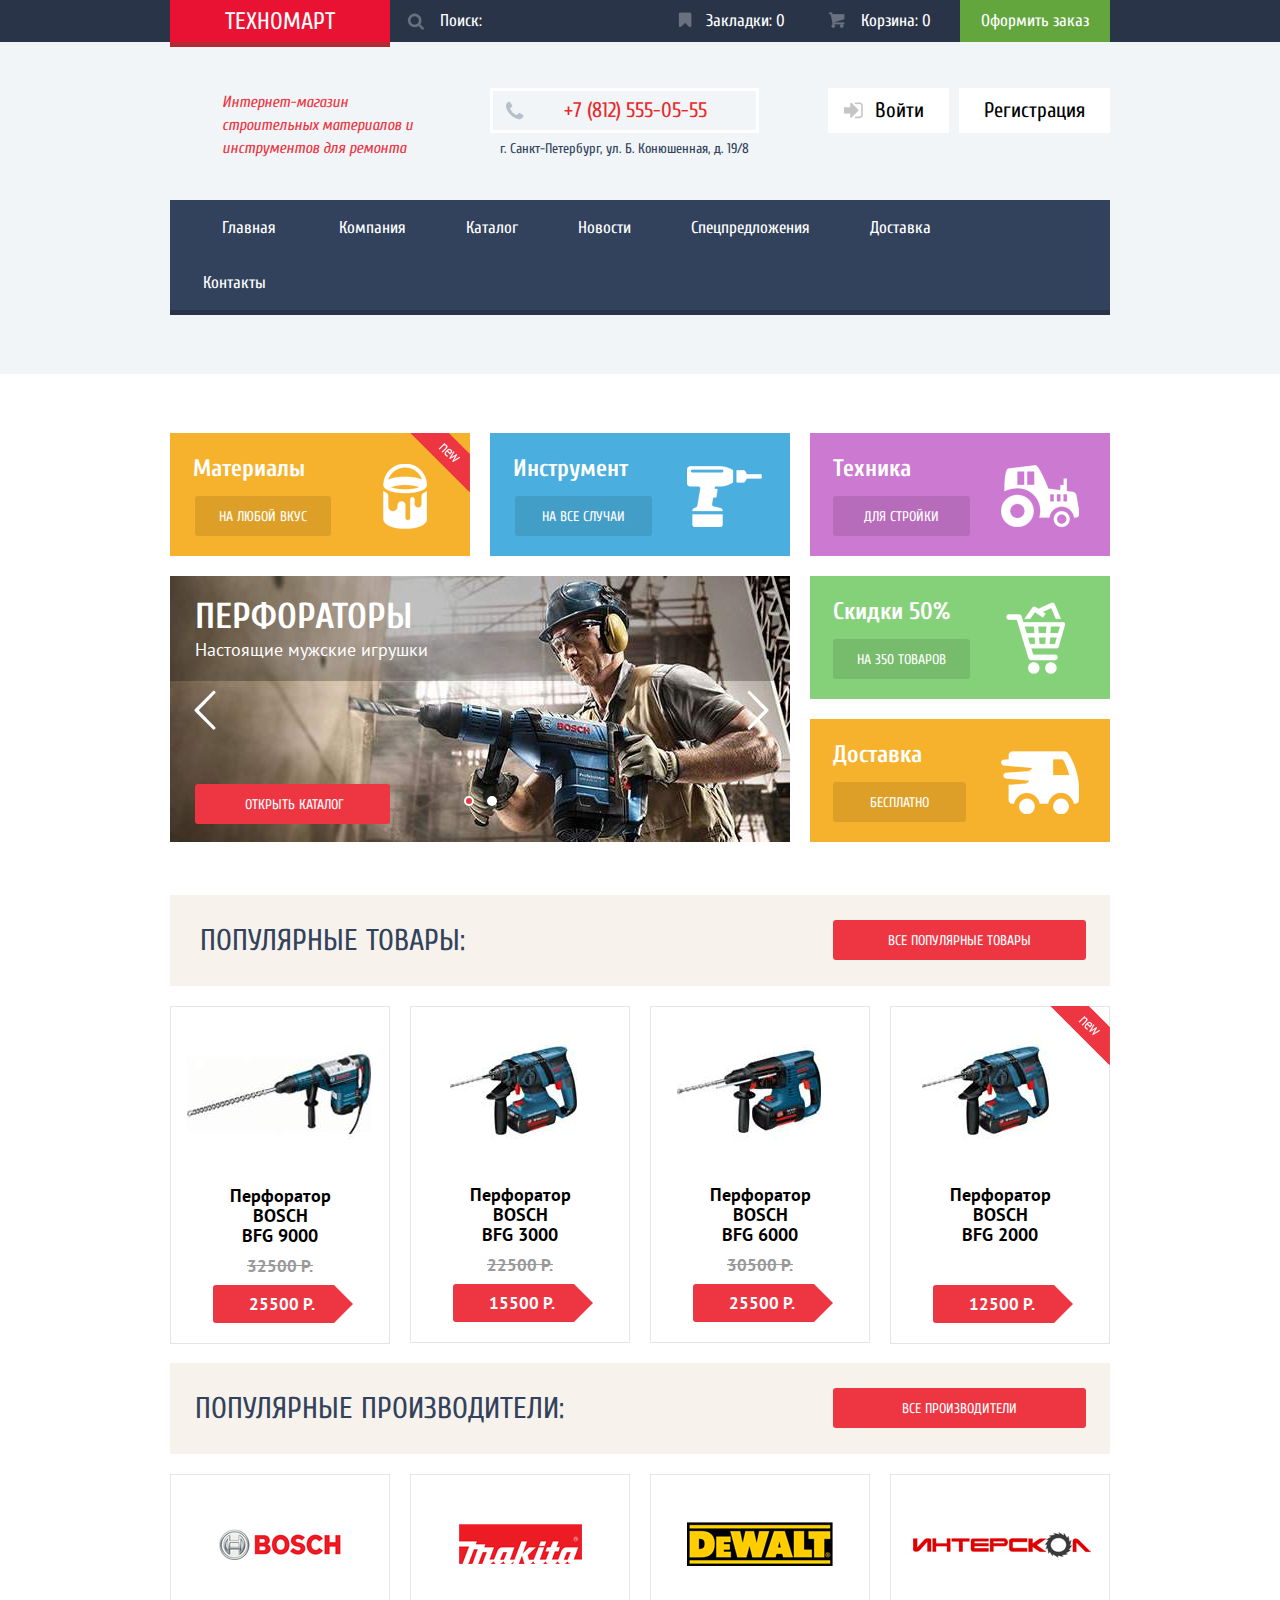
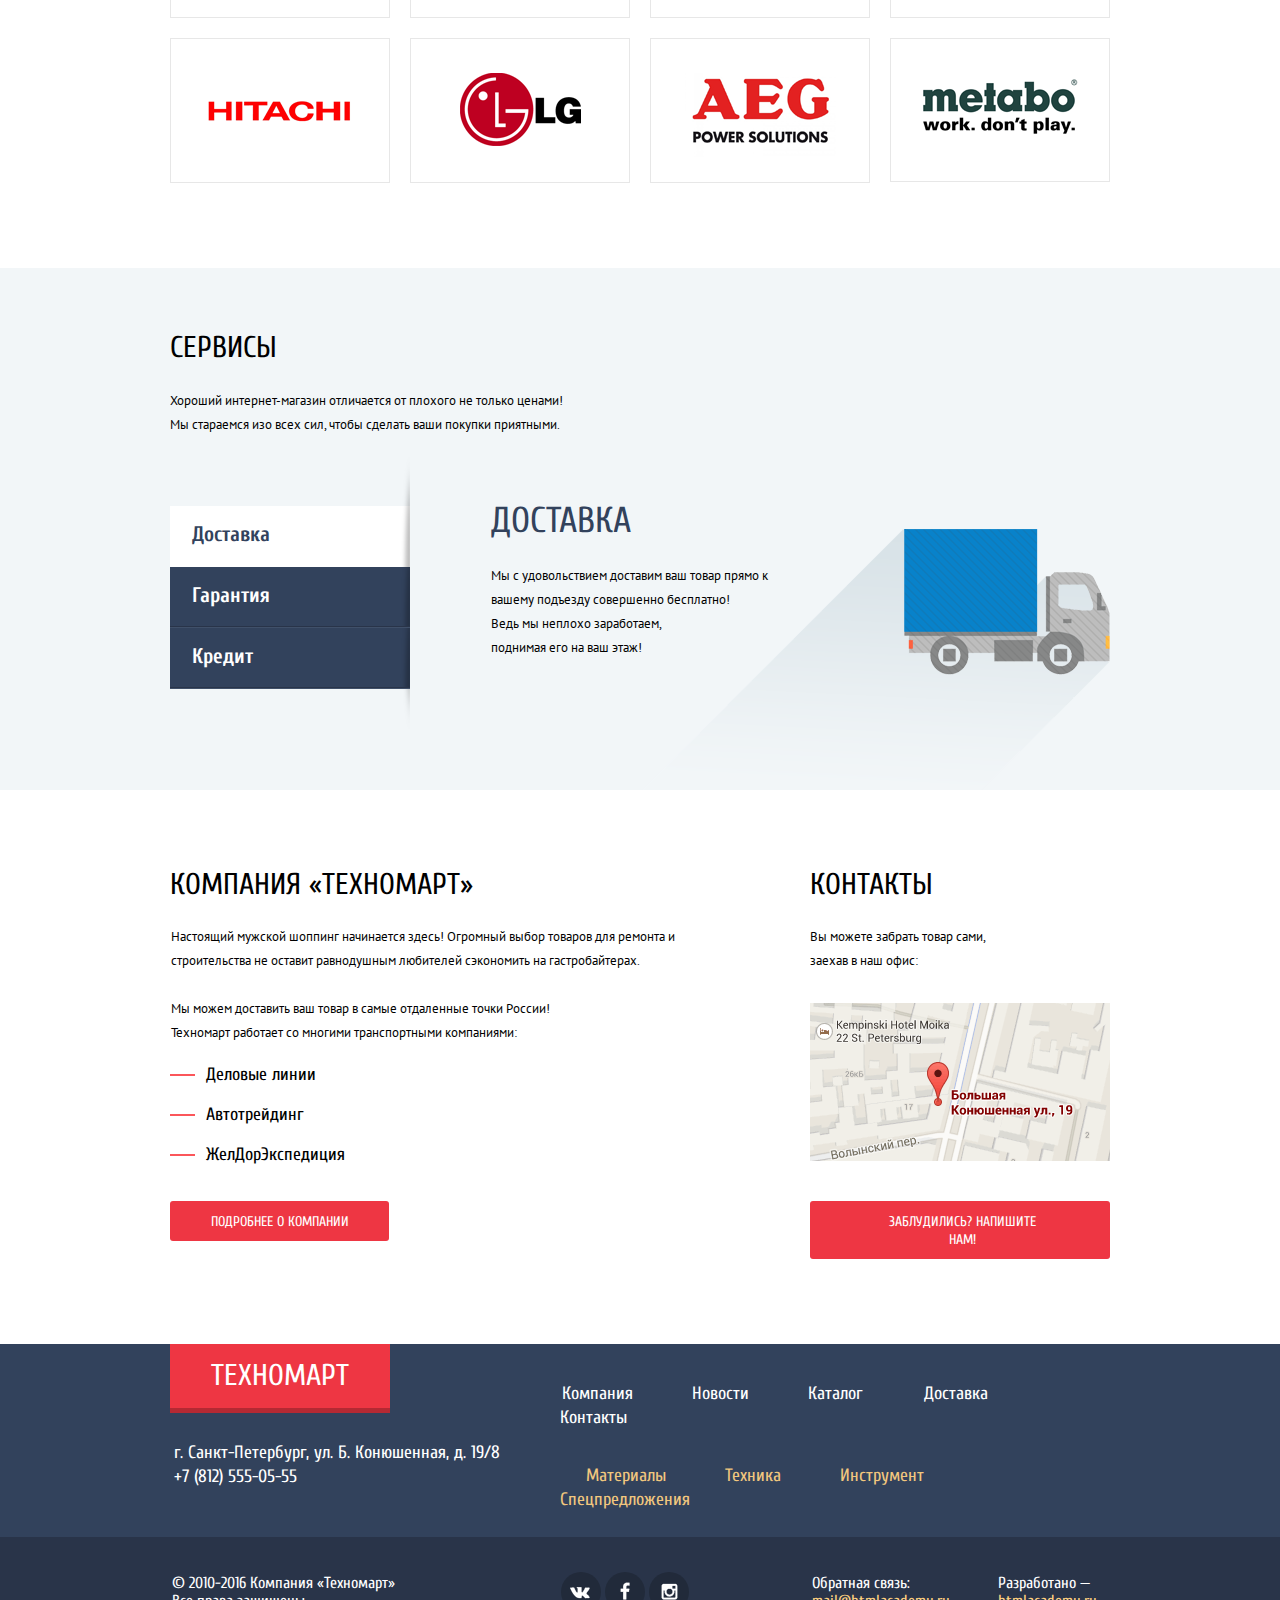
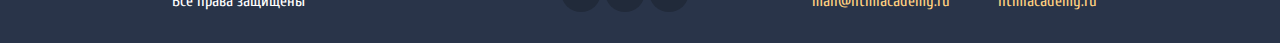
==== index.html @ 32cbeb18 "Merge pull request #6 from ryasikoksana/master" ====
<!DOCTYPE html>
<html lang="ru">
  <head>
    <meta charset="utf-8">
    <title>HTML Academy: Техномарт</title>
    <link href="https://fonts.googleapis.com/css?family=Cuprum:400,400i,700%7CPT+Sans:400,700&amp;subset=cyrillic" rel="stylesheet">
    <link href="css/normalize.css" rel="stylesheet">
    <link href="css/style.css" rel="stylesheet">
  </head>
  <body>
    <header class="header-top">
      <div class="container  clearfix">
        <div class="container__left">
          <a class="logo">Техномарт</a>
          <form class="header-top__search" action="#" method="post">
            <input type="text" name="search" value="Поиск:">
          </form>
        </div>
        <div class="container__right">
          <a class="header-top__link  header-top__link--bookmarks" href="#">Закладки: 0</a>
          <a class="header-top__link  header-top__link--basket" href="#">Корзина: 0</a>
          <a class= "header-top__link  header-top__link--btn" href="#">Оформить заказ</a>
        </div>
      </div>
    </header>
    <header class="header">
      <div class="container  clearfix">
        <div class="header__name">
          Интернет-магазин строительных материалов и инструментов для ремонта
        </div>
        <div class="header__contacts">
          <span class="header__btn">+7 (812) 555-05-55</span><br>
          <small>г. Санкт-Петербург, ул. Б. Конюшенная, д. 19/8</small>
        </div>
        <div class="header__user-block">
          <a class="header__link  header__link--login" href="#">Войти</a>
          <a class="header__link" href="#">Регистрация</a>
        </div>
      </div>
        <nav class="container">
          <ul class="container__nav">
            <li class="container__nav--item">
              <a class="block block--1" href="#">Главная</a>
            </li>
            <li class="container__nav--item">
              <a class="block block--2" href="#">Компания</a>
            </li>
            <li class="container__nav--item">
              <a class="block block--3" href="/catalog.html">Каталог</a>
            </li>
            <li class="container__nav--item">
              <a class="block block--4" href="#">Новости</a>
            </li>
            <li class="container__nav--item">
              <a class="block block--5" href="#">Спецпредложения</a>
            </li>
            <li class="container__nav--item">
              <a class="block block--6" href="#">Доставка</a>
            </li>
            <li class="container__nav--item  nav--item--7">
              <a class="block block--7" href="#">Контакты</a>
            </li>
          </ul>
        </nav>
    </header>
    <main class="container">
      <div class="categories  clearfix">
        <div class="cat-item  cat-item--orange  cat-item--new">
          <h4 class="cat-item__title">Материалы</h4>
          <a class="cat-item__btn  btn" href="#">На любой вкус</a>
        </div>
        <div class="cat-item  cat-item--blue">
          <h4 class="cat-item__title">Инструмент</h4>
          <a class="cat-item__btn  btn" href="#">На все случаи</a>
        </div>
        <div class="cat-item  cat-item--violet">
          <h4 class="cat-item__title">Техника</h4>
          <a class="cat-item__btn  btn" href="#">Для стройки</a>
        </div>
        </div>
      <div class="slider-categories  clearfix">
        <div class="container-left">
          <div class="slider">
            <input type="radio" id="btn-1" name="toggle" checked>
            <input type="radio" id="btn-2" name="toggle">
            <div class="slider-controls">
              <label for="btn-1"></label>
              <label for="btn-2"></label>
            </div>
            <div class="slides">
              <div class="slide">
                <div class="slide__text">
                  <div class="slide__title">Перфораторы</div>
                  <b>Настоящие мужские игрушки</b>
                </div>
                <a class="btn" href="/catalog.html">Открыть каталог</a>
                <button class="slide__button  slide__button--left" type="button">лево</button>
                <button class="slide__button  slide__button--right" type="button">право</button>
              </div>
              <div class="slide">
                <div class="slide__text">
                  <div class="slide__title">Дрели</div>
                  <b>Соседям на радость!</b>
                </div>
                <a class="btn" href="/catalog.html">Открыть каталог</a>
                <button class="slide__button  slide__button--left" type="button">лево</button>
                <button class="slide__button  slide__button--right" type="button">право</button>
              </div>
            </div>
          </div>
        </div>
        <div class="container-right">
          <div class="cat-item  cat-item--green">
            <h4 class="cat-item__title">Скидки 50%</h4>
            <a class="cat-item__btn  btn" href="#">На 350 товаров</a>
          </div>
          <div class="cat-item  cat-item--delivery">
            <h4 class="cat-item__title">Доставка</h4>
            <a class="cat-item__btn  btn" href="#">Бесплатно</a>
          </div>
        </div>
      </div>
      <div class="title-color">
        <h2 class="title  title-color__product">Популярные товары:</h2>
        <a class="btn" href="/catalog.html">Все популярные товары</a>
      </div>
      <ul class="product">
        <li class="product__item">
          <div class="actions">
            <a class="btn btn__basket" href="#">Купить</a>
            <a class="btn btn__bookmarks" href="#">В закладки</a>
          </div>
          <div class="image-1">
            <img src="img/product1.jpg" width="184" height="164" alt="Перфоратор BOSCH BFG 9000">
          </div>
          <b>Перфоратор BOSCH <br>BFG 9000</b>
          <span>32500 P.</span>
          <a class="btn btn__arrow" href="#">25500 P.</a>
        </li>
        <li class="product__item">
          <div class="actions">
            <a class="btn btn__basket" href="#">Купить</a>
            <a class="btn btn__bookmarks" href="#">В закладки</a>
          </div>
          <div class="image-2">
            <img src="img/product2.jpg" width="127" height="112" alt="Перфоратор BOSCH BFG 3000">
          </div>
          <b>Перфоратор BOSCH <br>BFG 3000</b>
          <span>22500 P.</span>
          <a class="btn  btn__arrow" href="#">15500 P.</a>
        </li>
        <li class="product__item">
          <div class="actions">
            <a class="btn btn__basket" href="#">Купить</a>
            <a class="btn btn__bookmarks" href="#">В закладки</a>
          </div>
          <div class="image-3">
            <img src="img/product3.jpg" width="144" height="128" alt="Перфоратор BOSCH BFG 6000">
          </div>
          <b>Перфоратор BOSCH <br>BFG 6000</b>
          <span>30500 P.</span>
          <a class="btn  btn__arrow" href="#">25500 P.</a>
        </li>
        <li class="product__item  product__item--new">
          <div class="actions">
            <a class="btn btn__basket" href="#">Купить</a>
            <a class="btn btn__bookmarks" href="#">В закладки</a>
          </div>
          <div class="image-4">
            <img src="img/product4.jpg" width="127" height="112" alt="Перфоратор BOSCH BFG 2000">
          </div>
          <b class="name">Перфоратор BOSCH <br>BFG 2000</b>
          <a class="btn  btn__arrow" href="#">12500 P.</a>
        </li>
      </ul>
      <div class="title-color">
        <h2 class="title  title-color__brands">Популярные производители:</h2>
        <a class="btn" href="#">Все производители</a>
      </div>
      <div class="brands">
        <a class="brands__item  brands__item-1" href="#">
          <img src="img/logo1.png" width="126" height="37" alt="BOSCH">
        </a>
        <a class="brands__item  brands__item-2" href="#">
          <img src="img/logo2.png" width="123" height="40" alt="Macita">
        </a>
        <a class="brands__item  brands__item-3" href="#">
          <img src="img/logo3.png" width="146" height="44" alt="DeWALT">
        </a>
        <a class="brands__item  brands__item-4" href="#">
          <img src="img/logo4.png" width="200" height="88" alt="ИНТЕРСКОЛ">
        </a>
        <a class="brands__item  brands__item-5" href="#">
          <img src="img/logo5.png" width="169" height="31" alt="HITACHI">
        </a>
        <a class="brands__item  brands__item-6" href="#">
          <img src="img/logo6.png" width="121" height="73" alt="LG">
        </a>
        <a class="brands__item  brands__item-7" href="#">
          <img src="img/logo7.png" width="151" height="96" alt="AEG">
        </a>
         <a class="brands__item  brands__item-8" href="#">
          <img src="img/logo8.png" width="204" height="69" alt="metabo">
        </a>
      </div>
    </main>
    <div class="service">
      <div class="container  clearfix">
        <div class="service__slider">
          <input type="radio" id="btn--1" name="service-toggle" checked>
          <input type="radio" id="btn--2" name="service-toggle">
          <input type="radio" id="btn--3" name="service-toggle">
          <div class="service__slider-controls">
            <label class="service__delivery" for="btn--1">Доставка</label>
            <label class="service__guarantee" for="btn--2">Гарантия</label>
            <label class="service__credit" for="btn--3">Кредит</label>
          </div>
          <div class="service__slides">
            <div class="service__slide">
              <div class="service__content">
                <div class="service__content--1">
                  <h2 class="title">Сервисы</h2>
                  <p>Хороший интернет-магазин отличается от плохого не только ценами!<br>
                  Мы стараемся изo всех сил, чтобы сделать ваши покупки приятными.</p>
                </div>
                <div class="service__content--2">
                  <b class="service__content--title">Доставка</b>
                  <p class="service__content--text">Мы с удовольствием доставим ваш товар прямо к вашему подъезду совершенно бесплатно!<br>
                  Ведь мы неплохо заработаем,<br> поднимая его на ваш этаж!</p>
                </div>
              </div>
            </div>
            <div class="service__slide">
              <div class="service__content">
                <div class="service__content--1">
                  <h2 class="title">Сервисы</h2>
                  <p>Хороший интернет-магазин отличается от плохого не только ценами!<br>
                  Мы стараемся изo всех сил, чтобы сделать ваши покупки приятными.</p>
                </div>
                <div class="service__content--2">
                  <b class="service__content--title">Гарантия</b>
                  <p>Если купленный у нас товар поломается или заискрит,<br> а также в случае пожара, спровоцированного его возгоранием, вы всегда можете быть уверены в нашей гарантии. Мы обменяем сгоревший товар на новый.<br>
                  Дом уж восстановите как-нибудь сами.</p>
                </div>
              </div>
            </div>
            <div class="service__slide">
              <div class="service__content">
                 <div class="service__content--1">
                  <h2 class="title">Сервисы</h2>
                  <p>Хороший интернет-магазин отличается от плохого не только ценами!<br>
                  Мы стараемся изo всех сил, чтобы сделать ваши покупки приятными.</p>
                </div>
                <div class="service__content--2">
                  <b class="service__content--title">Кредит</b>
                  <p>Залезть в долговую яму стало проще!<br>
                  Кредитные консультанты прийдут вам на помощь.</p>
                  <a class="btn" href="#">Отправить заявку</a>
                </div>
              </div>
            </div>
          </div>
        </div>
      </div>
    </div>
    <div class="container  content-contacts  clearfix">
      <div class="content">
        <h2 class="title">Компания «Техномарт»</h2>
        <p class="text  text-1">Настоящий мужской шоппинг начинается здесь! Огромный выбор товаров для ремонта и строительства не оставит равнодушным любителей сэкономить на гастробайтерах.</p>
        <p class="text">Мы можем доставить ваш товар в самые отдаленные точки России!<br>
        Техномарт работает со многими транспортными компаниями:</p>
        <ul class="content__delivery">
          <li><i></i>Деловые линии</li>
          <li><i></i>Автотрейдинг</li>
          <li><i></i>ЖелДорЭкспедиция</li>
        </ul>
        <a class="btn" href="#">Подробнее о компании</a>
      </div>
      <div class="contacts">
        <h2 class="title">Контакты</h2>
        <p>Вы можете забрать товар сами,<br> заехав в наш офис:</p>
        <div class="contacts__map">
          <a href="#">
            <img src="img/map.png" width="300" height="158" alt="Карта">
          </a>
        </div>
        <a class="btn" href="#">Заблудились? Напишите нам!</a>
      </div>
    </div>
    <footer class="footer-top">
      <div class="container  clearfix">
        <div class="footer-top__left">
          <a class="logo" href="#">Техномарт</a>
          <p>г. Санкт-Петербург, ул. Б. Конюшенная, д. 19/8<br>
          +7 (812) 555-05-55</p>
        </div>
        <div class="footer-top__right">
          <nav class="footer-top__nav">
            <a href="#">Компания</a>
            <a href="#">Новости</a>
            <a href="/catalog.html">Каталог</a>
            <a href="#">Доставка</a>
            <a href="#">Контакты</a>
          </nav>
          <nav class="footer-top__categories">
            <a href="#">Материалы</a>
            <a href="#">Техника</a>
            <a href="#">Инструмент</a>
            <a href="#">Спецпредложения</a>
          </nav>
        </div>
      </div>
    </footer>
    <footer class="footer">
      <div class="container  clearfix">
        <span class="footer__left">© 2010-2016 Компания «Техномарт»
        Все права защищены</span>
        <div class="footer__social">
          <a class="footer__link footer__link--vk" href="#">Вконтакте</a>
          <a class="footer__link footer__link--fb" href="#">Фейсбук</a>
          <a class="footer__link footer__link--inst" href="#">Инстаграм</a>
        </div>
        <div class="footer__right  copyright">
          <div class="copyright__feedback">
            <span>Обратная связь:</span><br>
            <a href="#">mail@htmlacademy.ru</a>
            </div>
          <div class="copyright__developer">
            <span>Разработано —</span>
            <a href="#">htmlacademy.ru</a>
          </div>
        </div>
      </div>
    </footer>
    <div class="modal-content">
      <button class="modal-content-close" type="button" title="Закрыть">Закрыть</button>
      <form class="modal-content__form" action="#" method="post">
        <div class="content">
          <div class="content__name">
            <label for="name-field">Ваше имя:</label><br>
            <input type="text" name="name" id="name-field" placeholder="Представьтесь, пожалуйста">
          </div>
          <div class="content__email">
            <label for="email-field">Ваш e-mail:</label><br>
            <input type="text" name="email" id="email-field" placeholder="Для отправки ответа">
          </div>
          <label class="text-textarea" for="text-field">Текст письма:</label>
          <textarea name="text" id="text-field" rows="5"  placeholder="В свободной форме"></textarea>
        </div>
        <div class="submit">
          <button class="btn" type="submit">Отправить</button>
        </div>
      </form>
    </div>
    <div class="modal-content-map">
      <button class="modal-content-close" type="button" title="Закрыть">Закрыть</button>
      <div id="yandex-map"></div>
    </div>
  </body>
</html>
---- css/style.css ----
body {
  min-width: 940px;
  font-size: 13px;
  font-family: "PT Sans", "Arial", sans-serif;
  line-height: 24px;
  color: #000000;
  font-weight: 400;
  background-color: #ffffff;
}

.sprite {
  background-image: url(spritesheet.png);
  background-repeat: no-repeat;
  display: block;
}

.sprite--icon-logout3 {
  width: 21px;
  height: 17px;
  background-position: -10px -10px;
}

.sprite-cat-item1 {
  width: 44px;
  height: 65px;
  background-position: -51px -10px;
}

.sprite-cat-item2 {
  width: 75px;
  height: 61px;
  background-position: -115px -10px;
}

.sprite-cat-item3 {
  width: 78px;
  height: 62px;
  background-position: -210px -10px;
}

.sprite-cat-item4 {
  width: 59px;
  height: 72px;
  background-position: -308px -10px;
}

.sprite-cat-item5 {
  width: 78px;
  height: 63px;
  background-position: -387px -10px;
}

.sprite-down {
  width: 11px;
  height: 10px;
  background-position: -485px -10px;
}

.sprite-down2 {
  width: 11px;
  height: 10px;
  background-position: -516px -10px;
}

.sprite-down3 {
  width: 9px;
  height: 9px;
  background-position: -547px -10px;
}

.sprite-icon-basket {
  width: 17px;
  height: 16px;
  background-position: -576px -10px;
}

.sprite-icon-bookmark {
  width: 14px;
  height: 16px;
  background-position: -613px -10px;
}

.sprite-icon-check-on {
  width: 27px;
  height: 23px;
  background-position: -647px -10px;
}

.sprite-icon-check-on2 {
  width: 27px;
  height: 23px;
  background-position: -694px -10px;
}

.sprite-icon-circle {
  width: 25px;
  height: 25px;
  background-position: -741px -10px;
}

.sprite-icon-circle2 {
  width: 25px;
  height: 25px;
  background-position: -786px -10px;
}

.sprite-icon-facebook {
  width: 10px;
  height: 18px;
  background-position: -831px -10px;
}

.sprite-icon-home {
  width: 15px;
  height: 12px;
  background-position: -861px -10px;
}

.sprite-icon-instagramm {
  width: 17px;
  height: 17px;
  background-position: -896px -10px;
}

.sprite-icon-login {
  width: 20px;
  height: 17px;
  background-position: -933px -10px;
}

.sprite-icon-login-2 {
  width: 20px;
  height: 17px;
  background-position: -973px -10px;
}

.sprite-icon-login-3 {
  width: 20px;
  height: 17px;
  background-position: -1013px -10px;
}

.sprite-icon-logout {
  width: 21px;
  height: 17px;
  background-position: -1053px -10px;
}

.sprite-icon-logout-2 {
  width: 21px;
  height: 17px;
  background-position: -1094px -10px;
}

.sprite-icon-phone {
  width: 19px;
  height: 19px;
  background-position: -1135px -10px;
}

.sprite-icon-search {
  width: 17px;
  height: 17px;
  background-position: -1174px -10px;
}

.sprite-icon-search-red {
  width: 17px;
  height: 17px;
  background-position: -1211px -10px;
}

.sprite-icon-vk {
  width: 20px;
  height: 12px;
  background-position: -1248px -10px;
}

.sprite-new-flag {
  width: 60px;
  height: 59px;
  background-position: -1288px -10px;
}

.sprite-shape {
  width: 39px;
  height: 30px;
  background-position: -1368px -10px;
}

.sprite-shape-left {
  width: 22px;
  height: 40px;
  background-position: -1427px -10px;
}

.sprite-shape-right {
  width: 22px;
  height: 40px;
  background-position: -1469px -10px;
}

.sprite-shape-right2 {
  width: 8px;
  height: 12px;
  background-position: -1511px -10px;
}

.sprite-up {
  width: 11px;
  height: 10px;
  background-position: -1539px -10px;
}

.sprite-up2 {
  width: 11px;
  height: 10px;
  background-position: -1570px -10px;
}

.sprite-up3 {
  width: 11px;
  height: 10px;
  background-position: -1601px -10px;
}

.sprite-user {
  width: 20px;
  height: 18px;
  background-position: -1632px -10px;
}

.sprite-user2 {
  width: 20px;
  height: 18px;
  background-position: -1672px -10px;
}

.sprite-user3 {
  width: 20px;
  height: 18px;
  background-position: -1712px -10px;
}

.header-top {
  font-family: "Cuprum", "Arial", sans-serif;
  font-size: 17px;
  line-height: 18px;
  font-weight: 400;
  color: #ffffff;
  background-color: #293449;
}

.container {
  width: 940px;
  padding: 0 10px;
  margin: 0 auto;
}

.clearfix::after {
  content: "";
  display: table;
  clear: both;
}

.container__left {
  width: 490px;
  float: left;
  font-size: 0;
}

.container__left a {
  color: #ffffff;
  text-decoration: none;
}

.logo {
  display: inline-block;
  width: 110px;
  padding: 10px 55px 8px 55px;
  font-family: inherit;
  font-weight: inherit;
  font-size: 24px;
  line-height: 24px;
  text-transform: uppercase;
  vertical-align: top;
  background-color: #ea1233;
  box-shadow: 0 5px 0 0 #b52933;
}

.logo:hover {
  background-color: #ca2c37;
}

.logo:active {
  background-color: #ba2732;
}

.header-top__search {
  position: relative;
  display: inline-block;
  width: 270px;
  font-size: 17px;
  vertical-align: top;
}

.header-top__search:active {
  background-color: #ffffff;
}

.header-top__search input {
  display: block;
  width: 210px;
  padding: 3px;
  margin-left: 45px;
  margin-top: 7px;
  margin-bottom: 7px;
  font-family: "Cuprum", "Arial", sans-serif;
  font-size: 17px;
  line-height: 18px;
  font-weight: 400;
  color: #ffffff;
  border: 2px solid #293449;
  background-color: #293449;
}

.header-top__search::before {
  content: "";
  position: absolute;
  top: 13px;
  left: 17px;
  background: transparent url("../img/spritesheet.png") no-repeat;
  width: 17px;
  height: 17px;
  background-position: -1174px -10px;
  opacity: .3;
}

.header-top__search:hover::before {
  opacity: 1;
}

form.active {
  background-color: #ffffff;
}

form.active::before {
  background: transparent url("../img/spritesheet.png") no-repeat;
  background-position: -1211px -10px;
  opacity: 1;
}

.header-top__search input:focus {
  color: #000000;
  border-color: #ffffff;
  background-color: #ffffff;
}

.container__right {
  width: 450px;
  float: right;
  font-size: 0;
  text-align: center;
}

.container__right .active {
  background-color: #ee3643;
}

.header-top__link {
  display: inline-block;
  padding: 12px 21px;
  font-size: 17px;
  line-height: 18px;
  vertical-align: top;
  color: #ffffff;
  text-decoration: none;
}

.header-top__link--bookmarks {
  position: relative;
  width: 88px;
  padding-left: 41px;
}

.header-top__link--bookmarks::before {
  content: "";
  position: absolute;
  top: 12px;
  left: 18px;
  background: transparent url("../img/spritesheet.png") no-repeat;
  width: 14px;
  height: 16px;
  background-position: -613px -10px;
  opacity: .3;
}

.header-top__link--bookmarks:hover::before {
  opacity: 1;
}

.header-top__link--bookmarks:active::before {
  opacity: .5;
}

.header-top__link--bookmarks:active {
  background-color: #161d29;
  color: rgba(255, 255, 255, .6);
}

.header-top__link--basket {
  position: relative;
  width: 86px;
  padding-left: 43px;
}

.header-top__link--basket::before {
  content: "";
  position: absolute;
  top: 12px;
  left: 18px;
  background: transparent url("../img/spritesheet.png") no-repeat;
  width: 17px;
  height: 16px;
  background-position: -576px -10px;
  opacity: .3;
}

.header-top__link--basket:hover::before {
  opacity: 1;
}

.header-top__link--basket:active::before {
  opacity: .5;
}

.header-top__link--basket:active {
  background-color: #161d29;
  color: rgba(255, 255, 255, .6);
}

.header-top__link--btn {
  width: 108px;
  background-color: #63a63e;
}

.header-top__link--btn:hover {
  background-color: #5fbb2d;
}

.header-top__link--btn:active {
  background-color: #518534;
  color: rgba(255, 255, 255, .5);
}

.header {
  padding-top: 46px;
  margin-bottom: 59px;
  padding-bottom: 27px;
  background-color: #f1f5f7;
}

.inner-page .header {
  margin-bottom: 0;
  padding-bottom: 29px;
}

.header .container {
  margin-bottom: 37px;
}

.inner-page .header .container {
  margin-bottom: 34px;
}

.header__name {
  width: 200px;
  float: left;
  margin-right: 20px;
  padding: 3px 48px 3px 52px;
  font-family: "Cuprum", "Arial", sans-serif;
  font-size: 16px;
  line-height: 23px;
  font-weight: 400;
  font-style: italic;
  color: #ee3643;
}

.header__contacts {
  width: 300px;
  float: left;
  margin-right: 20px;
}

.header__btn {
  position: relative;
  display: inline-block;
  margin-bottom: 4px;
  font-family: "Cuprum", "Arial", sans-serif;
  font-size: 21px;
  line-height: 25px;
  font-weight: 400;
  color: #e9292a;
  vertical-align: top;
  padding: 7px 49px 7px 71px;
  border: 3px solid #ffffff;
}

.header__btn::before {
  content: "";
  position: absolute;
  top: 10px;
  left: 12px;
  background: transparent url("../img/spritesheet.png") no-repeat;
  width: 19px;
  height: 19px;
  background-position: -1135px -10px;
}

.header__contacts small {
  padding-left: 10px;
  font-family: "Cuprum", "Arial", sans-serif;
  font-size: 14px;
  line-height: 24px;
  font-weight: 400;
  color: #32425c;
}

.header__user-block {
  position: relative;
  width: 300px;
  float: right;
  font-size: 0;
}

.header__link {
  display: inline-block;
  padding: 10px 25px;
  font-family: "Cuprum", "Arial", sans-serif;
  font-size: 21px;
  line-height: 25px;
  font-weight: 400;
  color: #000000;
  text-decoration: none;
  vertical-align: top;
  text-align: center;
  background-color: #ffffff;
  border: none;
  cursor: pointer;
}

.header__link--login {
  position: relative;
  padding-left: 47px;
  margin-right: 10px;
  margin-left: 18px;
}

.header__link--login::before {
  content: "";
  position: absolute;
  top: 14px;
  left: 15px;
  background: transparent url("../img/spritesheet.png") no-repeat;
  width: 20px;
  height: 17px;
  background-position: -933px -10px;
}

.header__link:hover {
  color: #ee3643;
}

.header__link--login:hover::before {
  background: transparent url("../img/spritesheet.png") no-repeat;
  background-position: -973px -10px;
}

.header__link:active {
  color: rgba(0, 0, 0, .3);
}

.header__link--login:active::before {
  background: transparent url("../img/spritesheet.png") no-repeat;
  background-position: -1013px -10px;
}

.user-name {
  position: relative;
  margin-bottom: 8px;
  display: inline-block;
  padding: 10px 68px 10px 46px;
  font-family: "Cuprum", "Arial", sans-serif;
  font-size: 21px;
  line-height: 25px;
  font-weight: 400;
  color: #000000;
  vertical-align: top;
  text-align: center;
  background-color: #ffffff;
  border: none;
  cursor: pointer;
}

.user-name::before {
  content: "";
  position: absolute;
  top: 14px;
  left: 14px;
  background: transparent url("../img/spritesheet.png") no-repeat;
  width: 20px;
  height: 18px;
  background-position: -1632px -10px;
}

.user-name:hover::before {
  background: transparent url("../img/spritesheet.png") no-repeat;
   background-position: -1672px -10px;
}

.user-name:active::before {
  background: transparent url("../img/spritesheet.png") no-repeat;
  background-position: -1712px -10px;
}

.user-name::after {
  content: "";
  position: absolute;
  top: 15px;
  right: 11px;
  background: transparent url("../img/spritesheet.png") no-repeat;
  width: 20px;
  height: 17px;
  background-position: -1053px -10px;
}

.user-name:hover::after {
  background: transparent url("../img/spritesheet.png") no-repeat;
  background-position: -1094px -10px;
}

.user-name:active::after {
  background: transparent url("../img/spritesheet.png") no-repeat;
  background-position: -10px -10px;
}

.user-name:active {
  color: rgba(0, 0, 0, .3);
}

.user-order,
.user-cabinet {
  display: inline-block;
  font-family: "Cuprum", "Arial", sans-serif;
  font-size: 16px;
  line-height: 18px;
  font-weight: 400;
  color: #3f4e66;
  visibility: top;
}

.header__user-block i {
  position: absolute;
  top: 59px;
  left: 107px;
  display: inline-block;
  width: 4px;
  height: 4px;
  border-radius: 50%;
  background-color: #3f4e66;
}

.user-order {
  margin-left: 18px;
  margin-right: 32px;
}

.container__nav {
  font-family: "Cuprum", "Arial", sans-serif;
  font-size: 0;
  line-height: 21px;
  font-weight: 400;
  color: #ffffff;
  background-color: #32425c;
  box-shadow: 0 5px 0 0 #293449;
  margin: 0;
  padding: 0;
  list-style: none;
}

.container__nav--item {
  display: inline-block;
  font-size: 17px;
  line-height: 21px;
  vertical-align: top;
}

.block {
  display: block;
  padding-top: 17px;
  padding-bottom: 17px;
  margin: 0;
  color: #ffffff;
  text-decoration: none;
}

.block--1 {
  padding: 17px 33px 17px 52px;
}

.block--2,
.block--3,
.block--4,
.block--5,
.block--6 {
  padding: 17px 30px;
}

.block--7 {
  padding: 17px 54px 17px 33px;
}

.block:hover {
  background-color: #293449;
}

.block:active {
  background-color: #293449;
  color: rgba(255, 255, 255, .5);
}

.categories {
  margin-bottom: 20px;
  font-family: "Cuprum", "Arial", sans-serif;
  font-size: 24px;
  line-height: 30px;
  font-weight: 700;
  color: #ffffff;
}

.categories .cat-item {
  width: 300px;
  float: left;
  margin-right: 20px;
}

.categories .cat-item:last-child {
  margin-right: 0px;
}

.slider-categories {
  margin-bottom: 53px;
}

.container-left {
  float: left;
  width: 620px;
  background-color: #ffffff;
}

.slider {
  position: relative;
  width: 620px;
  height: 266px;
}

.slider input[type=radio] {
  position: absolute;
  opacity: 0;
}

.slider-controls {
  position: absolute;
  bottom: 36px;
  left: 50%;
  width: 100px;
  height: 10px;
  margin-left: -50px;
  text-align: center;
  z-index: 100;
}

.slider-controls label {
  display: inline-block;
  width: 6px;
  height: 6px;
  margin: 0 5px;
  background-color: #ffffff;
  border: 2px solid #ffffff;
  vertical-align: top;
  border-radius: 50%;
  cursor: pointer;
}

#btn-1:checked ~ .slider-controls label[for="btn-1"],
#btn-2:checked ~ .slider-controls label[for="btn-2"] {
  background-color: #ee3643;
}

.slide {
  position: absolute;
  top: 0;
  left: 0;
  width: 100%;
  height: 100%;
  overflow: hidden;
}

.slide__text {
  width: 248px;
  padding: 0;
  margin: 19px 25px 120px 25px;
  color: #ffffff;
}

.slide__title {
  font-family: "Cuprum", "Arial", sans-serif;
  font-size: 36px;
  line-height: 43px;
  font-weight: 700;
  text-transform: uppercase;
}

.slide__text b {
  font-family: "PT Sans", "Arial", sans-serif;
  font-size: 18px;
  line-height: 24px;
  font-weight: 400;
}

.slide .btn {
  margin-left: 25px;
  margin-bottom: 22px;
  padding-left: 50px;
  padding-right: 46px;
  background-color: #ee3643;
}

.slide .btn:hover {
  background-color: #ca2c37;
}

.slide .btn:active {
  background-color: #ba2732;
}

.slide__button {
  display: inline-block;
  width: 22px;
  height: 40px;
  font-size: 0;
  border: none;
  background: transparent url("../img/spritesheet.png") no-repeat;
}

.slide__button--left {
  position: absolute;
  top: 114px;
  left: 24px;
  background-position: -1427px -10px;
}

.slide__button--right {
  position: absolute;
  top: 114px;
  right: 21px;
  background-position: -1469px -10px;
}

.slide:nth-child(1) {
  background: url("../img/slider-1.jpg") no-repeat 100% 100%;
}

.slide:nth-child(1) {
  display: block;
}

.slide:nth-child(2) {
  background: url("../img/slider-2.jpg") no-repeat 100% 100%;
}

.slide {
  display: none;
}

#btn-1:checked ~ .slides .slide:nth-child(1) {
  display: block;
}

#btn-2:checked ~ .slides .slide:nth-child(2) {
  display: block;
}

.container-right {
  width: 300px;
  float: right;
  font-family: "Cuprum", "Arial", sans-serif;
  font-size: 24px;
  line-height: 30px;
  font-weight: 700;
  color: #ffffff;
}

.container-right .cat-item {
  display: inline-block;
  width: 300px;
  margin-bottom: 20px;
  vertical-align: top;
}

.container-right .cat-item:last-child {
  margin-bottom: 0px;
}

.cat-item {
  position: relative;
}

.cat-item--orange {
  background-color: #f6b22d;
}

.cat-item--orange::before {
  content: "";
  position: absolute;
  top: 31px;
  right: 43px;
  background: transparent url("../img/spritesheet.png") no-repeat;
  width: 44px;
  height: 65px;
  background-position: -51px -10px;
}

.cat-item--new::after {
  content: "";
  position: absolute;
  top: 0;
  right: 0;
  background: transparent url("../img/spritesheet.png") no-repeat;
  width: 60px;
  height: 59px;
  background-position: -1288px -10px;
  z-index: 10;
}

.cat-item--blue {
  background-color: #4aafde;
}

.cat-item--blue::before {
  content: "";
  position: absolute;
  top: 33px;
  right: 28px;
  background: transparent url("../img/spritesheet.png") no-repeat;
  width: 75px;
  height: 61px;
  background-position: -115px -10px;
}

.cat-item--violet {
  background-color: #cc79d1;
}

.cat-item--violet::before {
  content: "";
  position: absolute;
  top: 32px;
  right: 31px;
  background: transparent url("../img/spritesheet.png") no-repeat;
  width: 78px;
  height: 62px;
  background-position: -210px -10px;
}

.cat-item--green {
  background-color: #85d179;
}

.cat-item--green::before {
  content: "";
  position: absolute;
  top: 26px;
  right: 45px;
  background: transparent url("../img/spritesheet.png") no-repeat;
  width: 59px;
  height: 72px;
  background-position: -308px -10px;
}

.cat-item--delivery {
  background-color: #f6b22d;
}

.cat-item--delivery::before {
  content: "";
  position: absolute;
  top: 32px;
  right: 31px;
  background: transparent url("../img/spritesheet.png") no-repeat;
  width: 78px;
  height: 63px;
  background-position: -387px -10px;
}

.cat-item__title {
  padding: 0;
  margin: 21px 23px 12px 23px;
}

.btn {
  display: inline-block;
  padding: 12px 24px 10px 24px;
  border-radius: 3px;
  font-family: "Cuprum", "Arial", sans-serif;
  font-size: 14px;
  line-height: 18px;
  font-weight: 400;
  color: #ffffff;
  text-transform: uppercase;
  text-decoration: none;
  vertical-align: top;
  text-align: center;
  background-color: rgba(0, 0, 0, .1);
  border: none;
  cursor: pointer;
}

.cat-item__btn {
  margin-left: 25px;
  margin-bottom: 20px;
}

.cat-item__btn:hover {
  background-color: rgba(0, 0, 0, .2);
}

.cat-item__btn:active {
  background-color: rgba(0, 0, 0, .3);
}

.container-right .cat-item__btn {
  margin-left: 23px;
}

.cat-item--blue .cat-item__btn {
  padding: 12px 27px 10px 27px;
}

.cat-item--violet .cat-item__btn {
  margin-left: 23px;
  padding: 12px 31px 10px 31px;
}

.cat-item--delivery .cat-item__btn {
  padding: 12px 37px 10px 37px;
}

.title-color {
  position: relative;
  width: 940px;
  margin-bottom: 20px;
  font-size: 0;
  background-color: #f7f3ec;
}

.title-color .title {
  display: inline-block;
  margin: 30px;
  margin-top: 31px;
  font-family: "Cuprum", "Arial", sans-serif;
  font-size: 30px;
  line-height: 30px;
  font-weight: 400;
  color: #32425c;
  vertical-align: top;
  text-transform: uppercase;
}

.title-color .title-color__brands {
  margin: 31px 30px 30px 25px;
}

.title-color .btn {
  position: absolute;
  top: 25px;
  right: 24px;
  width: 205px;
  background-color: #ee3643;
}

.title-color .btn:hover {
  background-color: #ca2c37;
}

.title-color .btn:active {
  background-color: #ba2732;
}

.product {
  width: 940px;
  padding: 0;
  margin: 0 auto;
  margin-bottom: 19px;
  font-family: "PT Sans", "Arial", sans-serif;
  font-size: 0;
  line-height: 20px;
  color: #000000;
  font-weight: 700;
  background-color: #ffffff;
}

.product__item {
  position: relative;
  display: inline-block;
  width: 218px;
  margin-right: 20px;
  text-align: center;
  vertical-align: top;
  font-size: 18px;
  border: 1px solid #e5e5e5;
  background-color: #ffffff;
}

.product__item:last-child {
  margin-right: 0px;
}

.product__item .actions {
  position: absolute;
  top: 0;
  left: 0;
  width: 218px;
  height: 88px;
  padding: 42px 0;
  background-color: rgba(255,255,255,0.9);
  z-index: 10;
}

.btn__basket,
.btn__bookmarks {
  position: relative;
  display: block;
  width: 70px;
  margin: 0 auto;
  margin-bottom: 10px;
  padding: 7px 29px 7px 30px;
  border: 3px solid #63a63e;
  border-bottom-color: #367315;
  background-color:#63a63e;
}

.btn__basket {
  padding: 8px 29px 6px 30px;
}

.btn__basket:hover {
  background-color: #5fbb2d;
}

.btn__basket:active {
  background-color: #518534;
}

.btn__bookmarks:hover {
  border: 3px solid #32425c;
}

.btn__bookmarks:active {
  border: 3px solid rgba(50, 66, 92, .3);
  color: rgba(50, 66, 92, .3);
}

.btn__basket::before {
  content: "";
  position: absolute;
  top: 7px;
  left: 10px;
  background: transparent url("../img/spritesheet.png") no-repeat;
  width: 17px;
  height: 16px;
  background-position: -576px -10px;
  opacity: .3;
}

.btn__basket:hover::before {
  opacity: 1;
}

.btn__basket:active::before {
  opacity: 1;
}

.btn__bookmarks {
  color: #32425c;
  background-color: #ffffff;
  border-bottom-color: #63a63e;
}

.product__item .actions {
  display: none;
}

.product__item:hover .actions {
  display: block;
}

.product__item:hover {
  box-shadow: 0 10px 25px rgba(41, 52, 73, .5);
}

 .product__active .actions {
  display: block;
  background-color: #ffffff;
}

.product__item .image-1 {
  margin: 5px 18px 0 16px;
  width: 184px;
  height: 164px;
}

.product__item .image-2 {
  margin: 28px 52px 38px 39px;
  width: 127px;
  height: 112px;
}

.product__item .image-3 {
  margin: 21px 48px 29px 26px;
  width: 144px;
  height: 128px;
}

.product__item .image-4 {
  margin: 28px 60px 38px 31px;
  width: 127px;
  height: 112px;
}

.product__item .image img {
  max-width: 100%;
}

.product__item b {
  display: block;
  min-height: 40px;
  padding: 0 30px;
  margin-top: 10px;
  margin-bottom: 11px;
}

.product__item span {
  display: block;
  min-height: 20px;
  font-size: 17px;
  line-height: 18px;
  padding: 0 30px;
  margin-bottom: 8px;
  color: #999999;
  text-decoration: line-through;
}

.product__item .btn__arrow {
  position: relative;
  width: 66px;
  margin-bottom: 20px;
  margin-left: 6px;
  padding: 10px 38px 10px 36px;
  font-family: "PT Sans", "Arial", sans-serif;
  font-size: 17px;
  line-height: 18px;
  color: #ffffff;
  font-weight: 700;
  text-decoration: none;
  border-radius: 3px;
  background-color: #ee3643;
}

.product__item .btn__arrow::after {
  content: "";
  position: absolute;
  top: 0;
  right: -19px;
  width: 0;
  height: 0;
  border: 19px solid #ffffff;
  border-left-color: #ee3643;
}

.product__item .name {
  margin-bottom: 40px;
}

.product__item--new::before {
  content: "";
  position: absolute;
  top: -1px;
  right: -1px;
  background: transparent url("../img/spritesheet.png") no-repeat;
  width: 60px;
  height: 59px;
  background-position: -1288px -10px;
  z-index: 20;
}

.catalog-list .product {
  width: 700px;
  margin-bottom: 53px;
  background-color: #ffffff;
}

.catalog-list .product__item:nth-child(3n) {
  margin-right: 0px;
}

.catalog-list .product__item {
  margin-bottom: 20px;
}

.catalog-list .product__item:nth-child(7),
.catalog-list .product__item:nth-child(8),
.catalog-list .product__item:nth-child(9) {
  margin-bottom: 0px;
}

.catalog__nav {
  width: 380px;
  font-size: 0;
}

.catalog__btn {
  display: inline-block;
  margin-right: 10px;
  min-width: 8px;
  padding: 9px 14px;
  font-family: "PT Sans", "Arial", sans-serif;
  font-size: 13px;
  line-height: 18px;
  font-weight: 400;
  vertical-align: top;
  color: #000000;
  text-decoration: none;
  text-transform: uppercase;
  border: 1px solid #e5e5e5;
  border-radius: 3px;
  background-color: #ffffff;
}

.catalog__btn--go {
  width: 77px;
  padding: 9px 30px 9px 31px;
}

.catalog__btn:hover {
  border-color: #bdc6ca;
}

.catalog__btn:active {
  border-color: #ee3643;
}

.catalog__nav .active {
  color: #ffffff;
  background-color: #ee3643;
  border-color: #ee3643;
}

.brands {
  padding: 0;
  font-size: 0;
  margin-bottom: 85px;
}

.brands__item {
  display: inline-block;
  width: 218px;
  margin-right: 20px;
  margin-bottom: 20px;
  border: 1px solid #e7e7e7;
  vertical-align: top;
  text-align: center;
  background-color: #ffffff;
}

.brands__item-1 {
  padding-top: 52px;
  padding-bottom: 41px;
}

.brands__item-2 {
  padding-top: 49px;
  padding-bottom: 41px;
}

.brands__item-3 {
  padding-top: 47px;
  padding-bottom: 39px;
}

.brands__item-4 {
  padding-top: 20px;
  padding-bottom: 22px;
}

.brands__item-5 {
  padding-top: 57px;
  padding-bottom: 43px;
}

.brands__item-6 {
  padding-top: 34px;
  padding-bottom: 24px;
}

.brands__item-7 {
  padding-top: 22px;
  padding-bottom: 13px;
}

.brands__item-8 {
  padding-top: 33px;
  padding-bottom: 28px;
}

.brands__item:nth-child(4n) {
  margin-right: 0;
}

.brands__item:nth-child(5),
.brands__item:nth-child(6),
.brands__item:nth-child(7),
.brands__item:nth-child(8) {
  margin-bottom: 0;
}

.brands__item:hover {
  box-shadow: 0 10px 25px rgba(41, 52, 73, .5);
}

.brands__item:active {
  box-shadow: 0 4px 25px rgba(41, 52, 73, .5);
  opacity: .3;
}

.service {
  padding-top: 63px;
  margin-bottom: 77px;
  background-color: #f2f6f8;
}

.service__slider {
  position: relative;
  width: 940px;
  height: 459px;
  margin: 0 auto;
}

.service__slider input[type=radio] {
  position:absolute;
  opacity: 0;
}

.service__slider-controls {
  position: absolute;
  top: 175px;
  left: 0;
  width: 240px;
  height: 183px;
  z-index: 100;
  background-color: #405069;
}

.service__slider-controls label {
  display: block;
  width: 196px;
  padding: 13px 22px 16px 22px;
  color: #ffffff;
  font-family: "Cuprum", "Arial", sans-serif;
  font-size: 21px;
  line-height: 30px;
  font-weight: 700;
  color: #ffffff;
  border-radius: 0;
  box-shadow: 0 1px 0 0 #293449;
  background: #32425c url("../img/line.png") no-repeat 230px -49px;
}

.service__delivery {
  margin-top: 1px;
  margin-bottom: 2px;
}

.service__guarantee {
  margin-bottom: 2px;
}

.service__credit {
  margin-bottom: 1px;
}

#btn--1:checked ~ .service__slider-controls label[for="btn--1"],
#btn--2:checked ~ .service__slider-controls label[for="btn--2"],
#btn--3:checked ~ .service__slider-controls label[for="btn--3"] {
  margin: 0;
  padding: 13px 22px 18px 22px;
  background: #ffffff url("../img/line.png") no-repeat 230px -49px;
  color: #32425c;
  box-shadow: none;
}

.service__slide {
  position: absolute;
  top: 0;
  right: 0;
  width: 100%;
  height: 100%;
  overflow: hidden;
}

.service__content--1 {
  width: 400px;
  margin-bottom: 72px;
}

.title {
  margin: 0;
  margin-top: 2px;
  margin-bottom: 26px;
  font-family: "Cuprum", "Arial", sans-serif;
  font-size: 30px;
  line-height: 30px;
  font-weight: 400;
  color: #000000;
  text-transform: uppercase;
}

.service__content--2 {
  width: 380px;
  margin-left: 321px;
}

.service__content--title {
  display: block;
  margin-bottom: 31px;
  font-family: "Cuprum", "Arial", sans-serif;
  font-size: 36px;
  line-height: 24px;
  font-weight: 400;
  color: #32425c;
  text-transform: uppercase;
}

.service__content .btn {
  width: 195px;
  background-color: #ee3643;
}

.service__content .btn {
  width: 195px;
  background-color: #ee3643;
}

.service__content .btn:hover {
  background-color: #ca2c37;
}

.service__content .btn:active {
  background-color: #ba2732;
}

.service__slide:nth-child(1) {
  background: url("../img/line.png") no-repeat 230px  126px, #f2f6f8 url("../img/delivery.png") no-repeat 100% 198px;
}

.service__slide:nth-child(2) {
  background: url("../img/line.png") no-repeat 230px  126px, #f2f6f8 url("../img/guarantee.png") no-repeat 100% 176px;
}

.service__slide:nth-child(3) {
  background: url("../img/line.png") no-repeat 230px 126px, #f2f6f8 url("../img/credit.png") no-repeat 100% 174px;
}

.service__slide {
  display: none;
}

#btn--1:checked ~ .service__slides .service__slide:nth-child(1) {
  display: block;
}
#btn--2:checked ~ .service__slides .service__slide:nth-child(2) {
    display: block;
}
#btn--3:checked ~ .service__slides .service__slide:nth-child(3) {
    display: block;
}

.content {
  width: 540px;
  float: left;
  color: #000000;
  background-color: #ffffff;
}

.content-contacts .title {
  margin: 0;
  font-size: 30px;
  line-height: 36px;
  margin-bottom: 22px;
}

.content .text {
  margin: 0;
  margin-left: 1px;
  margin-bottom: 20px;
}

.content .text-1 {
  margin-bottom: 24px;
}

.service__content--text {
  padding-right: 100px;
}

.content__delivery {
  margin: 0;
  padding: 0;
  list-style: none;
}

.content__delivery li {
  margin: 0;
  margin-bottom: 20px;
  padding-right: 320px;
  font-family: "Cuprum", "Arial", sans-serif;
  font-size: 18px;
  line-height: 20px;
  font-weight: 400;
}

.content__delivery i {
  display: inline-block;
  margin: 9px 11px 9px 0;
  width: 25px;
  height: 2px;
  vertical-align: top;
  background-color: #fb565a;
}

.content .btn {
  margin-top: 16px;
  padding-left: 41px;
  padding-right: 40px;
  background-color: #ee3643;
}

.contacts {
  width: 300px;
  float: right;
}

.contacts p {
  margin: 0;
  margin-bottom: 30px;
}

.contacts__map {
  height: 158px;
  margin: 0;
  margin-bottom: 40px;
  background-color: #f2f6f8;
}

.contacts img {
  width: 300px;
  height: 158px;
}

.contacts .btn {
  padding: 12px 59px 10px 64px;
  background-color: #ee3643;
}

.content-contacts .btn:hover {
  background-color: #ca2c37;
}

.content-contacts .btn:active {
  background-color: #ba2732;
}

.breadcrumbs {
  padding-top: 22px;
  padding-bottom: 16px;
  background-color: #ffffff;
  font-size: 0;
}

.breadcrumbs a,
.breadcrumbs span {
  position: relative;
  display: inline-block;
  font-family: "PT Sans", "Arial", sans-serif;
  font-size: 13px;
  line-height: 18px;
  color: #000000;
  font-weight: 400;
  vertical-align: top;
  text-transform: uppercase;
  text-decoration: none;
}

.breadcrumbs__link--home {
  width: 15px;
  height: 18px;
  background-color: #ffffff;
}

.breadcrumbs__link--home::before {
  content: "";
  position: absolute;
  top: 3px;
  left: 0;
  background: transparent url("../img/spritesheet.png") no-repeat;
  width: 15px;
  height: 12px;
  background-position: -861px -10px;
}

.breadcrumbs__link--catalog {
  padding-left: 40px;
}

.breadcrumbs__link--catalog::before {
  content: "";
  position: absolute;
  top: 3px;
  left: 14px;
  background: transparent url("../img/spritesheet.png") no-repeat;
  width: 8px;
  height: 12px;
  background-position: -1511px -10px;
}

.breadcrumbs__link--tool {
  padding-left: 40px;
}

.breadcrumbs__link--tool::before {
  content: "";
  position: absolute;
  top: 3px;
  left: 17px;
  background: transparent url("../img/spritesheet.png") no-repeat;
  width: 8px;
  height: 12px;
  background-position: -1511px -10px;
}

.breadcrumbs span {
  padding-left: 43px;
}

.breadcrumbs span::before {
  content: "";
  position: absolute;
  top: 3px;
  left: 19px;
  background: transparent url("../img/spritesheet.png") no-repeat;
  width: 8px;
  height: 12px;
  background-position: -1511px -10px;
}

.catalog__title {
  margin: 0;
  margin-bottom: 20px;
  padding: 29px 30px 27px 29px;
  font-family: "Cuprum", "Arial", sans-serif;
  font-size: 30px;
  line-height: 30px;
  font-weight: 400;
  color: #32425c;
  text-transform: uppercase;
  background-color: #f2f6f8;
}

.filter {
  width: 220px;
  float: left;
  margin-right: 20px;
  font-family: "PT Sans", "Arial", sans-serif;
  font-size: 15px;
  line-height: 20px;
  color: #000000;
  font-weight: 400;
  text-transform: uppercase;
  background-color: #ffffff;
}

.filter span {
  display: block;
  width: 182px;
  padding: 10px 19px;
  border-radius: 3px;
  font-size: 13px;
  line-height: 18px;
  text-transform: uppercase;
  background-color: #f7f3ec;
}

.filter__title {
  margin: 0;
  width: 220px;
  padding-top: 12px;
  padding-bottom: 13px;
  font-size: 17px;
  line-height: 30px;
  text-transform: uppercase;
  background-color: #ffffff;
}

.range-filter {
  width: 220px;
}

.range-filter__controls {
  position: relative;
  height: 41px;
  padding-top: 39px;
  padding-right: 20px;
  padding-left: 20px;
  margin-bottom: 9px;
  border-radius: 5px;
  background-color: #f7f3ec;
  overflow: hidden;
}

.range-filter__controls .scale {
  height: 2px;
  background-color: #d7dcde;
}

.range-filter__controls .bar {
  width: 140px;
  height: 2px;
  background-color: #00ca74;
}

.range-filter__controls .toggle {
  position: absolute;
  top: 30px;
  left: 0;
  width: 4px;
  height: 4px;
  cursor: pointer;
  border: 8px solid #ffffff;
  border-radius: 50%;
  box-shadow: 0 2px 1px 0 #e7e3dc;
  background-color: #ababab;
}

.range-filter__controls .toggle-min {
  left: 20px;
}

.range-filter__controls .toggle-max {
  left: 160px;
}

.price-controls {
  font-size: 0;
  margin-bottom: 25px;
}

.price-controls label {
  display: inline-block;
  font-size: 17px;
}

.price-controls .min-price {
  margin-right: 12px;
}

.price-controls input {
  font-family: "PT Sans", "Arial", sans-serif;
  font-size: 17px;
  line-height: 18px;
  color: #52514f;
  font-weight: 400;
  text-align: center;
  width: 71px;
  padding: 10px;
  padding-left: 14px;
  margin-left: 11px;
  border: none;
  border-radius: 5px;
  background-color: #f7f3ec;
}

.min-price input {
  margin-left: 0;
}

.price-controls .min-price {
  margin-right: 12px;
}

.filter__brand {
  width: 220px;
  padding-bottom: 23px;
  border-top: 1px solid #e5e5e5;
  border-bottom: 1px solid #e5e5e5;
}

.filter__brand .filter__title,
.title__property {
  padding-left: 1px;
  padding-top: 17px;
  padding-bottom: 13px;
}

.filter__brand input[type="checkbox"],
input[type="radio"] {
  display: none;
}

.filter__brand input[type="checkbox"] + label {
  position: relative;
  display: block;
  line-height: 20px;
  padding-left: 35px;
  cursor: pointer;
}

.filter__brand input[type="checkbox"] + label::before {
  content: "";
  position: absolute;
  top: 0;
  left: 0;
  width: 17px;
  height: 17px;
  border: 3px solid #c1c1c1;
  border-radius: 3px;
  background-color: #ffffff;
}

.filter__brand input[type="checkbox"] + label:hover::before {
  border-color: #b5b5b5;
}

.filter__brand input[type="checkbox"]:checked + label::after {
  content: "";
  position: absolute;
  top: 0;
  left: 0;
  width: 27px;
  height: 23px;
  background: transparent url("../img/spritesheet.png") no-repeat;
  background-position: -647px -10px;
}

.filter__brand input[type="checkbox"]:checked + label::before {
  display: none;
}

.filter__brand input[type="checkbox"]:checked + label:hover::after {
  background: transparent url("../img/spritesheet.png") no-repeat;
  background-position: -694px -10px;
}

.filter__brand input[type="checkbox"]:checked + label:disabled::before {
  cursor: default;
  opacity: 0.3;
}

.filter__brand input[type="checkbox"]:checked + label:disabled::after {
  cursor: default;
  opacity: 0.3;
}

input[type="radio"] + label {
  position: relative;
  display: block;
  line-height: 20px;
  margin-bottom: 20px;
  padding-left: 35px;
  cursor: pointer;
}

input[type="radio"] + label::before {
  content: "";
  position: absolute;
  top: 0;
  left: 0;
  width: 17px;
  height: 17px;
  border: 4px solid #c1c1c1;
  border-radius: 50%;
  background-color: #ffffff;
}

input[type="radio"] + label:hover::before {
  border-color: #b5b5b5;
}

input[type="radio"]:checked + label::after {
  content: "";
  position: absolute;
  top: 0;
  left: 0;
  width: 25px;
  height: 25px;
  background: transparent url("../img/spritesheet.png") no-repeat;
  background-position: -741px -10px;
}

input[type="radio"]:checked + label::before {
  display: none;
}

input[type="radio"]:checked + label:hover::after {
  background: transparent url("../img/spritesheet.png") no-repeat;
  background-position: -786px -10px;
}

input[type="radio"]:checked + label:disabled::before {
  cursor: default;
  opacity: 0.3;
}

input[type="radio"]:checked + label:disabled::after {
  cursor: default;
  opacity: 0.3;
}

.filter .btn {
  padding: 9px 39px;
  margin-top: 60px;
  font-family: "PT Sans", "Arial", sans-serif;
  font-size: 13px;
  line-height: 18px;
  color: #000000;
  font-weight: 400;
  text-transform: uppercase;
  background-color: #ffffff;
  border: 1px solid #e5e5e5;
}

.filter .btn:hover {
  border-color: #bdc6ca;
}

.filter .btn:active {
  border-color: #ee3643;
}

.catalog-list {
  width: 700px;
  float: right;
  padding: 0;
  margin-bottom: 60px;
}

.catalog-list__sort {
  position: relative;
  width: 700px;
  min-height: 38px;
  margin-bottom: 20px;
  font-family: "PT Sans", "Arial", sans-serif;
  font-size: 0;
  line-height: 18px;
  color: #000000;
  font-weight: 400;
  text-transform: uppercase;
  border-radius: 5px;
  background-color: #f7f3ec;
}

.catalog-list__sort span {
  display: inline-block;
  width: 82px;
  padding: 10px 19px;
  margin-right: 120px;
  font-size: 13px;
  vertical-align: top;
}

.catalog__link {
  display: inline-block;
  margin-bottom: 10px;
  margin-top: 10px;
  font-size: 13px;
  color: #c1beb8;
  vertical-align: top;
  text-decoration: none;
}

.catalog__link--1 {
  border-bottom: 1px dashed #ee3643;
  margin-right: 71px;
}

.catalog__link--2 {
  border-bottom: 1px dashed #ee3643;
  margin-right: 66px;
}

.catalog__link--3 {
  border-bottom: 1px dashed #ee3643;
  margin-right: 47px;
}

.catalog__link--1:hover,
.catalog__link--2:hover,
.catalog__link--3:hover {
  color: #000000;
  border-bottom: 1px solid #ee3643;
}

.catalog__link--1:active,
.catalog__link--2:active,
.catalog__link--3:active {
  color: #ee3643;
}

.catalog-list__sort .active {
  color: #ee3643;
}

.catalog__link--top,
.catalog__link--bottom {
  display: inline-block;
  width: 11px;
  height: 10px;
  font-size: 0;
  text-decoration: none;
  vertical-align: top;
  background: #f7f3ec url("../img/spritesheet.png") no-repeat;
}

.catalog__link--top {
  position: absolute;
  top: 4px;
  right: 49px;
  background-position: -1539px -10px;
}

.catalog__link--top:hover {
  background-position: -1570px -10px;
}

.catalog__link--top:active {
  background-position: -1601px -10px;
}

.catalog__link--bottom {
  position: absolute;
  top: 4px;
  right: 17px;
  background-position: -485px -10px;
}

.catalog__link--bottom:hover {
  background-position: -516px -10px;
}

.catalog__link--bottom:active {
  background-position: -547px -10px;
}

.catalog-list .catalog__link--active {
  background-position: -1601px -10px;
}

.directory {
  background-color: #f2f6f8;
}

.directory__content {
  width: 940px;
  padding-top: 39px;
  padding-bottom: 55px;
}

.directory__content h2 {
  font-family: "Cuprum", "Arial", sans-serif;
  font-size: 30px;
  line-height: 30px;
  font-weight: 400;
  color: #000000;
  text-transform: uppercase;
  padding-left: 2px;
  padding-bottom: 1px;
}

.directory__content p {
  padding-left: 2px;
}
.footer-top {
  margin-top: 85px;
  padding-bottom: 48px;
  font-family: "Cuprum", "Arial", sans-serif;
  font-size: 18px;
  line-height: 24px;
  font-weight: 400;
  color: #ffffff;
  background-color: #32425c;
}

.inner-page .footer-top {
  margin-top: 0;
}

.footer-top__left {
  width: 380px;
  float: left;
}

.footer-top__left a {
  font-size: 30px;
  line-height: 30px;
  color: #ffffff;
  text-decoration: none;
}

.footer-top__left .logo {
  width: 136px;
  padding: 17px 43px 17px 41px;
  margin-bottom: 33px;
  background-color: #ee3643;
}

.footer-top__left p {
  margin: 0;
  padding-left: 4px;
  font: inherit;
}

.footer-top__right {
  width: 550px;
  float: right;
  max-height: 145px;
  font-size: 0;
}

.footer-top__nav {
  margin: 38px 0 34px 0;
}

.footer-top__nav a {
  display: inline-block;
  margin-right: 59px;
  font-size: 18px;
  color: #ffffff;
  text-decoration: none;
  vertical-align: top;
}

.footer-top__nav a:nth-child(1) {
  margin-left: 2px;
}
.footer-top__nav a:nth-child(3) {
 margin-right: 61px;
}

.footer-top__nav a:nth-child(4) {
 margin-right: 57px;
}

.footer-top__nav a:nth-child(5) {
  margin-right: 0;
}

.footer-top__nav a:hover {
  text-decoration: underline;
}

.footer-top__nav a:active {
  color: rgba(129, 129, 129, .5);
}

.footer-top__categories {
  margin-bottom: 23px;
}

.footer-top__categories a {
  display: inline-block;
  margin-right: 59px;
  font-size: 18px;
  color: #f1c77e;
  text-decoration: none;
  vertical-align: top;
}

.footer-top__categories a:first-child {
  margin-left: 26px;
}

.footer-top__categories a:last-child {
  margin-right: 0;
}

.footer-top__categories a:hover {
  text-decoration: underline;
}

.footer-top__categories a:active {
  color: rgba(129, 129, 129, .5);
}

.footer {
  padding-top: 35px;
  padding-bottom: 31px;
  font-family: "Cuprum", "Arial", sans-serif;
  font-size: 16px;
  line-height: 18px;
  font-weight: 400;
  color: #ffffff;
  background-color: #293449;
}

.footer__left {
  width: 236px;
  float: left;
  margin-right: 135px;
  padding: 2px;
}

.footer__social {
  width: 160px;
  float: left;
  text-align: center;
  font-size: 0;
}

.footer__link {
  display: inline-block;
  width: 40px;
  height: 40px;
  border-radius: 50%;
  margin: 0 2px;
  font-size: 0;
  text-decoration: none;
  vertical-align: top;
  background: #212a3a url("../img/spritesheet.png") no-repeat;
}

.footer__link:hover {
  background-color: #ee3643;
}

.footer__link:active {
  background-color: #ee3643;
}

.footer__link--vk {
  background-position: -1239px 5px;
}

.footer__link--fb {
  background-position: -816px 0px;
}

.footer__link--inst {
  background-position: -884px 1px;
}

.footer__right  {
  width: 300px;
  float: right;
  font-family: "Cuprum", "Arial", sans-serif;
  font-size: 0;
  line-height: 18px;
  font-weight: 400;
  color: #ffffff;
}

.copyright__feedback {
  display: inline-block;
  padding: 2px;
  padding-right: 0;
  width: 136px;
  font-size: 16px;
  line-height: 18px;
  margin-right: 20px;
  vertical-align: top;
}

.copyright__developer {
  display: inline-block;
  width: 100px;
  padding: 2px 10px 2px 30px;
  font-size: 16px;
  line-height: 18px;
  vertical-align: top;
}

.copyright__feedback a,
.copyright__developer a {
  color: #ffd180;
  text-decoration: none;
}

.copyright__feedback a:hover,
.copyright__developer a:hover {
  text-decoration: underline;
}

.copyright__feedback a:active,
.copyright__developer a:active {
  color: #ee3643;
}

.modal-content {
  display: none;
  position: fixed;
  bottom: 201px;
  left: 50%;
  width: 620px;
  margin-left: -310px;
  font-family: "Cuprum", "Arial", sans-serif;
  font-size: 18px;
  line-height: 18px;
  font-weight: 400;
  color: #000000;
  border-top: 8px solid #ee3643;
  background-color: #ffffff;
  box-shadow: 0 20px 40px rgba(0, 1, 1, .7);
  z-index: 1000;
}

.modal-content__form .content {
  width: 460px;
  font-size: 0;
  padding: 47px 80px 27px 80px;
  color: #000000;
  background-color: #ffffff;
}

.modal-content__form .submit {
  width: 460px;
  padding: 348px 80px 37px 80px;
  background-color: #f1f1f1;
}

.modal-content-close {
  position: absolute;
  top: 9px;
  right: 9px;
  width: 21px;
  height: 21px;
  font-size: 0;
  background-color: transparent;
  border: 0;
  cursor: pointer;
}

.modal-content-close::before,
.modal-content-close::after {
  content: "";
  position: absolute;
  top: 8px;
  right: -2px;
  width: 25px;
  height: 5px;
  background-color: #ee3643;
}

.modal-content-close::before {
  transform: rotate(45deg);
}

.modal-content-close::after {
  transform: rotate(-45deg);
}

.modal-content__form input,
.modal-content__form textarea {
  font-size: 13px;
  line-height: 18px;
  font-family: "PT Sans", "Arial", sans-serif;
  font-weight: 400;
  color: #999999;
  background-color: #ffffff;
  border: 2px solid #d7dcde;
  border-radius: 3px;
}

.content__name,
.content__email {
  display: inline-block;
  font-size: 18px;
  margin-bottom: 23px;
  vertical-align: top;
}

.content__name {
  margin-right: 20px;
}

.text-textarea {
  font-size: 18px;
  line-height: 18px;
  color: #000000;
}

.modal-content__form input {
  width: 186px;
  padding: 8px 15px;
  margin-top: 10px;
}

.modal-content__form textarea {
  width: 426px;
  height: 94px;
  padding: 8px 15px;
  margin-top: 5px;
  margin-bottom:
}

.submit .btn {
  display: block;
  width: 100%;
  background-color: #ee3643;
}

.submit .btn:hover {
  background-color: #b22832;
}

.modal-content-map {
  position: fixed;
  top: 50%;
  left: 50%;
  display: none;
  margin-top: -223px;
  margin-left: -470px;
  width: 940px;
  height: 446px;
  background: #e9e5dc url("../img/map-max.png") 100% 100%;
  box-shadow: 0 0 16px 1px rgba(35, 31, 32, .5);
  z-index: 1001;
}

.modal-basket {
  display: none;
  position: absolute;
  top: 410px;
  left: 50%;
  width: 620px;
  min-height: 274px;
  margin-left: -310px;
  font-family: "Cuprum", "Arial", sans-serif;
  font-size: 30px;
  line-height: 30px;
  font-weight: 400;
  color: #000000;
  border-top: 8px solid #ee3643;
  background-color: #ffffff;
  box-shadow: 0 20px 40px rgba(41, 52, 73, .7);
  z-index: 100;
}

.modal-basket__content {
  width: 460px;
  padding: 47px 80px 50px 80px;
  background-color: #ffffff;
}

.modal-basket__submit {
  width: 460px;
  padding: 36px 80px;
  font-size: 0;
  background-color: #f1f1f1;
}

.modal-basket__form input + label {
  position: relative;
  display: block;
  line-height: 30px;
  padding: 18px 0;
  padding-left: 99px;
  cursor: pointer;
}

.modal-basket__form input[type="checkbox"] {
  display: none;
}

.modal-basket__form input[type="checkbox"] + label::before {
  content: "";
  position: absolute;
  top: 0;
  left: 0;
  width: 66px;
  height: 66px;
  border-radius: 50%;
  background-color: #63a63e;
}

.modal-basket__form input[type="checkbox"]:checked + label::after {
  content: "";
  position: absolute;
  top: 20px;
  left: 15px;
  background: transparent url("../img/spritesheet.png") no-repeat;
  width: 39px;
  height: 30px;
  background-position: -1368px -10px;
}

.btn--order {
  width: 220px;
  margin-right: 20px;
  background-color: #ee3643;
}

.btn--order:hover {
  background-color: #ca2c37;
}

.btn--order:active {
  background-color: #ba2732;
}

.btn--buy {
  width: 220px;
  color: #000000;
  background-color: #ffffff;
}

.btn--buy:hover {
  color: #ee3643;
}

.btn--buy:active {
  color: rgba(0, 0, 0, .3);
}
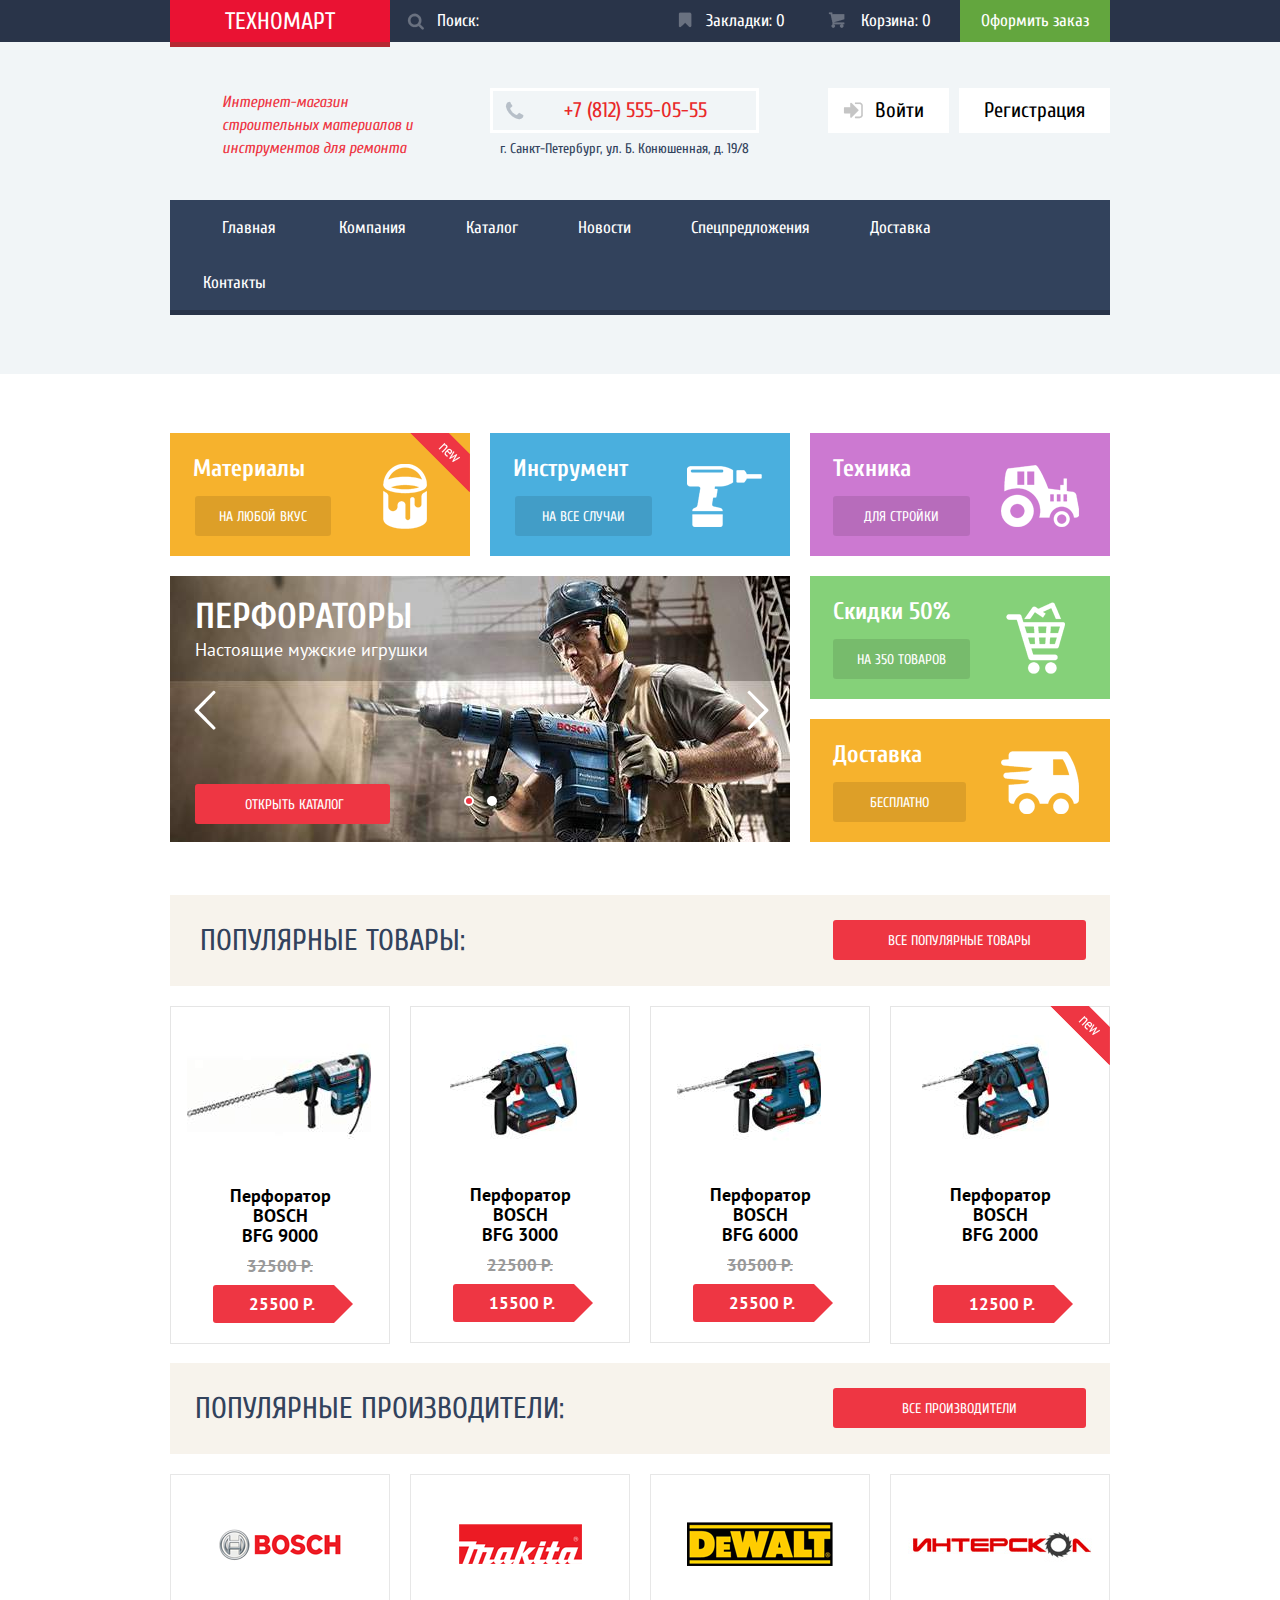
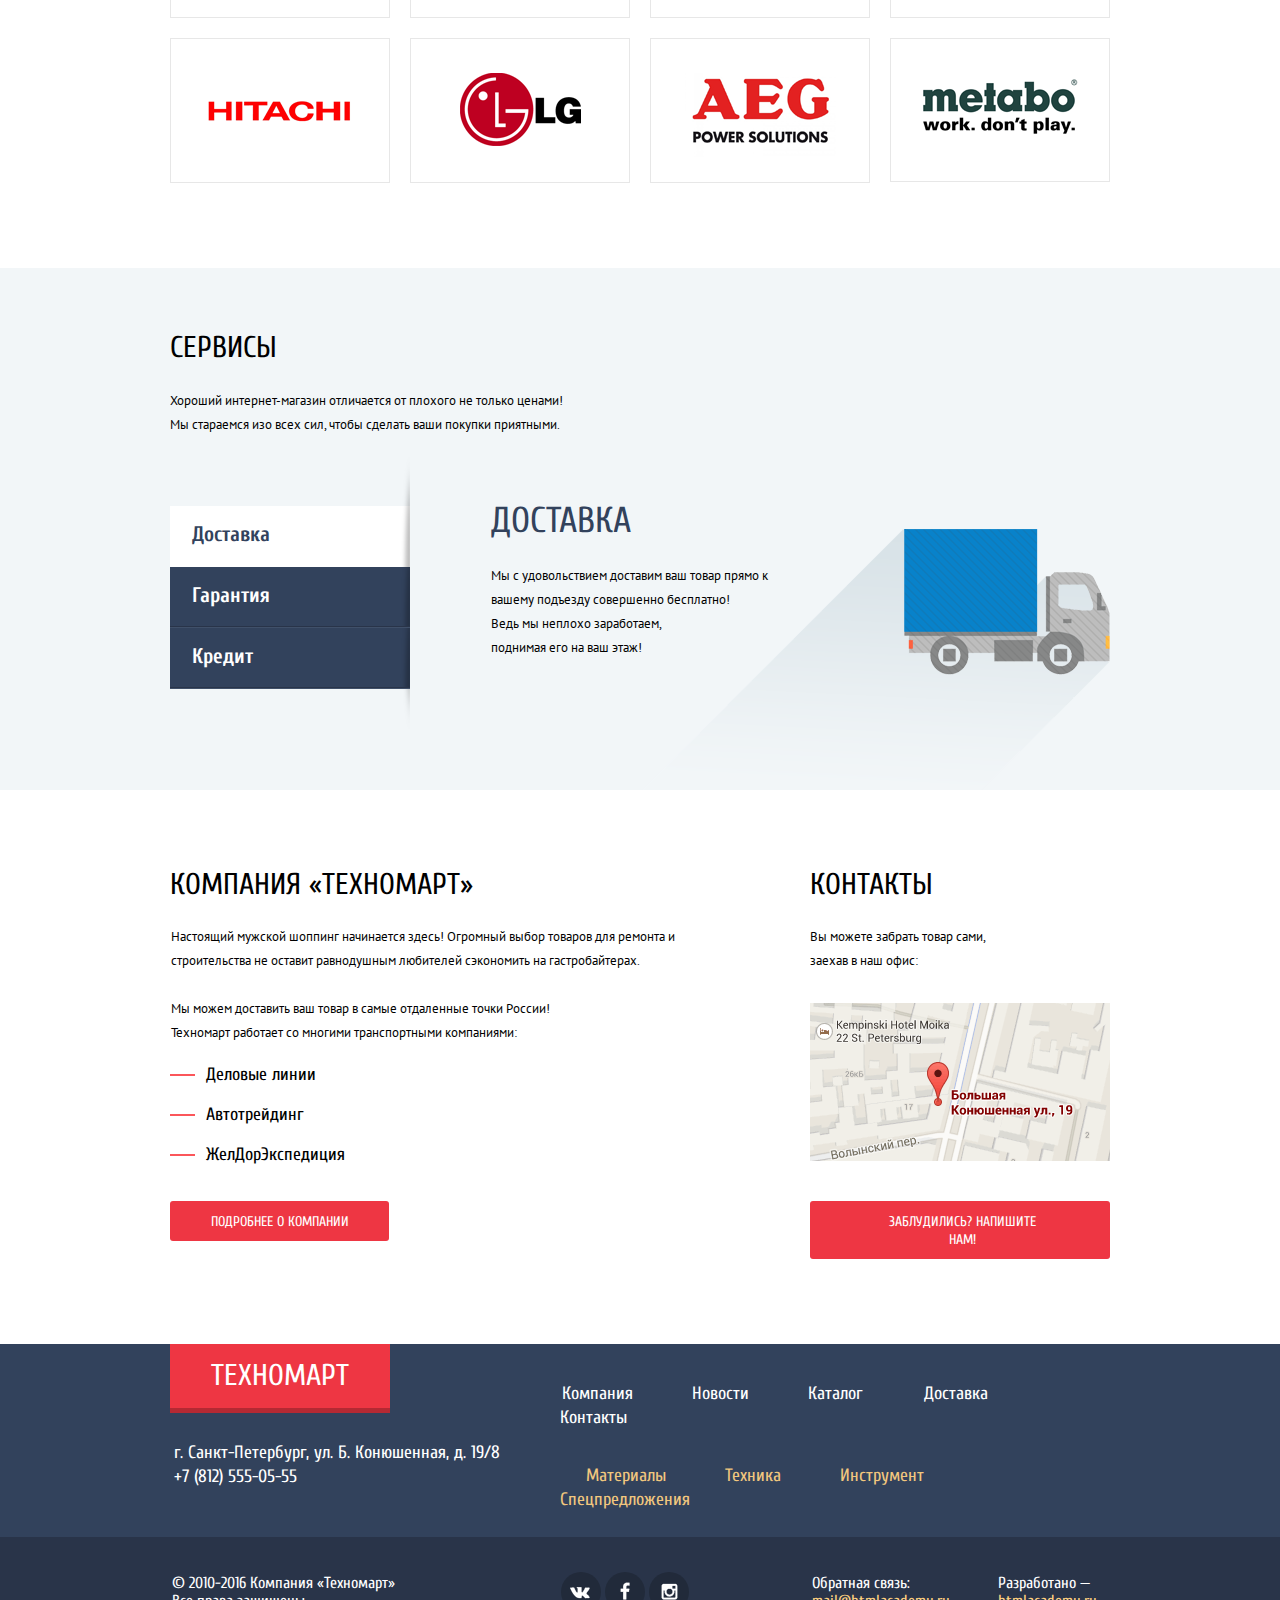
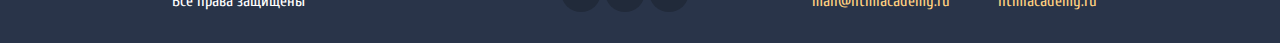
==== commit 32b205f6: "Интерактивные элементы  Техномарт" ====
--- a/index.html
+++ b/index.html
@@ -12,8 +12,8 @@
       <div class="container  clearfix">
         <div class="container__left">
           <a class="logo">Техномарт</a>
-          <form class="header-top__search" action="#" method="post">
-            <input type="text" name="search" value="Поиск:">
+          <form class="header-top__search  active" action="#" method="post">
+            <input class="icon-search" type="text" name="search" id="search-field" value="Поиск:">
           </form>
         </div>
         <div class="container__right">
@@ -40,25 +40,25 @@
         <nav class="container">
           <ul class="container__nav">
             <li class="container__nav--item">
-              <a class="block block--1" href="#">Главная</a>
-            </li>
-            <li class="container__nav--item">
-              <a class="block block--2" href="#">Компания</a>
-            </li>
-            <li class="container__nav--item">
-              <a class="block block--3" href="/catalog.html">Каталог</a>
-            </li>
-            <li class="container__nav--item">
-              <a class="block block--4" href="#">Новости</a>
-            </li>
-            <li class="container__nav--item">
-              <a class="block block--5" href="#">Спецпредложения</a>
-            </li>
-            <li class="container__nav--item">
-              <a class="block block--6" href="#">Доставка</a>
+              <a class="block  block--1" href="#">Главная</a>
+            </li>
+            <li class="container__nav--item">
+              <a class="block  block--2" href="#">Компания</a>
+            </li>
+            <li class="container__nav--item">
+              <a class="block  block--3" href="/catalog.html">Каталог</a>
+            </li>
+            <li class="container__nav--item">
+              <a class="block  block--4" href="#">Новости</a>
+            </li>
+            <li class="container__nav--item">
+              <a class="block  block--5" href="#">Спецпредложения</a>
+            </li>
+            <li class="container__nav--item">
+              <a class="block  block--6" href="#">Доставка</a>
             </li>
             <li class="container__nav--item  nav--item--7">
-              <a class="block block--7" href="#">Контакты</a>
+              <a class="block  block--7" href="#">Контакты</a>
             </li>
           </ul>
         </nav>
@@ -67,15 +67,15 @@
       <div class="categories  clearfix">
         <div class="cat-item  cat-item--orange  cat-item--new">
           <h4 class="cat-item__title">Материалы</h4>
-          <a class="cat-item__btn  btn" href="#">На любой вкус</a>
+          <a class="btn  cat-item__btn" href="#">На любой вкус</a>
         </div>
         <div class="cat-item  cat-item--blue">
           <h4 class="cat-item__title">Инструмент</h4>
-          <a class="cat-item__btn  btn" href="#">На все случаи</a>
+          <a class="btn  cat-item__btn" href="#">На все случаи</a>
         </div>
         <div class="cat-item  cat-item--violet">
           <h4 class="cat-item__title">Техника</h4>
-          <a class="cat-item__btn  btn" href="#">Для стройки</a>
+          <a class="btn  cat-item__btn" href="#">Для стройки</a>
         </div>
         </div>
       <div class="slider-categories  clearfix">
@@ -127,20 +127,20 @@
       <ul class="product">
         <li class="product__item">
           <div class="actions">
-            <a class="btn btn__basket" href="#">Купить</a>
-            <a class="btn btn__bookmarks" href="#">В закладки</a>
+            <a class="btn  btn__basket" href="#">Купить</a>
+            <a class="btn  btn__bookmarks" href="#">В закладки</a>
           </div>
           <div class="image-1">
             <img src="img/product1.jpg" width="184" height="164" alt="Перфоратор BOSCH BFG 9000">
           </div>
           <b>Перфоратор BOSCH <br>BFG 9000</b>
           <span>32500 P.</span>
-          <a class="btn btn__arrow" href="#">25500 P.</a>
+          <a class="btn  btn__arrow" href="#">25500 P.</a>
         </li>
         <li class="product__item">
           <div class="actions">
-            <a class="btn btn__basket" href="#">Купить</a>
-            <a class="btn btn__bookmarks" href="#">В закладки</a>
+            <a class="btn  btn__basket" href="#">Купить</a>
+            <a class="btn  btn__bookmarks" href="#">В закладки</a>
           </div>
           <div class="image-2">
             <img src="img/product2.jpg" width="127" height="112" alt="Перфоратор BOSCH BFG 3000">
@@ -151,8 +151,8 @@
         </li>
         <li class="product__item">
           <div class="actions">
-            <a class="btn btn__basket" href="#">Купить</a>
-            <a class="btn btn__bookmarks" href="#">В закладки</a>
+            <a class="btn  btn__basket" href="#">Купить</a>
+            <a class="btn  btn__bookmarks" href="#">В закладки</a>
           </div>
           <div class="image-3">
             <img src="img/product3.jpg" width="144" height="128" alt="Перфоратор BOSCH BFG 6000">
@@ -163,8 +163,8 @@
         </li>
         <li class="product__item  product__item--new">
           <div class="actions">
-            <a class="btn btn__basket" href="#">Купить</a>
-            <a class="btn btn__bookmarks" href="#">В закладки</a>
+            <a class="btn  btn__basket" href="#">Купить</a>
+            <a class="btn  btn__bookmarks" href="#">В закладки</a>
           </div>
           <div class="image-4">
             <img src="img/product4.jpg" width="127" height="112" alt="Перфоратор BOSCH BFG 2000">
@@ -280,11 +280,11 @@
         <h2 class="title">Контакты</h2>
         <p>Вы можете забрать товар сами,<br> заехав в наш офис:</p>
         <div class="contacts__map">
-          <a href="#">
+          <a class="js-open-map" href="#">
             <img src="img/map.png" width="300" height="158" alt="Карта">
           </a>
         </div>
-        <a class="btn" href="#">Заблудились? Напишите нам!</a>
+        <a class="btn  btn--feedback" href="#">Заблудились? Напишите нам!</a>
       </div>
     </div>
     <footer class="footer-top">
@@ -316,9 +316,9 @@
         <span class="footer__left">© 2010-2016 Компания «Техномарт»
         Все права защищены</span>
         <div class="footer__social">
-          <a class="footer__link footer__link--vk" href="#">Вконтакте</a>
-          <a class="footer__link footer__link--fb" href="#">Фейсбук</a>
-          <a class="footer__link footer__link--inst" href="#">Инстаграм</a>
+          <a class="footer__link  footer__link--vk" href="#">Вконтакте</a>
+          <a class="footer__link  footer__link--fb" href="#">Фейсбук</a>
+          <a class="footer__link  footer__link--inst" href="#">Инстаграм</a>
         </div>
         <div class="footer__right  copyright">
           <div class="copyright__feedback">
@@ -356,6 +356,8 @@
       <button class="modal-content-close" type="button" title="Закрыть">Закрыть</button>
       <div id="yandex-map"></div>
     </div>
+    <script src="js/popup.js"></script>
+    <script type="text/javascript" charset="utf-8" async src="https://api-maps.yandex.ru/services/constructor/1.0/js/?sid=_QN5wLYMKerfaeHYWotP-ySpCvrYfE_o&amp;width=940&amp;height=446&amp;id=yandex-map;lang=ru_RU&amp;sourceType=constructor&amp;scroll=true"></script>
   </body>
 </html>
 
--- a/css/style.css
+++ b/css/style.css
@@ -6,6 +6,11 @@
   color: #000000;
   font-weight: 400;
   background-color: #ffffff;
+}
+
+img {
+  max-width: 100%;
+  hyphens: auto;
 }
 
 .sprite {
@@ -304,17 +309,9 @@
   vertical-align: top;
 }
 
-.header-top__search:active {
-  background-color: #ffffff;
-}
-
 .header-top__search input {
-  display: block;
-  width: 210px;
-  padding: 3px;
-  margin-left: 45px;
-  margin-top: 7px;
-  margin-bottom: 7px;
+  width: 218px;
+  padding: 10px 3px 10px 45px;
   font-family: "Cuprum", "Arial", sans-serif;
   font-size: 17px;
   line-height: 18px;
@@ -340,20 +337,16 @@
   opacity: 1;
 }
 
-form.active {
-  background-color: #ffffff;
-}
-
-form.active::before {
-  background: transparent url("../img/spritesheet.png") no-repeat;
-  background-position: -1211px -10px;
-  opacity: 1;
-}
-
 .header-top__search input:focus {
   color: #000000;
   border-color: #ffffff;
   background-color: #ffffff;
+}
+
+ .header-top__search:active::before {
+  background: transparent url("../img/spritesheet.png") no-repeat;
+  background-position: -1211px -10px;
+  opacity: 1;
 }
 
 .container__right {
@@ -1236,10 +1229,6 @@
   margin: 28px 60px 38px 31px;
   width: 127px;
   height: 112px;
-}
-
-.product__item .image img {
-  max-width: 100%;
 }
 
 .product__item b {
@@ -2413,6 +2402,33 @@
   color: #ee3643;
 }
 
+@keyframes bounce {
+  0%   {
+    transform: translateY(-2000px);
+  }
+  70%  {
+    transform: translateY(30px);
+  }
+  90%  {
+    transform: translateY(-10px);
+  }
+  100% {
+    transform: translateY(0);
+  }
+}
+
+@keyframes shake {
+  0%, 100% {
+    transform: translateX(0);
+  }
+  10%, 30%, 50%, 70%, 90% {
+    transform: translateX(-10px);
+  }
+  20%, 40%, 60%, 80% {
+    transform: translateX(10px);
+  }
+}
+
 .modal-content {
   display: none;
   position: fixed;
@@ -2429,6 +2445,15 @@
   background-color: #ffffff;
   box-shadow: 0 20px 40px rgba(0, 1, 1, .7);
   z-index: 1000;
+}
+
+.modal-content-show {
+  display: block;
+  animation: bounce 0.6s;
+}
+
+.modal-error {
+  animation: shake 0.6s;
 }
 
 .modal-content__form .content {
@@ -2544,6 +2569,10 @@
   z-index: 1001;
 }
 
+.modal-content-map-show {
+  display: block;
+}
+
 .modal-basket {
   display: none;
   position: absolute;
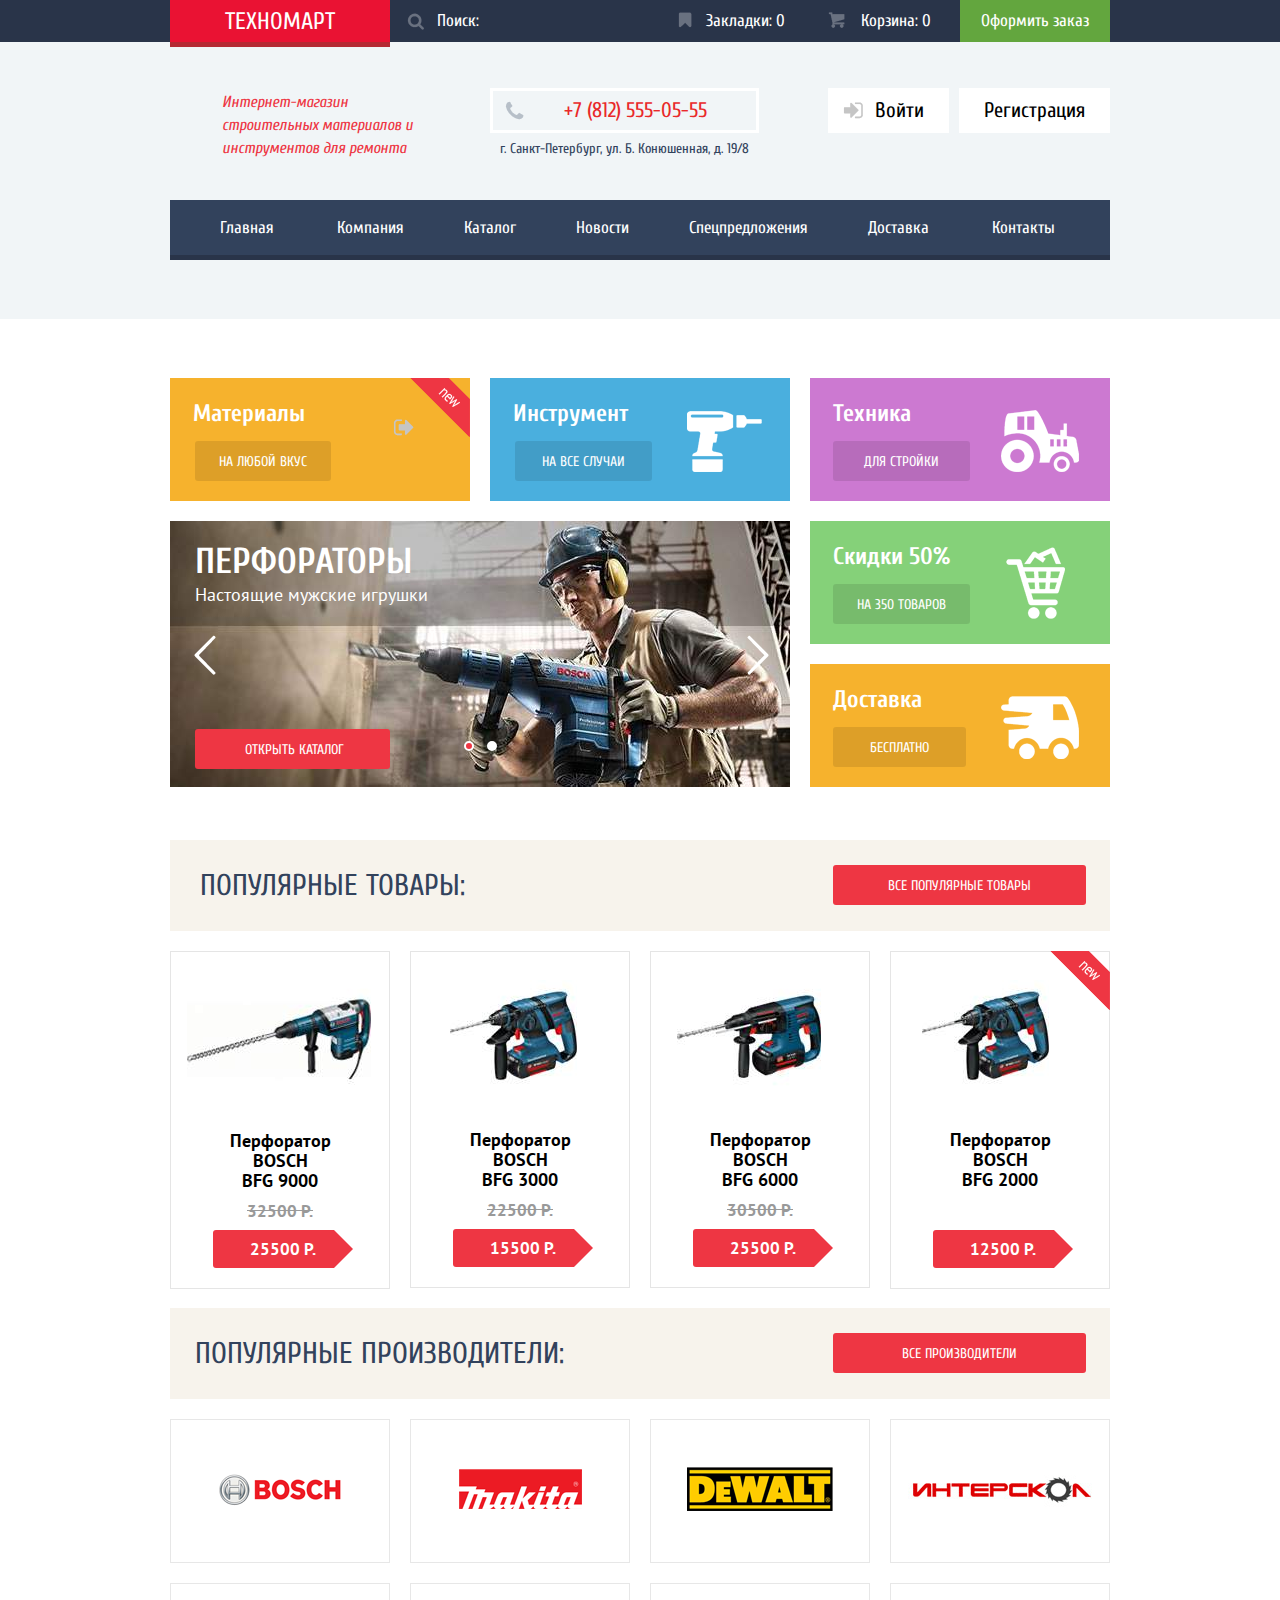
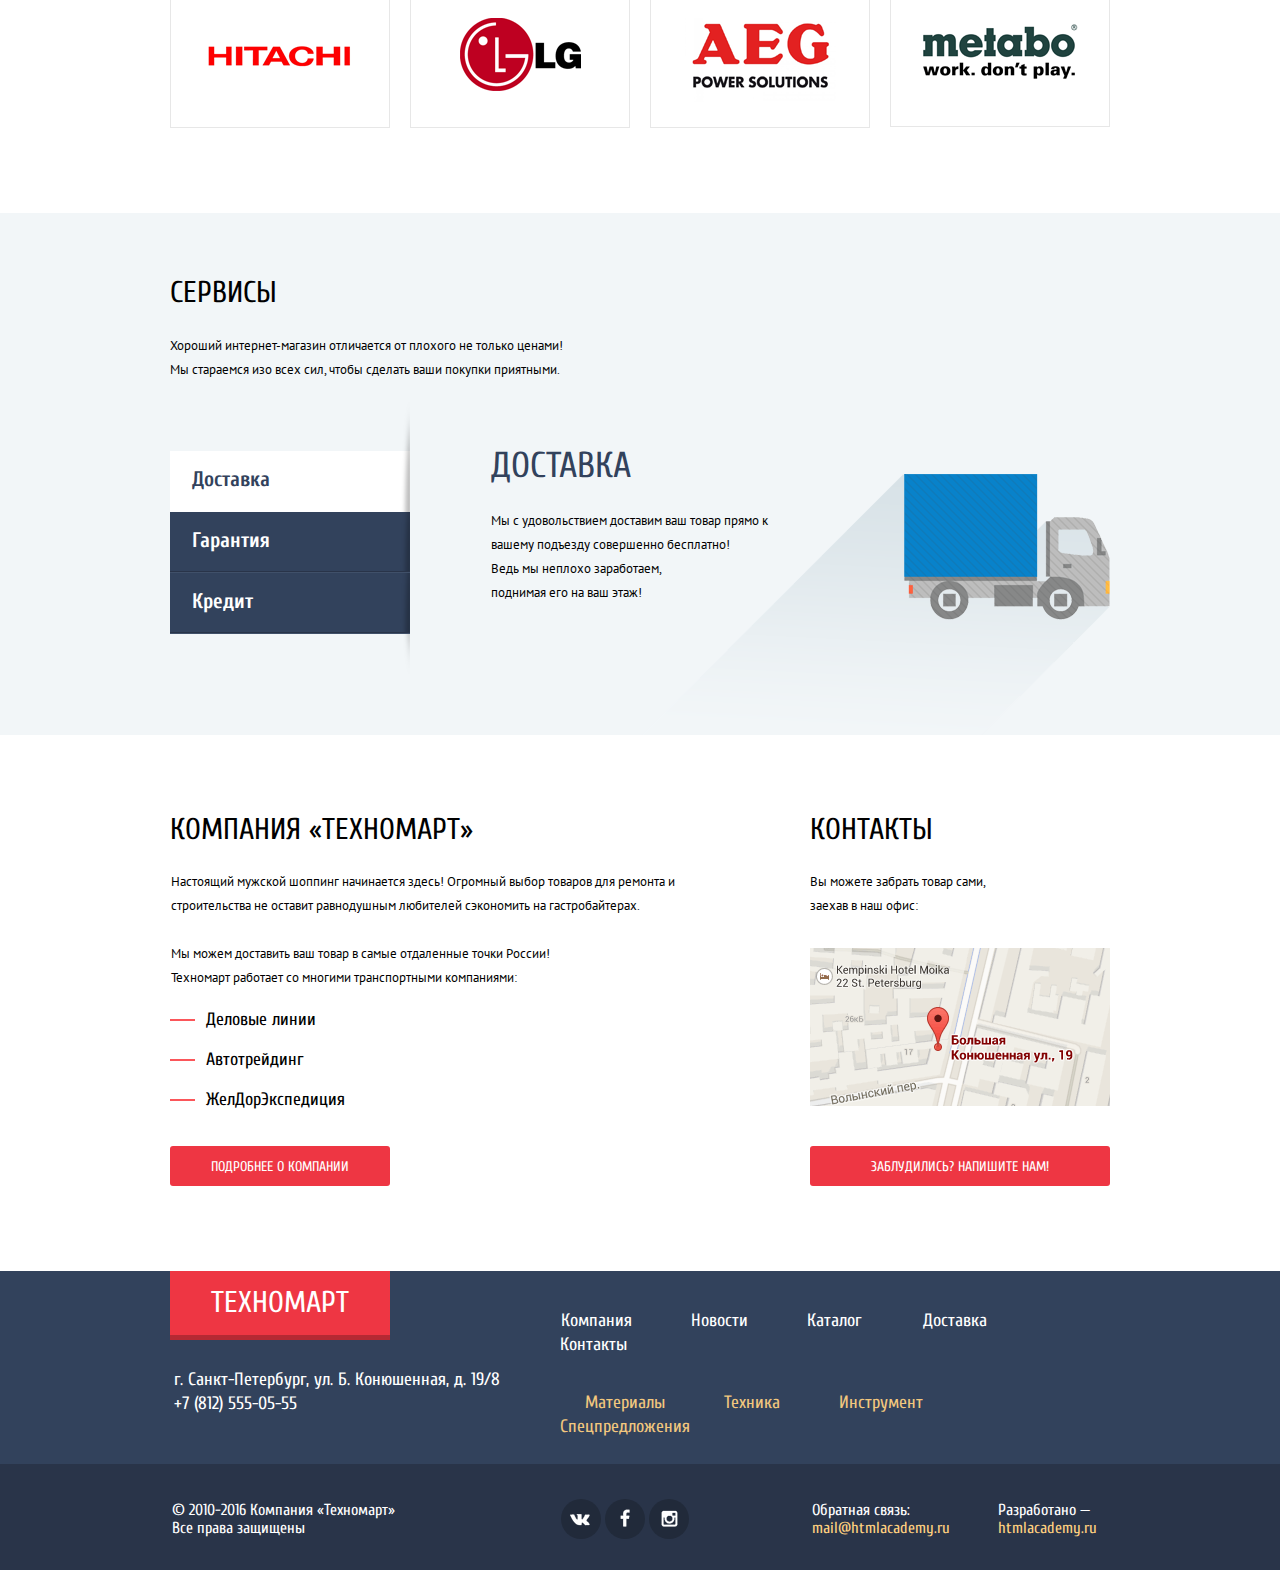
==== commit c36bfa4a: "Merge pull request #8 from ryasikoksana/master" ====
--- a/index.html
+++ b/index.html
@@ -5,15 +5,16 @@
     <title>HTML Academy: Техномарт</title>
     <link href="https://fonts.googleapis.com/css?family=Cuprum:400,400i,700%7CPT+Sans:400,700&amp;subset=cyrillic" rel="stylesheet">
     <link href="css/normalize.css" rel="stylesheet">
-    <link href="css/style.css" rel="stylesheet">
+    <link href="css/style.min.css" rel="stylesheet">
   </head>
   <body>
     <header class="header-top">
       <div class="container  clearfix">
         <div class="container__left">
           <a class="logo">Техномарт</a>
-          <form class="header-top__search  active" action="#" method="post">
+          <form class="header-top__search" action="#" method="post">
             <input class="icon-search" type="text" name="search" id="search-field" value="Поиск:">
+            <button class="button-form" type="button">Поиск</button>
           </form>
         </div>
         <div class="container__right">
@@ -26,7 +27,7 @@
     <header class="header">
       <div class="container  clearfix">
         <div class="header__name">
-          Интернет-магазин строительных материалов и инструментов для ремонта
+          Интернет-магазин<br> строительных материалов и инструментов для ремонта
         </div>
         <div class="header__contacts">
           <span class="header__btn">+7 (812) 555-05-55</span><br>
@@ -46,7 +47,7 @@
               <a class="block  block--2" href="#">Компания</a>
             </li>
             <li class="container__nav--item">
-              <a class="block  block--3" href="/catalog.html">Каталог</a>
+              <a class="block  block--3" href="../catalog.html">Каталог</a>
             </li>
             <li class="container__nav--item">
               <a class="block  block--4" href="#">Новости</a>
@@ -93,7 +94,7 @@
                   <div class="slide__title">Перфораторы</div>
                   <b>Настоящие мужские игрушки</b>
                 </div>
-                <a class="btn" href="/catalog.html">Открыть каталог</a>
+                <a class="btn" href="../catalog.html">Открыть каталог</a>
                 <button class="slide__button  slide__button--left" type="button">лево</button>
                 <button class="slide__button  slide__button--right" type="button">право</button>
               </div>
@@ -102,7 +103,7 @@
                   <div class="slide__title">Дрели</div>
                   <b>Соседям на радость!</b>
                 </div>
-                <a class="btn" href="/catalog.html">Открыть каталог</a>
+                <a class="btn" href="../catalog.html">Открыть каталог</a>
                 <button class="slide__button  slide__button--left" type="button">лево</button>
                 <button class="slide__button  slide__button--right" type="button">право</button>
               </div>
@@ -122,7 +123,7 @@
       </div>
       <div class="title-color">
         <h2 class="title  title-color__product">Популярные товары:</h2>
-        <a class="btn" href="/catalog.html">Все популярные товары</a>
+        <a class="btn" href="../catalog.html">Все популярные товары</a>
       </div>
       <ul class="product">
         <li class="product__item">
@@ -298,7 +299,7 @@
           <nav class="footer-top__nav">
             <a href="#">Компания</a>
             <a href="#">Новости</a>
-            <a href="/catalog.html">Каталог</a>
+            <a href="../catalog.html">Каталог</a>
             <a href="#">Доставка</a>
             <a href="#">Контакты</a>
           </nav>
@@ -356,7 +357,7 @@
       <button class="modal-content-close" type="button" title="Закрыть">Закрыть</button>
       <div id="yandex-map"></div>
     </div>
-    <script src="js/popup.js"></script>
+    <script src="js/popup.min.js"></script>
     <script type="text/javascript" charset="utf-8" async src="https://api-maps.yandex.ru/services/constructor/1.0/js/?sid=_QN5wLYMKerfaeHYWotP-ySpCvrYfE_o&amp;width=940&amp;height=446&amp;id=yandex-map;lang=ru_RU&amp;sourceType=constructor&amp;scroll=true"></script>
   </body>
 </html>
--- a/css/style.min.css
+++ b/css/style.min.css
@@ -0,0 +1 @@
+body{min-width:940px;font-size:13px;font-family:"PT Sans","Arial",sans-serif;line-height:24px;color:#000;font-weight:400;background-color:#fff}img{max-width:100%;hyphens:auto}.sprite{background-image:url(spritesheet.png);background-repeat:no-repeat;display:block}.sprite--icon-logout3{width:21px;height:17px;background-position:-10px -10px}.sprite-cat-item1{width:44px;height:65px;background-position:-51px -10px}.sprite-cat-item2{width:75px;height:61px;background-position:-115px -10px}.sprite-cat-item3{width:78px;height:62px;background-position:-210px -10px}.sprite-cat-item4{width:59px;height:72px;background-position:-308px -10px}.sprite-cat-item5{width:78px;height:63px;background-position:-387px -10px}.sprite-down,.sprite-down2{width:11px;height:10px;background-position:-485px -10px}.sprite-down2{background-position:-516px -10px}.sprite-down3{width:9px;height:9px;background-position:-547px -10px}.sprite-icon-basket{width:17px;height:16px;background-position:-576px -10px}.sprite-icon-bookmark{width:14px;height:16px;background-position:-613px -10px}.sprite-icon-check-on{width:27px;height:23px;background-position:-647px -10px}.sprite-icon-check-on2{width:27px;height:23px;background-position:-694px -10px}.sprite-icon-circle,.sprite-icon-circle2{width:25px;height:25px;background-position:-741px -10px}.sprite-icon-circle2{background-position:-786px -10px}.sprite-icon-facebook{width:10px;height:18px;background-position:-831px -10px}.sprite-icon-home{width:15px;height:12px;background-position:-861px -10px}.sprite-icon-instagramm{width:17px;height:17px;background-position:-896px -10px}.sprite-icon-login{width:20px;height:17px;background-position:-933px -10px}.sprite-icon-login-2,.sprite-icon-login-3{width:20px;height:17px;background-position:-973px -10px}.sprite-icon-login-3{background-position:-1013px -10px}.sprite-icon-logout,.sprite-icon-logout-2{width:21px;height:17px;background-position:-1053px -10px}.sprite-icon-logout-2{background-position:-1094px -10px}.sprite-icon-phone{width:19px;height:19px;background-position:-1135px -10px}.sprite-icon-search{width:17px;height:17px;background-position:-1174px -10px}.sprite-icon-search-red{width:17px;height:17px;background-position:-1211px -10px}.sprite-icon-vk{width:20px;height:12px;background-position:-1248px -10px}.sprite-new-flag{width:60px;height:59px;background-position:-1288px -10px}.sprite-shape{width:39px;height:30px;background-position:-1368px -10px}.sprite-shape-left,.sprite-shape-right{width:22px;height:40px;background-position:-1427px -10px}.sprite-shape-right{background-position:-1469px -10px}.sprite-shape-right2{width:8px;height:12px;background-position:-1511px -10px}.sprite-up{width:11px;height:10px;background-position:-1539px -10px}.sprite-up2,.sprite-up3{width:11px;height:10px;background-position:-1570px -10px}.sprite-up3{background-position:-1601px -10px}.sprite-user{width:20px;height:18px;background-position:-1632px -10px}.sprite-user2,.sprite-user3{width:20px;height:18px;background-position:-1672px -10px}.sprite-user3{background-position:-1712px -10px}.header-top,.header-top__search input{font-family:"Cuprum","Arial",sans-serif;font-size:17px;line-height:18px;font-weight:400;color:#fff;background-color:#293449}.container{width:940px;padding:0 10px;margin:0 auto}.clearfix::after{content:"";display:table;clear:both}.container__left{width:490px;float:left;font-size:0}.container__left a{color:#fff;text-decoration:none}.header-top__search,.logo{display:inline-block;vertical-align:top}.logo{padding:10px 55px 8px;font-family:inherit;font-weight:inherit;line-height:24px;text-transform:uppercase;background-color:#ea1233;box-shadow:0 5px 0 0 #b52933;width:110px;font-size:24px}.logo:hover{background-color:#ca2c37}.logo:active{background-color:#ba2732}.header-top__search{position:relative;width:270px;font-size:17px}.header-top__search input{width:218px;padding:10px 3px 9px 45px;border:2px solid #293449}.button-form{display:inline-block;width:17px;height:17px;font-size:0;border:none;background:url(../img/spritesheet.png) no-repeat;position:absolute;top:13px;left:17px;background-position:-1174px -10px;opacity:.3}.button-form:hover,.header-top__link--bookmarks:hover::before{opacity:1}.header-top__search input:focus{color:#000;border-color:#fff;background-color:#fff}.header-top__search input:focus+.button-form{background:url(../img/spritesheet.png) no-repeat;background-position:-1211px -10px;opacity:1}.container__right{width:450px;float:right;font-size:0;text-align:center}.container__right .active{background-color:#ee3643}.header-top__link{display:inline-block;padding:12px 21px;font-size:17px;line-height:18px;vertical-align:top;color:#fff;text-decoration:none}.header-top__link--bookmarks{position:relative;width:88px;padding-left:41px}.header-top__link--basket::before,.header-top__link--bookmarks::before{content:"";position:absolute;top:12px;left:18px;background:url(../img/spritesheet.png) no-repeat;width:14px;height:16px;background-position:-613px -10px;opacity:.3}.header-top__link--bookmarks:active::before{opacity:.5}.header-top__link--basket:active,.header-top__link--bookmarks:active{background-color:#161d29;color:rgba(255,255,255,.6)}.header-top__link--basket{position:relative;width:86px;padding-left:43px}.header-top__link--basket::before{width:17px;background-position:-576px -10px}.header-top__link--basket:hover::before{opacity:1}.header-top__link--basket:active::before{opacity:.5}.header-top__link--btn{width:108px;background-color:#63a63e}.header-top__link--btn:hover{background-color:#5fbb2d}.header-top__link--btn:active{background-color:#518534;color:rgba(255,255,255,.5)}.header{padding-top:46px;margin-bottom:59px;padding-bottom:27px;background-color:#f1f5f7}.inner-page .header{margin-bottom:0;padding-bottom:29px}.header .container{margin-bottom:37px}.inner-page .header .container{margin-bottom:34px}.header__name{width:200px;float:left;margin-right:20px;padding:3px 48px 3px 52px;font-family:"Cuprum","Arial",sans-serif;font-size:16px;line-height:23px;font-weight:400;font-style:italic;color:#ee3643}.header__contacts{width:300px;float:left;margin-right:20px}.header__btn{position:relative;display:inline-block;margin-bottom:4px;font-size:21px;line-height:25px;color:#e9292a;vertical-align:top;padding:7px 49px 7px 71px;border:3px solid #fff}.header__btn::before,.header__link--login::before{content:"";position:absolute;top:10px;left:12px;background:url(../img/spritesheet.png) no-repeat;width:19px;height:19px;background-position:-1135px -10px}.header__btn,.header__contacts small,.header__link{font-family:"Cuprum","Arial",sans-serif;font-weight:400}.header__contacts small{padding-left:10px;font-size:14px;line-height:24px;color:#32425c}.header__user-block{position:relative;width:300px;float:right;font-size:0}.header__link{display:inline-block;padding:10px 25px;font-size:21px;line-height:25px;color:#000;text-decoration:none;vertical-align:top;text-align:center;background-color:#fff;border:none;cursor:pointer}.header__link--login{position:relative;padding-left:47px;margin-right:10px;margin-left:18px}.header__link--login::before{top:14px;left:15px;width:20px;height:17px;background-position:-933px -10px}.header__link:hover{color:#ee3643}.header__link--login:hover::before{background:url(../img/spritesheet.png) no-repeat;background-position:-973px -10px}.header__link:active,.user-name:active{color:rgba(0,0,0,.3)}.header__link--login:active::before,.user-name::before{background:url(../img/spritesheet.png) no-repeat;background-position:-1013px -10px}.user-cabinet,.user-name,.user-order{display:inline-block;font-family:"Cuprum","Arial",sans-serif;font-weight:400}.user-name{position:relative;margin-bottom:8px;padding:10px 68px 10px 46px;vertical-align:top;text-align:center;background-color:#fff;border:none;cursor:pointer;font-size:21px;line-height:25px;color:#000}.user-name::before{content:"";position:absolute;top:14px;left:14px;width:20px;height:18px;background-position:-1632px -10px}.user-name::after,.user-name:active::before,.user-name:hover::before{background:url(../img/spritesheet.png) no-repeat;background-position:-1672px -10px}.user-name::after,.user-name:active::before{background-position:-1712px -10px}.user-name::after{content:"";position:absolute;top:15px;right:11px;width:20px;height:17px;background-position:-1053px -10px}.user-name:active::after,.user-name:hover::after{background:url(../img/spritesheet.png) no-repeat;background-position:-1094px -10px}.user-name:active::after{background-position:-10px -10px}.user-cabinet,.user-order{font-size:16px;line-height:18px;color:#3f4e66;visibility:top}.header__user-block i{position:absolute;top:59px;left:107px;display:inline-block;width:4px;height:4px;border-radius:50%;background-color:#3f4e66}.user-order{margin-left:18px;margin-right:32px}.container__nav{font-family:"Cuprum","Arial",sans-serif;font-size:0;line-height:21px;font-weight:400;color:#fff;background-color:#32425c;box-shadow:0 5px 0 0 #293449;margin:0;padding:0;list-style:none}.container__nav--item{display:inline-block;font-size:17px;line-height:21px;vertical-align:top}.block{display:block;padding-top:17px;padding-bottom:17px;margin:0;color:#fff;text-decoration:none}.block--1{padding:17px 33px 17px 50px}.block--2,.block--3,.block--4,.block--5,.block--6{padding:17px 30px}.block--7{padding:17px 54px 17px 33px}.block:active,.block:hover{background-color:#293449}.block:active{color:rgba(255,255,255,.5)}.categories{margin-bottom:20px;font-family:"Cuprum","Arial",sans-serif;font-size:24px;line-height:30px;font-weight:700;color:#fff}.categories .cat-item{width:300px;float:left;margin-right:20px}.categories .cat-item:last-child{margin-right:0}.slider-categories{margin-bottom:53px}.container-left{float:left;width:620px;background-color:#fff}.slider{position:relative;width:620px;height:266px}.service__slider input[type=radio],.slider input[type=radio]{position:absolute;opacity:0}.slider-controls{position:absolute;bottom:36px;left:50%;width:100px;height:10px;margin-left:-50px;text-align:center;z-index:100}.slider-controls label{display:inline-block;width:6px;height:6px;margin:0 5px;background-color:#fff;border:2px solid #fff;vertical-align:top;border-radius:50%;cursor:pointer}#btn-1:checked~.slider-controls label[for=btn-1],#btn-2:checked~.slider-controls label[for=btn-2]{background-color:#ee3643}.slide{position:absolute;top:0;left:0;width:100%;height:100%;overflow:hidden}.slide__text{width:248px;padding:0;margin:19px 25px 120px;color:#fff}.slide__title{font-family:"Cuprum","Arial",sans-serif;font-size:36px;line-height:43px;font-weight:700;text-transform:uppercase}.slide__text b{font-family:"PT Sans","Arial",sans-serif;font-size:18px;line-height:24px;font-weight:400}.slide .btn{margin-left:25px;margin-bottom:22px;padding-left:50px;padding-right:46px;background-color:#ee3643}.slide .btn:hover{background-color:#ca2c37}.slide .btn:active{background-color:#ba2732}.slide__button{display:inline-block;width:22px;height:40px;font-size:0;border:none;background:url(../img/spritesheet.png) no-repeat}.slide__button--left{position:absolute;top:114px;left:24px;background-position:-1427px -10px}.slide__button--right{position:absolute;top:114px;right:21px;background-position:-1469px -10px}.slide:nth-child(1){background:url(../img/slider-1.jpg) no-repeat 100% 100%;display:block}.slide:nth-child(2){background:url(../img/slider-2.jpg) no-repeat 100% 100%}.slide{display:none}#btn--1:checked~.service__slides .service__slide:nth-child(1),#btn--2:checked~.service__slides .service__slide:nth-child(2),#btn--3:checked~.service__slides .service__slide:nth-child(3),#btn-1:checked~.slides .slide:nth-child(1),#btn-2:checked~.slides .slide:nth-child(2){display:block}.container-right{width:300px;float:right;font-family:"Cuprum","Arial",sans-serif;font-size:24px;line-height:30px;font-weight:700;color:#fff}.container-right .cat-item{display:inline-block;width:300px;margin-bottom:20px;vertical-align:top}.container-right .cat-item:last-child{margin-bottom:0}.cat-item{position:relative}.cat-item--orange{background-color:#f6b22d}.cat-item--orange::before{top:31px;right:43px;width:44px;height:65px;background-position:-51px -10px}.cat-item--blue::before,.cat-item--new::after,.cat-item--orange::before{content:"";position:absolute;background:url(../img/spritesheet.png) no-repeat}.cat-item--new::after{z-index:10;top:0;right:0;width:60px;height:59px;background-position:-1288px -10px}.cat-item--blue{background-color:#4aafde}.cat-item--blue::before{top:33px;right:28px;width:75px;height:61px;background-position:-115px -10px}.cat-item--violet{background-color:#cc79d1}.cat-item--delivery::before,.cat-item--green::before,.cat-item--violet::before{content:"";position:absolute;top:32px;right:31px;background:url(../img/spritesheet.png) no-repeat;width:78px;height:62px;background-position:-210px -10px}.cat-item--green{background-color:#85d179}.cat-item--delivery::before,.cat-item--green::before{top:26px;right:45px;width:59px;height:72px;background-position:-308px -10px}.cat-item--delivery{background-color:#f6b22d}.cat-item--delivery::before{top:32px;right:31px;width:78px;height:63px;background-position:-387px -10px}.cat-item__title{padding:0;margin:21px 23px 12px}.btn{display:inline-block;padding:12px 24px 10px;border-radius:3px;font-family:"Cuprum","Arial",sans-serif;font-size:14px;line-height:18px;font-weight:400;color:#fff;text-transform:uppercase;text-decoration:none;vertical-align:top;text-align:center;background-color:rgba(0,0,0,.1);border:none;cursor:pointer}.cat-item__btn{margin-left:25px;margin-bottom:20px}.cat-item__btn:hover{background-color:rgba(0,0,0,.2)}.cat-item__btn:active{background-color:rgba(0,0,0,.3)}.container-right .cat-item__btn{margin-left:23px}.cat-item--blue .cat-item__btn{padding:12px 27px 10px}.cat-item--violet .cat-item__btn{margin-left:23px;padding:12px 31px 10px}.cat-item--delivery .cat-item__btn{padding:12px 37px 10px}.product,.title-color{width:940px;font-size:0}.title-color{position:relative;margin-bottom:20px;background-color:#f7f3ec}.title-color .title{display:inline-block;margin:31px 30px 30px;font-family:"Cuprum","Arial",sans-serif;font-size:30px;line-height:30px;font-weight:400;color:#32425c;vertical-align:top;text-transform:uppercase}.title-color .title-color__brands{margin:31px 30px 30px 25px}.title-color .btn{position:absolute;top:25px;right:24px;width:205px;background-color:#ee3643}.title-color .btn:hover{background-color:#ca2c37}.title-color .btn:active{background-color:#ba2732}.product{padding:0;margin:0 auto 19px;font-family:"PT Sans","Arial",sans-serif;line-height:20px;color:#000;font-weight:700;background-color:#fff}.product__item{position:relative;display:inline-block;width:218px;margin-right:20px;text-align:center;vertical-align:top;font-size:18px;border:1px solid #e5e5e5;background-color:#fff}.product__item:last-child{margin-right:0}.product__item .actions{position:absolute;top:0;left:0;width:218px;height:88px;padding:42px 0;background-color:rgba(255,255,255,.9);z-index:10}.btn__basket,.btn__bookmarks{position:relative;display:block;width:70px;margin:0 auto 10px;border:3px solid #63a63e}.btn__basket{border-bottom-color:#367315;background-color:#63a63e}.btn__bookmarks{padding:7px 29px 7px 30px}.btn__basket{padding:8px 29px 6px 30px}.btn__basket:hover{background-color:#5fbb2d}.btn__basket:active{background-color:#518534}.btn__bookmarks:hover{border:3px solid #32425c}.btn__bookmarks:active{border:3px solid rgba(50,66,92,.3);color:rgba(50,66,92,.3)}.btn__basket::before,.product__item--new::before{content:"";position:absolute;background:url(../img/spritesheet.png) no-repeat}.btn__basket::before{left:10px;opacity:.3;top:7px;width:17px;height:16px;background-position:-576px -10px}.btn__basket:active::before,.btn__basket:hover::before{opacity:1}.btn__bookmarks{color:#32425c;background-color:#fff;border-bottom-color:#63a63e}.product__item .actions{display:none}.product__item:hover .actions{display:block}.product__item:hover{box-shadow:0 10px 25px rgba(41,52,73,.5)}.product__active .actions{display:block;background-color:#fff}.product__item .image-1{margin:5px 18px 0 16px;width:184px;height:164px}.product__item .image-2{margin:28px 52px 38px 39px;width:127px;height:112px}.product__item .image-3{margin:21px 48px 29px 26px;width:144px;height:128px}.product__item .image-4{margin:28px 60px 38px 31px;width:127px;height:112px}.product__item b{display:block;min-height:40px;padding:0 30px;margin-top:10px;margin-bottom:11px}.product__item span{display:block;min-height:20px;font-size:17px;line-height:18px;padding:0 30px;margin-bottom:8px;color:#999;text-decoration:line-through}.product__item .btn__arrow{position:relative;margin-bottom:20px;width:140px;margin-left:6px;padding:10px 0;font-family:"PT Sans","Arial",sans-serif;font-size:17px;line-height:18px;color:#fff;font-weight:700;text-decoration:none;border-radius:3px;background-color:#ee3643}.product__item .btn__arrow::after{content:"";position:absolute;top:0;right:-19px;width:0;height:0;border:19px solid #fff;border-left-color:#ee3643}.product__item .name{margin-bottom:40px}.product__item--new::before{top:-1px;right:-1px;width:60px;height:59px;background-position:-1288px -10px;z-index:20}.catalog-list .product{width:700px;margin-bottom:53px;background-color:#fff}.catalog-list .product__item:nth-child(3n){margin-right:0}.catalog-list .product__item{margin-bottom:20px}.catalog-list .product__item:nth-child(7),.catalog-list .product__item:nth-child(8),.catalog-list .product__item:nth-child(9){margin-bottom:0}.catalog__nav{width:380px;font-size:0}.catalog__btn{display:inline-block;margin-right:10px;min-width:8px;padding:9px 14px;font-family:"PT Sans","Arial",sans-serif;font-size:13px;line-height:18px;font-weight:400;vertical-align:top;color:#000;text-decoration:none;text-transform:uppercase;border:1px solid #e5e5e5;border-radius:3px;background-color:#fff}.catalog__btn--go{width:77px;padding:9px 30px 9px 31px}.catalog__btn:hover{border-color:#bdc6ca}.catalog__btn:active{border-color:#ee3643}.catalog__nav .active{color:#fff;background-color:#ee3643;border-color:#ee3643}.brands{padding:0;font-size:0;margin-bottom:85px}.brands__item{display:inline-block;width:218px;margin-right:20px;margin-bottom:20px;border:1px solid #e7e7e7;vertical-align:top;text-align:center;background-color:#fff}.brands__item-1,.brands__item-2{padding-top:52px;padding-bottom:41px}.brands__item-2{padding-top:49px}.brands__item-3{padding-top:47px;padding-bottom:39px}.brands__item-4{padding-top:20px;padding-bottom:22px}.brands__item-5{padding-top:57px;padding-bottom:43px}.brands__item-6{padding-top:34px;padding-bottom:24px}.brands__item-7{padding-top:22px;padding-bottom:13px}.brands__item-8{padding-top:33px;padding-bottom:28px}.brands__item:nth-child(4n){margin-right:0}.brands__item:nth-child(5),.brands__item:nth-child(6),.brands__item:nth-child(7),.brands__item:nth-child(8){margin-bottom:0}.brands__item:hover{box-shadow:0 10px 25px rgba(41,52,73,.5)}.brands__item:active{box-shadow:0 4px 25px rgba(41,52,73,.5);opacity:.3}.service{padding-top:63px;margin-bottom:77px;background-color:#f2f6f8}.service__slider{position:relative;width:940px;height:459px;margin:0 auto}.service__slider-controls{position:absolute;top:175px;left:0;width:240px;height:183px;z-index:100;background-color:#405069}.service__slider-controls label{display:block;width:196px;padding:13px 22px 16px;font-family:"Cuprum","Arial",sans-serif;font-size:21px;line-height:30px;font-weight:700;color:#fff;border-radius:0;box-shadow:0 1px 0 0 #293449;background:#32425c url(../img/line.png) no-repeat 230px -49px}.service__delivery{margin-top:1px;margin-bottom:2px}.service__guarantee{margin-bottom:2px}.service__credit{margin-bottom:1px}#btn--1:checked~.service__slider-controls label[for=btn--1],#btn--2:checked~.service__slider-controls label[for=btn--2],#btn--3:checked~.service__slider-controls label[for=btn--3]{margin:0;padding:13px 22px 18px;background:#fff url(../img/line.png) no-repeat 230px -49px;color:#32425c;box-shadow:none}.service__slide{position:absolute;top:0;right:0;width:100%;height:100%;overflow:hidden}.service__content--1{width:400px;margin-bottom:72px}.title{margin:2px 0 26px;font-family:"Cuprum","Arial",sans-serif;font-size:30px;line-height:30px;font-weight:400;color:#000;text-transform:uppercase}.service__content--2{width:380px;margin-left:321px}.service__content--title{display:block;margin-bottom:31px;font-family:"Cuprum","Arial",sans-serif;font-size:36px;line-height:24px;font-weight:400;color:#32425c;text-transform:uppercase}.service__content .btn{width:195px;background-color:#ee3643}.service__content .btn:hover{background-color:#ca2c37}.service__content .btn:active{background-color:#ba2732}.service__slide:nth-child(1){background:url(../img/line.png) no-repeat 230px 126px,#f2f6f8 url(../img/delivery.png) no-repeat 100% 198px}.service__slide:nth-child(2){background:url(../img/line.png) no-repeat 230px 126px,#f2f6f8 url(../img/guarantee.png) no-repeat 100% 176px}.service__slide:nth-child(3){background:url(../img/line.png) no-repeat 230px 126px,#f2f6f8 url(../img/credit.png) no-repeat 100% 174px}.service__slide{display:none}.content{width:540px;float:left;color:#000;background-color:#fff}.content-contacts .title{font-size:30px;line-height:36px;margin:0 0 22px}.content .text{margin:0 0 20px 1px}.content .text-1{margin-bottom:24px}.service__content--text{padding-right:100px}.content__delivery{margin:0;padding:0;list-style:none}.content__delivery li{margin:0 0 20px;padding-right:320px;font-family:"Cuprum","Arial",sans-serif;font-size:18px;line-height:20px;font-weight:400}.content__delivery i{display:inline-block;margin:9px 11px 9px 0;width:25px;height:2px;vertical-align:top;background-color:#fb565a}.content .btn{margin-top:16px;width:172px;background-color:#ee3643}.contacts{width:300px;float:right}.contacts p{margin:0 0 30px}.contacts__map{height:158px;margin:0 0 40px;background-color:#f2f6f8}.contacts img{width:300px;height:158px}.contacts .btn{width:252px;background-color:#ee3643}.content-contacts .btn:hover{background-color:#ca2c37}.content-contacts .btn:active{background-color:#ba2732}.breadcrumbs{padding-top:22px;padding-bottom:16px;background-color:#fff;font-size:0}.breadcrumbs a,.breadcrumbs span{position:relative;display:inline-block;font-family:"PT Sans","Arial",sans-serif;font-size:13px;line-height:18px;color:#000;font-weight:400;vertical-align:top;text-transform:uppercase;text-decoration:none}.breadcrumbs__link--home{width:15px;height:18px;background-color:#fff}.breadcrumbs span::before,.breadcrumbs__link--catalog::before,.breadcrumbs__link--home::before,.breadcrumbs__link--tool::before{content:"";position:absolute;top:3px;left:0;background:url(../img/spritesheet.png) no-repeat;width:15px;height:12px;background-position:-861px -10px}.breadcrumbs__link--catalog,.breadcrumbs__link--tool{padding-left:40px}.breadcrumbs span::before,.breadcrumbs__link--catalog::before,.breadcrumbs__link--tool::before{left:14px;width:8px;background-position:-1511px -10px}.breadcrumbs span::before,.breadcrumbs__link--tool::before{left:17px}.breadcrumbs span{padding-left:43px}.breadcrumbs span::before{left:19px}.catalog__title{margin:0 0 20px;padding:29px 30px 27px 29px;font-family:"Cuprum","Arial",sans-serif;font-size:30px;line-height:30px;font-weight:400;color:#32425c;text-transform:uppercase;background-color:#f2f6f8}.filter,.filter__title{width:220px;text-transform:uppercase;background-color:#fff}.filter{float:left;margin-right:20px;font-family:"PT Sans","Arial",sans-serif;color:#000;font-weight:400;font-size:15px;line-height:20px}.filter span,.price-controls input{line-height:18px;background-color:#f7f3ec}.filter span{display:block;text-transform:uppercase;width:182px;padding:10px 19px;border-radius:3px;font-size:13px}.filter__title{margin:0;padding-top:12px;padding-bottom:13px;font-size:17px;line-height:30px}.range-filter{width:220px}.range-filter__controls{position:relative;height:41px;padding-top:39px;padding-right:20px;padding-left:20px;margin-bottom:9px;border-radius:5px;background-color:#f7f3ec;overflow:hidden}.range-filter__controls .scale{height:2px;background-color:#d7dcde}.range-filter__controls .bar{width:140px;height:2px;background-color:#00ca74}.range-filter__controls .toggle{position:absolute;top:30px;left:0;width:4px;height:4px;cursor:pointer;border:8px solid #fff;border-radius:50%;box-shadow:0 2px 1px 0 #e7e3dc;background-color:#ababab}.range-filter__controls .toggle-min{left:20px}.range-filter__controls .toggle-max{left:160px}.price-controls{font-size:0;margin-bottom:25px}.price-controls label{display:inline-block;font-size:17px}.price-controls .min-price{margin-right:12px}.price-controls input{font-family:"PT Sans","Arial",sans-serif;font-size:17px;color:#52514f;font-weight:400;text-align:center;width:71px;padding:10px 10px 10px 14px;margin-left:11px;border:none;border-radius:5px}.min-price input{margin-left:0}.filter__brand{width:220px;padding-bottom:23px;border-top:1px solid #e5e5e5;border-bottom:1px solid #e5e5e5}.filter__brand .filter__title,.title__property{padding-left:1px;padding-top:17px;padding-bottom:13px}.filter__brand input[type=checkbox],.modal-basket__form input[type=checkbox],input[type=radio]{display:none}.filter__brand input[type=checkbox]+label{position:relative;display:block;line-height:20px;padding-left:35px;cursor:pointer}.filter__brand input[type=checkbox]+label::before{content:"";position:absolute;top:0;left:0;width:17px;height:17px;border:3px solid #c1c1c1;border-radius:3px;background-color:#fff}.filter__brand input[type=checkbox]+label:hover::before,input[type=radio]+label:hover::before{border-color:#b5b5b5}.filter__brand input[type=checkbox]:checked+label::after{content:"";position:absolute;top:0;left:0;width:27px;height:23px;background:url(../img/spritesheet.png) no-repeat;background-position:-647px -10px}.filter__brand input[type=checkbox]:checked+label::before{display:none}.filter__brand input[type=checkbox]:checked+label:hover::after{background:url(../img/spritesheet.png) no-repeat;background-position:-694px -10px}.filter__brand input[type=checkbox]:checked+label:disabled::after,.filter__brand input[type=checkbox]:checked+label:disabled::before{cursor:default;opacity:.3}input[type=radio]+label{position:relative;display:block;line-height:20px;margin-bottom:20px;padding-left:35px;cursor:pointer}input[type=radio]+label::before{content:"";position:absolute;top:0;left:0;width:17px;height:17px;border:4px solid #c1c1c1;border-radius:50%;background-color:#fff}input[type=radio]:checked+label::after{content:"";position:absolute;top:0;left:0;width:25px;height:25px;background:url(../img/spritesheet.png) no-repeat;background-position:-741px -10px}input[type=radio]:checked+label::before{display:none}input[type=radio]:checked+label:hover::after{background:url(../img/spritesheet.png) no-repeat;background-position:-786px -10px}input[type=radio]:checked+label:disabled::after,input[type=radio]:checked+label:disabled::before{cursor:default;opacity:.3}.filter .btn{padding:9px 39px;margin-top:60px;font-family:"PT Sans","Arial",sans-serif;font-size:13px;line-height:18px;color:#000;font-weight:400;text-transform:uppercase;background-color:#fff;border:1px solid #e5e5e5}.filter .btn:hover{border-color:#bdc6ca}.filter .btn:active{border-color:#ee3643}.catalog-list{width:700px;float:right;padding:0;margin-bottom:60px}.catalog-list__sort{position:relative;width:700px;min-height:38px;margin-bottom:20px;font-family:"PT Sans","Arial",sans-serif;font-size:0;line-height:18px;color:#000;font-weight:400;text-transform:uppercase;border-radius:5px;background-color:#f7f3ec}.catalog-list__sort span,.catalog__link{display:inline-block;font-size:13px;vertical-align:top}.catalog-list__sort span{width:82px;padding:10px 19px;margin-right:120px}.catalog__link{margin-bottom:10px;margin-top:10px;color:#c1beb8;text-decoration:none}.catalog__link--1{border-bottom:1px dashed #ee3643;margin-right:71px}.catalog__link--2,.catalog__link--3{border-bottom:1px dashed #ee3643;margin-right:66px}.catalog__link--3{margin-right:47px}.catalog__link--1:hover,.catalog__link--2:hover,.catalog__link--3:hover{color:#000;border-bottom:1px solid #ee3643}.catalog-list__sort .active,.catalog__link--1:active,.catalog__link--2:active,.catalog__link--3:active{color:#ee3643}.catalog__link--bottom,.catalog__link--top{display:inline-block;width:11px;height:10px;font-size:0;text-decoration:none;vertical-align:top;background:#f7f3ec url(../img/spritesheet.png) no-repeat;position:absolute;top:4px;right:49px;background-position:-1539px -10px}.catalog__link--top:hover{background-position:-1570px -10px}.catalog__link--top:active{background-position:-1601px -10px}.catalog__link--bottom{right:17px;background-position:-485px -10px}.catalog__link--bottom:hover{background-position:-516px -10px}.catalog__link--bottom:active{background-position:-547px -10px}.catalog-list .catalog__link--active{background-position:-1601px -10px}.directory{background-color:#f2f6f8}.directory__content{width:940px;padding-top:39px;padding-bottom:55px}.directory__content h2,.footer-top{font-family:"Cuprum","Arial",sans-serif;font-weight:400}.directory__content h2{text-transform:uppercase;padding-left:2px;font-size:30px;line-height:30px;color:#000;padding-bottom:1px}.directory__content p{padding-left:2px}.footer-top{margin-top:85px;padding-bottom:48px;font-size:18px;line-height:24px;color:#fff;background-color:#32425c}.inner-page .footer-top{margin-top:0}.footer-top__left{width:380px;float:left}.footer-top__left a{font-size:30px;line-height:30px;color:#fff;text-decoration:none}.footer-top__left .logo{width:136px;padding:17px 43px 17px 41px;margin-bottom:33px;background-color:#ee3643}.footer-top__left p{margin:0;padding-left:4px;font:inherit}.footer-top__right{width:550px;float:right;max-height:145px;font-size:0}.footer-top__nav{margin:38px 0 34px}.footer-top__nav a{display:inline-block;margin-right:59px;font-size:18px;color:#fff;text-decoration:none;vertical-align:top}.footer-top__nav a:nth-child(1){margin-left:1px}.footer-top__nav a:nth-child(3){margin-right:61px}.footer-top__nav a:nth-child(4){margin-right:57px}.footer-top__nav a:nth-child(5){margin-right:0}.footer-top__nav a:hover{text-decoration:underline}.footer-top__nav a:active{color:rgba(129,129,129,.5)}.footer-top__categories{margin-bottom:23px}.footer-top__categories a{display:inline-block;margin-right:59px;font-size:18px;color:#f1c77e;text-decoration:none;vertical-align:top}.footer-top__categories a:first-child{margin-left:25px}.footer-top__categories a:last-child{margin-right:0}.footer-top__categories a:hover{text-decoration:underline}.footer-top__categories a:active{color:rgba(129,129,129,.5)}.footer{padding-top:35px;padding-bottom:31px;font-family:"Cuprum","Arial",sans-serif;font-size:16px;line-height:18px;font-weight:400;color:#fff;background-color:#293449}.footer__left{width:236px;float:left;margin-right:135px;padding:2px}.footer__social{width:160px;float:left;text-align:center;font-size:0}.footer__link{display:inline-block;width:40px;height:40px;border-radius:50%;margin:0 2px;font-size:0;text-decoration:none;vertical-align:top;background:#212a3a url(../img/spritesheet.png) no-repeat}.footer__link:active,.footer__link:hover{background-color:#ee3643}.footer__link--vk{background-position:-1239px 5px}.footer__link--fb{background-position:-816px 0}.footer__link--inst{background-position:-884px 1px}.footer__right{width:300px;float:right;font-family:"Cuprum","Arial",sans-serif;font-size:0;line-height:18px;font-weight:400;color:#fff}.copyright__developer,.copyright__feedback{display:inline-block;font-size:16px;line-height:18px;vertical-align:top}.copyright__feedback{margin-right:20px;padding:2px 0 2px 2px;width:136px}.copyright__developer{width:100px;padding:2px 10px 2px 30px}.copyright__developer a,.copyright__feedback a{color:#ffd180;text-decoration:none}.copyright__developer a:hover,.copyright__feedback a:hover{text-decoration:underline}.copyright__developer a:active,.copyright__feedback a:active{color:#ee3643}@keyframes bounce{0%{transform:translateY(-2000px)}70%{transform:translateY(30px)}90%{transform:translateY(-10px)}to{transform:translateY(0)}}@keyframes shake{0%,to{transform:translateX(0)}10%,30%,50%,70%,90%{transform:translateX(-10px)}20%,40%,60%,80%{transform:translateX(10px)}}.modal-content{display:none;position:fixed;bottom:201px;left:50%;width:620px;margin-left:-310px;font-family:"Cuprum","Arial",sans-serif;font-size:18px;line-height:18px;font-weight:400;color:#000;border-top:8px solid #ee3643;background-color:#fff;box-shadow:0 20px 40px rgba(0,1,1,.7);z-index:1000}.modal-content-show{display:block;animation:bounce .6s}.modal-error{animation:shake .6s}.modal-content__form .content{width:460px;font-size:0;padding:47px 80px 27px;color:#000;background-color:#fff}.modal-content__form .submit{width:460px;padding:348px 80px 37px;background-color:#f1f1f1}.modal-content-close{position:absolute;top:9px;right:9px;width:21px;height:21px;font-size:0;background-color:transparent;border:0;cursor:pointer;z-index:3000}.modal-content-close::after,.modal-content-close::before{content:"";position:absolute;top:8px;right:-2px;width:25px;height:5px;background-color:#ee3643}.modal-content-close::before{transform:rotate(45deg)}.modal-content-close::after{transform:rotate(-45deg)}.modal-content__form input,.modal-content__form textarea{font-size:13px;line-height:18px;font-family:"PT Sans","Arial",sans-serif;font-weight:400;color:#999;background-color:#fff;border:2px solid #d7dcde;border-radius:3px}.content__email,.content__name{display:inline-block;font-size:18px;margin-bottom:23px;vertical-align:top}.content__name{margin-right:20px}.text-textarea{font-size:18px;line-height:18px;color:#000}.modal-content__form input{width:186px;padding:8px 15px;margin-top:10px}.modal-content__form textarea{width:426px;height:94px;padding:8px 15px;margin-top:5px}.submit .btn{width:100%;background-color:#ee3643}.submit .btn:hover{background-color:#b22832}.modal-content-map{position:fixed;top:50%;left:50%;display:none;margin-top:-223px;margin-left:-470px;width:940px;height:446px;background:#e9e5dc url(../img/map-max.png) 100% 100%;box-shadow:0 0 16px 1px rgba(35,31,32,.5);z-index:1001}.modal-content-map-show,.submit .btn{display:block}.modal-basket{display:none;position:absolute;top:410px;left:50%;width:620px;min-height:274px;margin-left:-310px;font-family:"Cuprum","Arial",sans-serif;font-size:30px;line-height:30px;font-weight:400;color:#000;border-top:8px solid #ee3643;background-color:#fff;box-shadow:0 20px 40px rgba(41,52,73,.7);z-index:100}.modal-basket__content{width:460px;padding:47px 80px 50px;background-color:#fff}.modal-basket__submit{width:460px;padding:36px 80px;font-size:0;background-color:#f1f1f1}.modal-basket__form input+label{position:relative;display:block;line-height:30px;padding:18px 0 18px 99px;cursor:pointer}.modal-basket__form input[type=checkbox]+label::before{content:"";position:absolute;top:0;left:0;width:66px;height:66px;border-radius:50%;background-color:#63a63e}.modal-basket__form input[type=checkbox]:checked+label::after{content:"";position:absolute;top:20px;left:15px;background:url(../img/spritesheet.png) no-repeat;width:39px;height:30px;background-position:-1368px -10px}.btn--order{width:220px;margin-right:20px;background-color:#ee3643}.btn--order:hover{background-color:#ca2c37}.btn--order:active{background-color:#ba2732}.btn--buy{width:220px;color:#000;background-color:#fff}.btn--buy:hover{color:#ee3643}.btn--buy:active{color:rgba(0,0,0,.3)}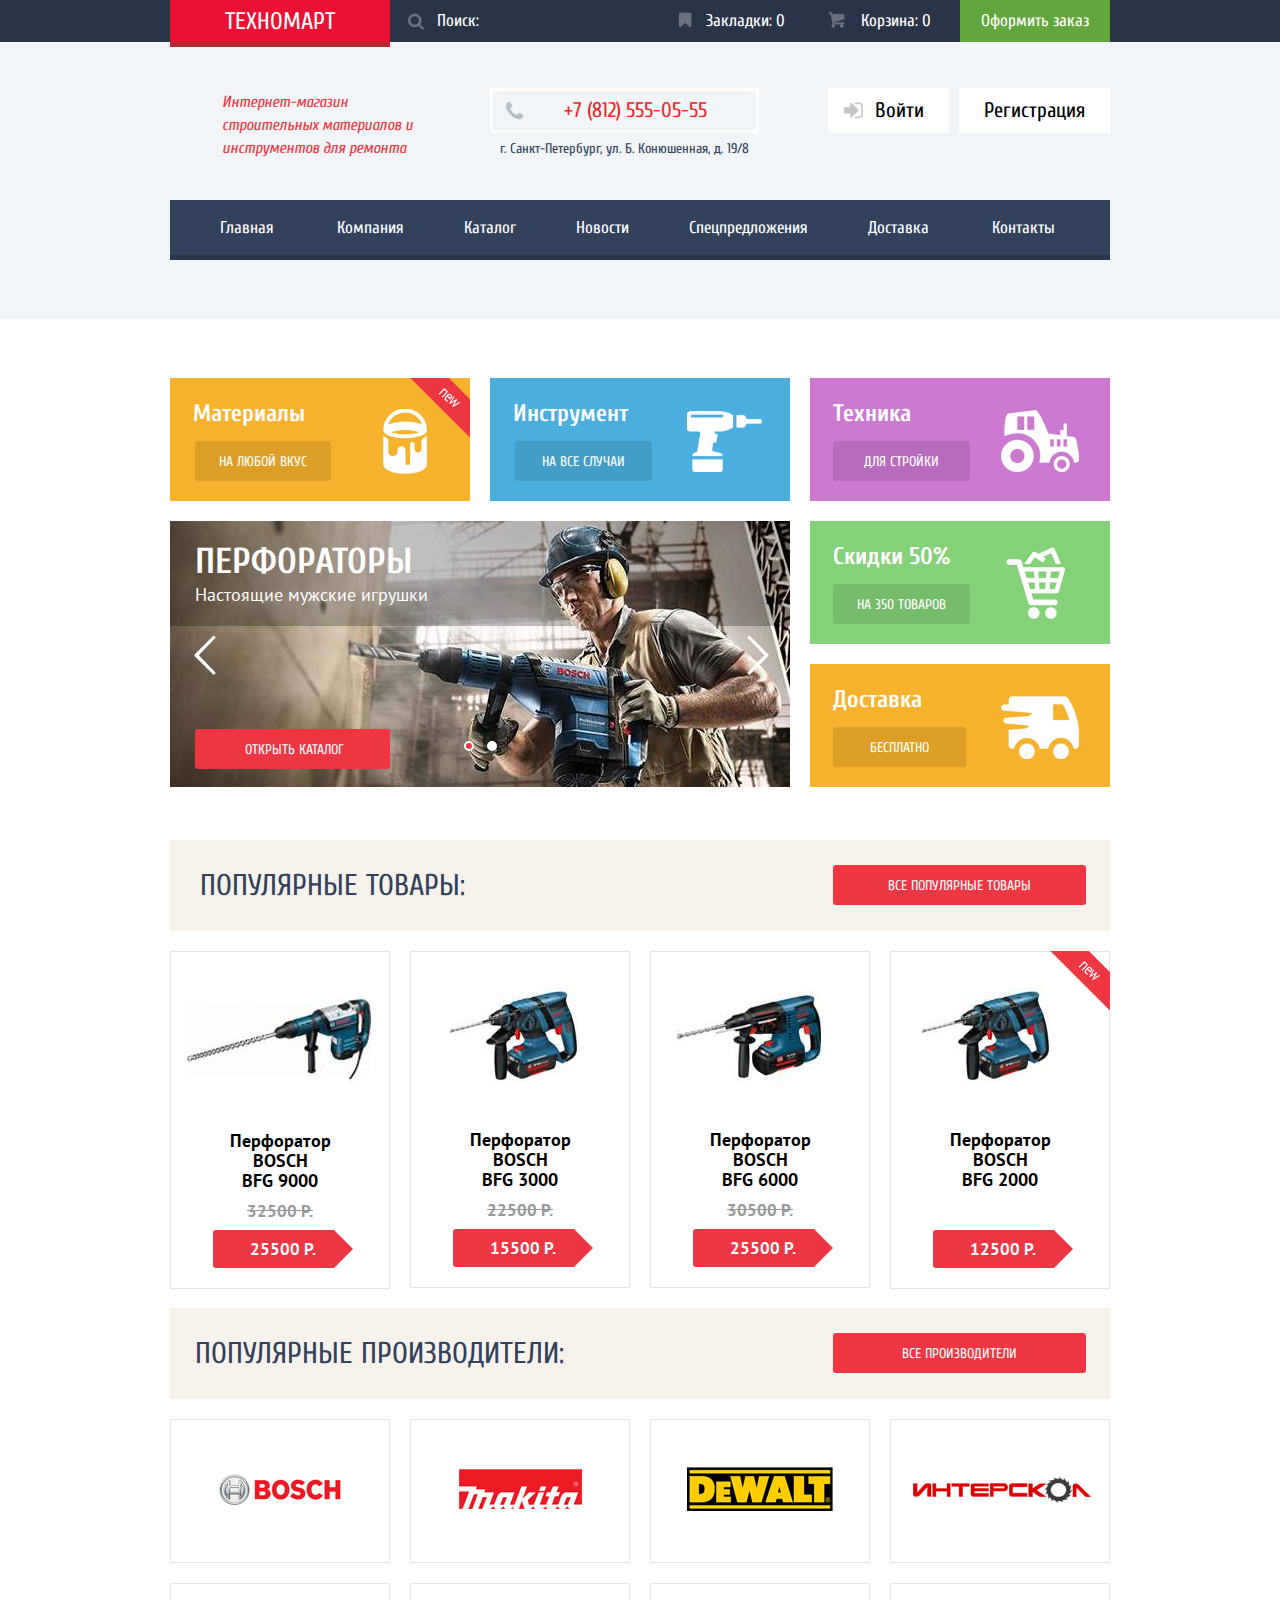
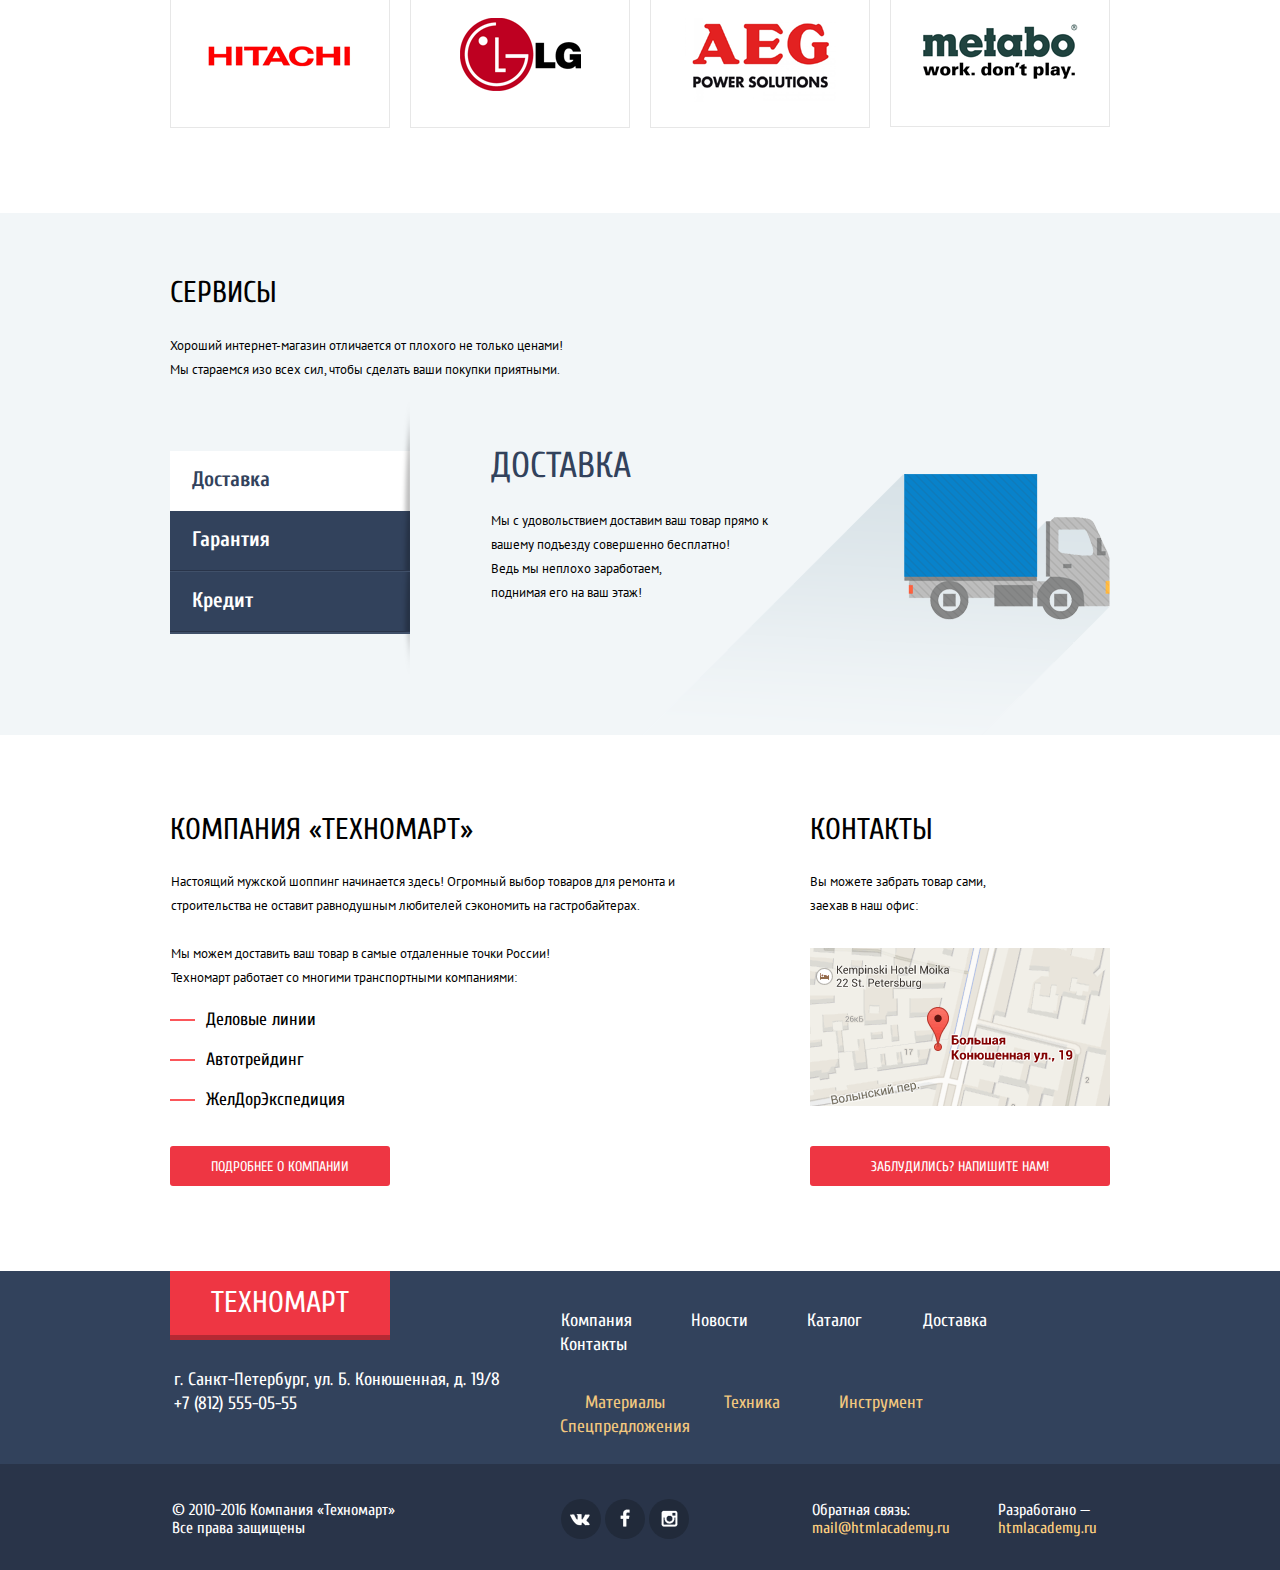
==== commit 0ee98fdc: "Финальная проверка Техномарт" ====
--- a/index.html
+++ b/index.html
@@ -5,7 +5,7 @@
     <title>HTML Academy: Техномарт</title>
     <link href="https://fonts.googleapis.com/css?family=Cuprum:400,400i,700%7CPT+Sans:400,700&amp;subset=cyrillic" rel="stylesheet">
     <link href="css/normalize.css" rel="stylesheet">
-    <link href="css/style.min.css" rel="stylesheet">
+    <link href="css/style.css" rel="stylesheet">
   </head>
   <body>
     <header class="header-top">
@@ -47,7 +47,7 @@
               <a class="block  block--2" href="#">Компания</a>
             </li>
             <li class="container__nav--item">
-              <a class="block  block--3" href="../catalog.html">Каталог</a>
+              <a class="block  block--3" href="catalog.html">Каталог</a>
             </li>
             <li class="container__nav--item">
               <a class="block  block--4" href="#">Новости</a>
@@ -94,7 +94,7 @@
                   <div class="slide__title">Перфораторы</div>
                   <b>Настоящие мужские игрушки</b>
                 </div>
-                <a class="btn" href="../catalog.html">Открыть каталог</a>
+                <a class="btn" href="catalog.html">Открыть каталог</a>
                 <button class="slide__button  slide__button--left" type="button">лево</button>
                 <button class="slide__button  slide__button--right" type="button">право</button>
               </div>
@@ -103,7 +103,7 @@
                   <div class="slide__title">Дрели</div>
                   <b>Соседям на радость!</b>
                 </div>
-                <a class="btn" href="../catalog.html">Открыть каталог</a>
+                <a class="btn" href="catalog.html">Открыть каталог</a>
                 <button class="slide__button  slide__button--left" type="button">лево</button>
                 <button class="slide__button  slide__button--right" type="button">право</button>
               </div>
@@ -123,7 +123,7 @@
       </div>
       <div class="title-color">
         <h2 class="title  title-color__product">Популярные товары:</h2>
-        <a class="btn" href="../catalog.html">Все популярные товары</a>
+        <a class="btn" href="catalog.html">Все популярные товары</a>
       </div>
       <ul class="product">
         <li class="product__item">
@@ -212,7 +212,7 @@
           <input type="radio" id="btn--2" name="service-toggle">
           <input type="radio" id="btn--3" name="service-toggle">
           <div class="service__slider-controls">
-            <label class="service__delivery" for="btn--1">Доставка</label>
+            <label class="service__delivery  active" for="btn--1">Доставка</label>
             <label class="service__guarantee" for="btn--2">Гарантия</label>
             <label class="service__credit" for="btn--3">Кредит</label>
           </div>
@@ -299,7 +299,7 @@
           <nav class="footer-top__nav">
             <a href="#">Компания</a>
             <a href="#">Новости</a>
-            <a href="../catalog.html">Каталог</a>
+            <a href="catalog.html">Каталог</a>
             <a href="#">Доставка</a>
             <a href="#">Контакты</a>
           </nav>
--- a/css/style.css
+++ b/css/style.css
@@ -0,0 +1,2729 @@
+body {
+  min-width: 940px;
+  font-size: 13px;
+  font-family: "PT Sans", "Arial", sans-serif;
+  line-height: 24px;
+  color: #000000;
+  font-weight: 400;
+  background-color: #ffffff;
+}
+
+img {
+  max-width: 100%;
+  hyphens: auto;
+}
+
+.sprite {
+  background-image: url(spritesheet.png);
+  background-repeat: no-repeat;
+  display: block;
+}
+
+.sprite--icon-logout3 {
+  width: 21px;
+  height: 17px;
+  background-position: -10px -10px;
+}
+
+.sprite-cat-item1 {
+  width: 44px;
+  height: 65px;
+  background-position: -51px -10px;
+}
+
+.sprite-cat-item2 {
+  width: 75px;
+  height: 61px;
+  background-position: -115px -10px;
+}
+
+.sprite-cat-item3 {
+  width: 78px;
+  height: 62px;
+  background-position: -210px -10px;
+}
+
+.sprite-cat-item4 {
+  width: 59px;
+  height: 72px;
+  background-position: -308px -10px;
+}
+
+.sprite-cat-item5 {
+  width: 78px;
+  height: 63px;
+  background-position: -387px -10px;
+}
+
+.sprite-down {
+  width: 11px;
+  height: 10px;
+  background-position: -485px -10px;
+}
+
+.sprite-down2 {
+  width: 11px;
+  height: 10px;
+  background-position: -516px -10px;
+}
+
+.sprite-down3 {
+  width: 9px;
+  height: 9px;
+  background-position: -547px -10px;
+}
+
+.sprite-icon-basket {
+  width: 17px;
+  height: 16px;
+  background-position: -576px -10px;
+}
+
+.sprite-icon-bookmark {
+  width: 14px;
+  height: 16px;
+  background-position: -613px -10px;
+}
+
+.sprite-icon-check-on {
+  width: 27px;
+  height: 23px;
+  background-position: -647px -10px;
+}
+
+.sprite-icon-check-on2 {
+  width: 27px;
+  height: 23px;
+  background-position: -694px -10px;
+}
+
+.sprite-icon-circle {
+  width: 25px;
+  height: 25px;
+  background-position: -741px -10px;
+}
+
+.sprite-icon-circle2 {
+  width: 25px;
+  height: 25px;
+  background-position: -786px -10px;
+}
+
+.sprite-icon-facebook {
+  width: 10px;
+  height: 18px;
+  background-position: -831px -10px;
+}
+
+.sprite-icon-home {
+  width: 15px;
+  height: 12px;
+  background-position: -861px -10px;
+}
+
+.sprite-icon-instagramm {
+  width: 17px;
+  height: 17px;
+  background-position: -896px -10px;
+}
+
+.sprite-icon-login {
+  width: 20px;
+  height: 17px;
+  background-position: -933px -10px;
+}
+
+.sprite-icon-login-2 {
+  width: 20px;
+  height: 17px;
+  background-position: -973px -10px;
+}
+
+.sprite-icon-login-3 {
+  width: 20px;
+  height: 17px;
+  background-position: -1013px -10px;
+}
+
+.sprite-icon-logout {
+  width: 21px;
+  height: 17px;
+  background-position: -1053px -10px;
+}
+
+.sprite-icon-logout-2 {
+  width: 21px;
+  height: 17px;
+  background-position: -1094px -10px;
+}
+
+.sprite-icon-phone {
+  width: 19px;
+  height: 19px;
+  background-position: -1135px -10px;
+}
+
+.sprite-icon-search {
+  width: 17px;
+  height: 17px;
+  background-position: -1174px -10px;
+}
+
+.sprite-icon-search-red {
+  width: 17px;
+  height: 17px;
+  background-position: -1211px -10px;
+}
+
+.sprite-icon-vk {
+  width: 20px;
+  height: 12px;
+  background-position: -1248px -10px;
+}
+
+.sprite-new-flag {
+  width: 60px;
+  height: 59px;
+  background-position: -1288px -10px;
+}
+
+.sprite-shape {
+  width: 39px;
+  height: 30px;
+  background-position: -1368px -10px;
+}
+
+.sprite-shape-left {
+  width: 22px;
+  height: 40px;
+  background-position: -1427px -10px;
+}
+
+.sprite-shape-right {
+  width: 22px;
+  height: 40px;
+  background-position: -1469px -10px;
+}
+
+.sprite-shape-right2 {
+  width: 8px;
+  height: 12px;
+  background-position: -1511px -10px;
+}
+
+.sprite-up {
+  width: 11px;
+  height: 10px;
+  background-position: -1539px -10px;
+}
+
+.sprite-up2 {
+  width: 11px;
+  height: 10px;
+  background-position: -1570px -10px;
+}
+
+.sprite-up3 {
+  width: 11px;
+  height: 10px;
+  background-position: -1601px -10px;
+}
+
+.sprite-user {
+  width: 20px;
+  height: 18px;
+  background-position: -1632px -10px;
+}
+
+.sprite-user2 {
+  width: 20px;
+  height: 18px;
+  background-position: -1672px -10px;
+}
+
+.sprite-user3 {
+  width: 20px;
+  height: 18px;
+  background-position: -1712px -10px;
+}
+
+.sprite-user4-check-off {
+  width: 23px;
+  height: 23px;
+  background-position: -1752px -10px;
+}
+
+.sprite-user4-check-off2 {
+  width: 23px;
+  height: 23px;
+  background-position: -1795px -10px;
+}
+
+.header-top {
+  font-family: "Cuprum", "Arial", sans-serif;
+  font-size: 17px;
+  line-height: 18px;
+  font-weight: 400;
+  color: #ffffff;
+  background-color: #293449;
+}
+
+.container {
+  width: 940px;
+  padding: 0 10px;
+  margin: 0 auto;
+}
+
+.clearfix::after {
+  content: "";
+  display: table;
+  clear: both;
+}
+
+.container__left {
+  width: 490px;
+  float: left;
+  font-size: 0;
+}
+
+.container__left a {
+  color: #ffffff;
+  text-decoration: none;
+}
+
+.logo {
+  display: inline-block;
+  width: 110px;
+  padding: 10px 55px 8px 55px;
+  font-family: inherit;
+  font-weight: inherit;
+  font-size: 24px;
+  line-height: 24px;
+  text-transform: uppercase;
+  vertical-align: top;
+  background-color: #ea1233;
+  box-shadow: 0 5px 0 0 #b52933;
+}
+
+.logo:hover {
+  background-color: #ca2c37;
+}
+
+.logo:active {
+  background-color: #ba2732;
+}
+
+.header-top__search {
+  position: relative;
+  display: inline-block;
+  width: 270px;
+  font-size: 17px;
+  vertical-align: top;
+}
+
+.header-top__search input{
+  width: 218px;
+  padding: 10px 3px 9px 45px;
+  font-family: "Cuprum", "Arial", sans-serif;
+  font-size: 17px;
+  line-height: 18px;
+  font-weight: 400;
+  color: #ffffff;
+  border: 2px solid #293449;
+  background-color: #293449;
+}
+
+.button-form {
+  display: inline-block;
+  width: 17px;
+  height: 17px;
+  font-size: 0;
+  border: none;
+  background: transparent url("../img/spritesheet.png") no-repeat;
+  position: absolute;
+  top: 13px;
+  left: 17px;
+  background-position: -1174px -10px;
+  opacity: .3;
+}
+
+.button-form:hover {
+  opacity: 1;
+}
+
+.header-top__search input:focus {
+  color: #000000;
+  border-color: #ffffff;
+  background-color: #ffffff;
+}
+
+.header-top__search input:focus + .button-form {
+  background: transparent url("../img/spritesheet.png") no-repeat;
+  background-position: -1211px -10px;
+  opacity: 1;
+}
+
+.container__right {
+  width: 450px;
+  float: right;
+  font-size: 0;
+  text-align: center;
+}
+
+.container__right .active {
+  background-color: #ee3643;
+}
+
+.header-top__link {
+  display: inline-block;
+  padding: 12px 21px;
+  font-size: 17px;
+  line-height: 18px;
+  vertical-align: top;
+  color: #ffffff;
+  text-decoration: none;
+}
+
+.header-top__link--bookmarks {
+  position: relative;
+  width: 88px;
+  padding-left: 41px;
+}
+
+.header-top__link--bookmarks::before {
+  content: "";
+  position: absolute;
+  top: 12px;
+  left: 18px;
+  background: transparent url("../img/spritesheet.png") no-repeat;
+  width: 14px;
+  height: 16px;
+  background-position: -613px -10px;
+  opacity: .3;
+}
+
+.header-top__link--bookmarks:hover::before {
+  opacity: 1;
+}
+
+.header-top__link--bookmarks:active::before {
+  opacity: .5;
+}
+
+.header-top__link--bookmarks:active {
+  background-color: #161d29;
+  color: rgba(255, 255, 255, .6);
+}
+
+.header-top__link--basket {
+  position: relative;
+  width: 86px;
+  padding-left: 43px;
+}
+
+.header-top__link--basket::before {
+  content: "";
+  position: absolute;
+  top: 12px;
+  left: 18px;
+  background: transparent url("../img/spritesheet.png") no-repeat;
+  width: 17px;
+  height: 16px;
+  background-position: -576px -10px;
+  opacity: .3;
+}
+
+.header-top__link--basket:hover::before {
+  opacity: 1;
+}
+
+.header-top__link--basket:active::before {
+  opacity: .5;
+}
+
+.header-top__link--basket:active {
+  background-color: #161d29;
+  color: rgba(255, 255, 255, .6);
+}
+
+.header-top__link--btn {
+  width: 108px;
+  background-color: #63a63e;
+}
+
+.header-top__link--btn:hover {
+  background-color: #5fbb2d;
+}
+
+.header-top__link--btn:active {
+  background-color: #518534;
+  color: rgba(255, 255, 255, .5);
+}
+
+.header {
+  padding-top: 46px;
+  margin-bottom: 59px;
+  padding-bottom: 27px;
+  background-color: #f1f5f7;
+}
+
+.inner-page .header {
+  margin-bottom: 0;
+  padding-bottom: 29px;
+}
+
+.header .container {
+  margin-bottom: 37px;
+}
+
+.inner-page .header .container {
+  margin-bottom: 34px;
+}
+
+.header__name {
+  width: 200px;
+  float: left;
+  margin-right: 20px;
+  padding: 3px 48px 3px 52px;
+  font-family: "Cuprum", "Arial", sans-serif;
+  font-size: 16px;
+  line-height: 23px;
+  font-weight: 400;
+  font-style: italic;
+  color: #ee3643;
+}
+
+.header__contacts {
+  width: 300px;
+  float: left;
+  margin-right: 20px;
+}
+
+.header__btn {
+  position: relative;
+  display: inline-block;
+  margin-bottom: 4px;
+  font-family: "Cuprum", "Arial", sans-serif;
+  font-size: 21px;
+  line-height: 25px;
+  font-weight: 400;
+  color: #e9292a;
+  vertical-align: top;
+  padding: 7px 49px 7px 71px;
+  border: 3px solid #ffffff;
+}
+
+.header__btn::before {
+  content: "";
+  position: absolute;
+  top: 10px;
+  left: 12px;
+  background: transparent url("../img/spritesheet.png") no-repeat;
+  width: 19px;
+  height: 19px;
+  background-position: -1135px -10px;
+}
+
+.header__contacts small {
+  padding-left: 10px;
+  font-family: "Cuprum", "Arial", sans-serif;
+  font-size: 14px;
+  line-height: 24px;
+  font-weight: 400;
+  color: #32425c;
+}
+
+.header__user-block {
+  position: relative;
+  width: 300px;
+  float: right;
+  font-size: 0;
+}
+
+.header__link {
+  display: inline-block;
+  padding: 10px 25px;
+  font-family: "Cuprum", "Arial", sans-serif;
+  font-size: 21px;
+  line-height: 25px;
+  font-weight: 400;
+  color: #000000;
+  text-decoration: none;
+  vertical-align: top;
+  text-align: center;
+  background-color: #ffffff;
+  border: none;
+  cursor: pointer;
+}
+
+.header__link--login {
+  position: relative;
+  padding-left: 47px;
+  margin-right: 10px;
+  margin-left: 18px;
+}
+
+.header__link--login::before {
+  content: "";
+  position: absolute;
+  top: 14px;
+  left: 15px;
+  background: transparent url("../img/spritesheet.png") no-repeat;
+  width: 20px;
+  height: 17px;
+  background-position: -933px -10px;
+}
+
+.header__link:hover {
+  color: #ee3643;
+}
+
+.header__link--login:hover::before {
+  background: transparent url("../img/spritesheet.png") no-repeat;
+  background-position: -973px -10px;
+}
+
+.header__link:active {
+  color: rgba(0, 0, 0, .3);
+}
+
+.header__link--login:active::before {
+  background: transparent url("../img/spritesheet.png") no-repeat;
+  background-position: -1013px -10px;
+}
+
+.user-name {
+  position: relative;
+  margin-bottom: 8px;
+  display: inline-block;
+  padding: 10px 68px 10px 46px;
+  font-family: "Cuprum", "Arial", sans-serif;
+  font-size: 21px;
+  line-height: 25px;
+  font-weight: 400;
+  color: #000000;
+  vertical-align: top;
+  text-align: center;
+  background-color: #ffffff;
+  border: none;
+  cursor: pointer;
+}
+
+.user-name::before {
+  content: "";
+  position: absolute;
+  top: 14px;
+  left: 14px;
+  background: transparent url("../img/spritesheet.png") no-repeat;
+  width: 20px;
+  height: 18px;
+  background-position: -1632px -10px;
+}
+
+.user-name:hover::before {
+  background: transparent url("../img/spritesheet.png") no-repeat;
+   background-position: -1672px -10px;
+}
+
+.user-name:active::before {
+  background: transparent url("../img/spritesheet.png") no-repeat;
+  background-position: -1712px -10px;
+}
+
+.user-name::after {
+  content: "";
+  position: absolute;
+  top: 15px;
+  right: 11px;
+  background: transparent url("../img/spritesheet.png") no-repeat;
+  width: 20px;
+  height: 17px;
+  background-position: -1053px -10px;
+}
+
+.user-name:hover::after {
+  background: transparent url("../img/spritesheet.png") no-repeat;
+  background-position: -1094px -10px;
+}
+
+.user-name:active::after {
+  background: transparent url("../img/spritesheet.png") no-repeat;
+  background-position: -10px -10px;
+}
+
+.user-name:active {
+  color: rgba(0, 0, 0, .3);
+}
+
+.user-order,
+.user-cabinet {
+  display: inline-block;
+  font-family: "Cuprum", "Arial", sans-serif;
+  font-size: 16px;
+  line-height: 18px;
+  font-weight: 400;
+  color: #3f4e66;
+  visibility: top;
+}
+
+.header__user-block i {
+  position: absolute;
+  top: 59px;
+  left: 107px;
+  display: inline-block;
+  width: 4px;
+  height: 4px;
+  border-radius: 50%;
+  background-color: #3f4e66;
+}
+
+.user-order {
+  margin-left: 18px;
+  margin-right: 32px;
+}
+
+.user-order:hover,
+.user-cabinet:hover {
+  color: #ee3643;
+}
+
+.user-order:active,
+.user-cabinet:active {
+  color: rgba(50, 66, 92, .3);
+}
+
+.container__nav {
+  font-family: "Cuprum", "Arial", sans-serif;
+  font-size: 0;
+  line-height: 21px;
+  font-weight: 400;
+  color: #ffffff;
+  background-color: #32425c;
+  box-shadow: 0 5px 0 0 #293449;
+  margin: 0;
+  padding: 0;
+  list-style: none;
+}
+
+.container__nav--item {
+  display: inline-block;
+  font-size: 17px;
+  line-height: 21px;
+  vertical-align: top;
+}
+
+.block {
+  display: block;
+  padding-top: 17px;
+  padding-bottom: 17px;
+  margin: 0;
+  color: #ffffff;
+  text-decoration: none;
+}
+
+.block--1 {
+  padding: 17px 33px 17px 50px;
+}
+
+.block--2,
+.block--3,
+.block--4,
+.block--5,
+.block--6 {
+  padding: 17px 30px;
+}
+
+.block--7 {
+  padding: 17px 54px 17px 33px;
+}
+
+.block:hover {
+  background-color: #293449;
+}
+
+.block:active {
+  background-color: #293449;
+  color: rgba(255, 255, 255, .5);
+}
+
+.categories {
+  margin-bottom: 20px;
+  font-family: "Cuprum", "Arial", sans-serif;
+  font-size: 24px;
+  line-height: 30px;
+  font-weight: 700;
+  color: #ffffff;
+}
+
+.categories .cat-item {
+  width: 300px;
+  float: left;
+  margin-right: 20px;
+}
+
+.categories .cat-item:last-child {
+  margin-right: 0px;
+}
+
+.slider-categories {
+  margin-bottom: 53px;
+}
+
+.container-left {
+  float: left;
+  width: 620px;
+  background-color: #ffffff;
+}
+
+.slider {
+  position: relative;
+  width: 620px;
+  height: 266px;
+}
+
+.slider input[type=radio] {
+  position: absolute;
+  opacity: 0;
+}
+
+.slider-controls {
+  position: absolute;
+  bottom: 36px;
+  left: 50%;
+  width: 100px;
+  height: 10px;
+  margin-left: -50px;
+  text-align: center;
+  z-index: 100;
+}
+
+.slider-controls label {
+  display: inline-block;
+  width: 6px;
+  height: 6px;
+  margin: 0 5px;
+  background-color: #ffffff;
+  border: 2px solid #ffffff;
+  vertical-align: top;
+  border-radius: 50%;
+  cursor: pointer;
+}
+
+#btn-1:checked ~ .slider-controls label[for="btn-1"],
+#btn-2:checked ~ .slider-controls label[for="btn-2"] {
+  background-color: #ee3643;
+}
+
+.slide {
+  position: absolute;
+  top: 0;
+  left: 0;
+  width: 100%;
+  height: 100%;
+  overflow: hidden;
+}
+
+.slide__text {
+  width: 248px;
+  padding: 0;
+  margin: 19px 25px 120px 25px;
+  color: #ffffff;
+}
+
+.slide__title {
+  font-family: "Cuprum", "Arial", sans-serif;
+  font-size: 36px;
+  line-height: 43px;
+  font-weight: 700;
+  text-transform: uppercase;
+}
+
+.slide__text b {
+  font-family: "PT Sans", "Arial", sans-serif;
+  font-size: 18px;
+  line-height: 24px;
+  font-weight: 400;
+}
+
+.slide .btn {
+  margin-left: 25px;
+  margin-bottom: 22px;
+  padding-left: 50px;
+  padding-right: 46px;
+  background-color: #ee3643;
+}
+
+.slide .btn:hover {
+  background-color: #ca2c37;
+}
+
+.slide .btn:active {
+  background-color: #ba2732;
+}
+
+.slide__button {
+  display: inline-block;
+  width: 22px;
+  height: 40px;
+  font-size: 0;
+  border: none;
+  background: transparent url("../img/spritesheet.png") no-repeat;
+}
+
+.slide__button--left {
+  position: absolute;
+  top: 114px;
+  left: 24px;
+  background-position: -1427px -10px;
+}
+
+.slide__button--right {
+  position: absolute;
+  top: 114px;
+  right: 21px;
+  background-position: -1469px -10px;
+}
+
+.slide:nth-child(1) {
+  background: url("../img/slider-1.jpg") no-repeat 100% 100%;
+}
+
+.slide:nth-child(1) {
+  display: block;
+}
+
+.slide:nth-child(2) {
+  background: url("../img/slider-2.jpg") no-repeat 100% 100%;
+}
+
+.slide {
+  display: none;
+}
+
+#btn-1:checked ~ .slides .slide:nth-child(1) {
+  display: block;
+}
+
+#btn-2:checked ~ .slides .slide:nth-child(2) {
+  display: block;
+}
+
+.container-right {
+  width: 300px;
+  float: right;
+  font-family: "Cuprum", "Arial", sans-serif;
+  font-size: 24px;
+  line-height: 30px;
+  font-weight: 700;
+  color: #ffffff;
+}
+
+.container-right .cat-item {
+  display: inline-block;
+  width: 300px;
+  margin-bottom: 20px;
+  vertical-align: top;
+}
+
+.container-right .cat-item:last-child {
+  margin-bottom: 0px;
+}
+
+.cat-item {
+  position: relative;
+}
+
+.cat-item--orange {
+  background-color: #f6b22d;
+}
+
+.cat-item--orange::before {
+  content: "";
+  position: absolute;
+  top: 31px;
+  right: 43px;
+  background: transparent url("../img/spritesheet.png") no-repeat;
+  width: 44px;
+  height: 65px;
+  background-position: -51px -10px;
+}
+
+.cat-item--new::after {
+  content: "";
+  position: absolute;
+  top: 0;
+  right: 0;
+  background: transparent url("../img/spritesheet.png") no-repeat;
+  width: 60px;
+  height: 59px;
+  background-position: -1288px -10px;
+  z-index: 10;
+}
+
+.cat-item--blue {
+  background-color: #4aafde;
+}
+
+.cat-item--blue::before {
+  content: "";
+  position: absolute;
+  top: 33px;
+  right: 28px;
+  background: transparent url("../img/spritesheet.png") no-repeat;
+  width: 75px;
+  height: 61px;
+  background-position: -115px -10px;
+}
+
+.cat-item--violet {
+  background-color: #cc79d1;
+}
+
+.cat-item--violet::before {
+  content: "";
+  position: absolute;
+  top: 32px;
+  right: 31px;
+  background: transparent url("../img/spritesheet.png") no-repeat;
+  width: 78px;
+  height: 62px;
+  background-position: -210px -10px;
+}
+
+.cat-item--green {
+  background-color: #85d179;
+}
+
+.cat-item--green::before {
+  content: "";
+  position: absolute;
+  top: 26px;
+  right: 45px;
+  background: transparent url("../img/spritesheet.png") no-repeat;
+  width: 59px;
+  height: 72px;
+  background-position: -308px -10px;
+}
+
+.cat-item--delivery {
+  background-color: #f6b22d;
+}
+
+.cat-item--delivery::before {
+  content: "";
+  position: absolute;
+  top: 32px;
+  right: 31px;
+  background: transparent url("../img/spritesheet.png") no-repeat;
+  width: 78px;
+  height: 63px;
+  background-position: -387px -10px;
+}
+
+.cat-item__title {
+  padding: 0;
+  margin: 21px 23px 12px 23px;
+}
+
+.btn {
+  display: inline-block;
+  padding: 12px 24px 10px 24px;
+  border-radius: 3px;
+  font-family: "Cuprum", "Arial", sans-serif;
+  font-size: 14px;
+  line-height: 18px;
+  font-weight: 400;
+  color: #ffffff;
+  text-transform: uppercase;
+  text-decoration: none;
+  vertical-align: top;
+  text-align: center;
+  background-color: rgba(0, 0, 0, .1);
+  border: none;
+  cursor: pointer;
+}
+
+.cat-item__btn {
+  margin-left: 25px;
+  margin-bottom: 20px;
+}
+
+.cat-item__btn:hover {
+  background-color: rgba(0, 0, 0, .2);
+}
+
+.cat-item__btn:active {
+  background-color: rgba(0, 0, 0, .3);
+}
+
+.container-right .cat-item__btn {
+  margin-left: 23px;
+}
+
+.cat-item--blue .cat-item__btn {
+  padding: 12px 27px 10px 27px;
+}
+
+.cat-item--violet .cat-item__btn {
+  margin-left: 23px;
+  padding: 12px 31px 10px 31px;
+}
+
+.cat-item--delivery .cat-item__btn {
+  padding: 12px 37px 10px 37px;
+}
+
+.title-color {
+  position: relative;
+  width: 940px;
+  margin-bottom: 20px;
+  font-size: 0;
+  background-color: #f7f3ec;
+}
+
+.title-color .title {
+  display: inline-block;
+  margin: 30px;
+  margin-top: 31px;
+  font-family: "Cuprum", "Arial", sans-serif;
+  font-size: 30px;
+  line-height: 30px;
+  font-weight: 400;
+  color: #32425c;
+  vertical-align: top;
+  text-transform: uppercase;
+}
+
+.title-color .title-color__brands {
+  margin: 31px 30px 30px 25px;
+}
+
+.title-color .btn {
+  position: absolute;
+  top: 25px;
+  right: 24px;
+  width: 205px;
+  background-color: #ee3643;
+}
+
+.title-color .btn:hover {
+  background-color: #ca2c37;
+}
+
+.title-color .btn:active {
+  background-color: #ba2732;
+}
+
+.product {
+  width: 940px;
+  padding: 0;
+  margin: 0 auto;
+  margin-bottom: 19px;
+  font-family: "PT Sans", "Arial", sans-serif;
+  font-size: 0;
+  line-height: 20px;
+  color: #000000;
+  font-weight: 700;
+  background-color: #ffffff;
+}
+
+.product__item {
+  position: relative;
+  display: inline-block;
+  width: 218px;
+  margin-right: 20px;
+  text-align: center;
+  vertical-align: top;
+  font-size: 18px;
+  border: 1px solid #e5e5e5;
+  background-color: #ffffff;
+}
+
+.product__item:last-child {
+  margin-right: 0px;
+}
+
+.product__item .actions {
+  position: absolute;
+  top: 0;
+  left: 0;
+  width: 218px;
+  height: 88px;
+  padding: 42px 0;
+  background-color: rgba(255,255,255,0.9);
+  z-index: 10;
+}
+
+.btn__basket,
+.btn__bookmarks {
+  position: relative;
+  display: block;
+  width: 70px;
+  margin: 0 auto;
+  margin-bottom: 10px;
+  padding: 7px 29px 7px 30px;
+  border: 3px solid #63a63e;
+  border-bottom-color: #367315;
+  background-color:#63a63e;
+}
+
+.btn__basket {
+  padding: 8px 29px 6px 30px;
+}
+
+.btn__basket:hover {
+  background-color: #5fbb2d;
+}
+
+.btn__basket:active {
+  background-color: #518534;
+}
+
+.btn__bookmarks:hover {
+  border: 3px solid #32425c;
+}
+
+.btn__bookmarks:active {
+  border: 3px solid rgba(50, 66, 92, .3);
+  color: rgba(50, 66, 92, .3);
+}
+
+.btn__basket::before {
+  content: "";
+  position: absolute;
+  top: 7px;
+  left: 10px;
+  background: transparent url("../img/spritesheet.png") no-repeat;
+  width: 17px;
+  height: 16px;
+  background-position: -576px -10px;
+  opacity: .3;
+}
+
+.btn__basket:hover::before {
+  opacity: 1;
+}
+
+.btn__basket:active::before {
+  opacity: 1;
+}
+
+.btn__bookmarks {
+  color: #32425c;
+  background-color: #ffffff;
+  border-bottom-color: #63a63e;
+}
+
+.product__item .actions {
+  display: none;
+}
+
+.product__item:hover .actions {
+  display: block;
+  background-color: #ffffff;
+}
+
+.product__item:hover {
+  box-shadow: 0 10px 25px rgba(41, 52, 73, .5);
+}
+
+ .product__active .actions {
+  display: block;
+  background-color: #ffffff;
+}
+
+.product__item .image-1 {
+  margin: 5px 18px 0 16px;
+  width: 184px;
+  height: 164px;
+}
+
+.product__item .image-2 {
+  margin: 28px 52px 38px 39px;
+  width: 127px;
+  height: 112px;
+}
+
+.product__item .image-3 {
+  margin: 21px 48px 29px 26px;
+  width: 144px;
+  height: 128px;
+}
+
+.product__item .image-4 {
+  margin: 28px 60px 38px 31px;
+  width: 127px;
+  height: 112px;
+}
+
+.product__item b {
+  display: block;
+  min-height: 40px;
+  padding: 0 30px;
+  margin-top: 10px;
+  margin-bottom: 11px;
+}
+
+.product__item span {
+  display: block;
+  min-height: 20px;
+  font-size: 17px;
+  line-height: 18px;
+  padding: 0 30px;
+  margin-bottom: 8px;
+  color: #999999;
+  text-decoration: line-through;
+}
+
+.product__item .btn__arrow {
+  position: relative;
+  margin-bottom: 20px;
+  width: 140px;
+  margin-left: 6px;
+  padding: 10px 0;
+  font-family: "PT Sans", "Arial", sans-serif;
+  font-size: 17px;
+  line-height: 18px;
+  color: #ffffff;
+  font-weight: 700;
+  text-decoration: none;
+  border-radius: 3px;
+  background-color: #ee3643;
+}
+
+.product__item .btn__arrow::after {
+  content: "";
+  position: absolute;
+  top: 0;
+  right: -19px;
+  width: 0;
+  height: 0;
+  border: 19px solid #ffffff;
+  border-left-color: #ee3643;
+}
+
+.product__item .name {
+  margin-bottom: 40px;
+}
+
+.product__item--new::before {
+  content: "";
+  position: absolute;
+  top: -1px;
+  right: -1px;
+  background: transparent url("../img/spritesheet.png") no-repeat;
+  width: 60px;
+  height: 59px;
+  background-position: -1288px -10px;
+  z-index: 20;
+}
+
+.catalog-list .product {
+  width: 700px;
+  margin-bottom: 53px;
+  background-color: #ffffff;
+}
+
+.catalog-list .product__item:nth-child(3n) {
+  margin-right: 0px;
+}
+
+.catalog-list .product__item {
+  margin-bottom: 20px;
+}
+
+.catalog-list .product__item:nth-child(7),
+.catalog-list .product__item:nth-child(8),
+.catalog-list .product__item:nth-child(9) {
+  margin-bottom: 0px;
+}
+
+.catalog__nav {
+  width: 380px;
+  font-size: 0;
+}
+
+.catalog__btn {
+  display: inline-block;
+  margin-right: 10px;
+  min-width: 8px;
+  padding: 9px 14px;
+  font-family: "PT Sans", "Arial", sans-serif;
+  font-size: 13px;
+  line-height: 18px;
+  font-weight: 400;
+  vertical-align: top;
+  color: #000000;
+  text-decoration: none;
+  text-transform: uppercase;
+  border: 1px solid #e5e5e5;
+  border-radius: 3px;
+  background-color: #ffffff;
+}
+
+.catalog__btn--go {
+  width: 77px;
+  padding: 9px 30px 9px 31px;
+}
+
+.catalog__btn:hover {
+  border-color: #bdc6ca;
+}
+
+.catalog__btn:active {
+  border-color: #ee3643;
+}
+
+.catalog__nav .active {
+  color: #ffffff;
+  background-color: #ee3643;
+  border-color: #ee3643;
+}
+
+.brands {
+  padding: 0;
+  font-size: 0;
+  margin-bottom: 85px;
+}
+
+.brands__item {
+  display: inline-block;
+  width: 218px;
+  margin-right: 20px;
+  margin-bottom: 20px;
+  border: 1px solid #e7e7e7;
+  vertical-align: top;
+  text-align: center;
+  background-color: #ffffff;
+}
+
+.brands__item-1 {
+  padding-top: 52px;
+  padding-bottom: 41px;
+}
+
+.brands__item-2 {
+  padding-top: 49px;
+  padding-bottom: 41px;
+}
+
+.brands__item-3 {
+  padding-top: 47px;
+  padding-bottom: 39px;
+}
+
+.brands__item-4 {
+  padding-top: 20px;
+  padding-bottom: 22px;
+}
+
+.brands__item-5 {
+  padding-top: 57px;
+  padding-bottom: 43px;
+}
+
+.brands__item-6 {
+  padding-top: 34px;
+  padding-bottom: 24px;
+}
+
+.brands__item-7 {
+  padding-top: 22px;
+  padding-bottom: 13px;
+}
+
+.brands__item-8 {
+  padding-top: 33px;
+  padding-bottom: 28px;
+}
+
+.brands__item:nth-child(4n) {
+  margin-right: 0;
+}
+
+.brands__item:nth-child(5),
+.brands__item:nth-child(6),
+.brands__item:nth-child(7),
+.brands__item:nth-child(8) {
+  margin-bottom: 0;
+}
+
+.brands__item:hover {
+  box-shadow: 0 10px 25px rgba(41, 52, 73, .5);
+}
+
+.brands__item:active {
+  box-shadow: 0 4px 25px rgba(41, 52, 73, .5);
+  opacity: .3;
+}
+
+.service {
+  padding-top: 63px;
+  margin-bottom: 77px;
+  background-color: #f2f6f8;
+}
+
+.service__slider {
+  position: relative;
+  width: 940px;
+  height: 459px;
+  margin: 0 auto;
+}
+
+.service__slider input[type=radio] {
+  position:absolute;
+  opacity: 0;
+}
+
+.service__slider-controls {
+  position: absolute;
+  top: 175px;
+  left: 0;
+  width: 240px;
+  height: 183px;
+  z-index: 100;
+  background-color: #405069;
+}
+
+.service__slider-controls label {
+  display: block;
+  width: 196px;
+  padding: 13px 22px 16px 22px;
+  color: #ffffff;
+  font-family: "Cuprum", "Arial", sans-serif;
+  font-size: 21px;
+  line-height: 30px;
+  font-weight: 700;
+  color: #ffffff;
+  border-radius: 0;
+  box-shadow: 0 1px 0 0 #293449;
+  background: #32425c url("../img/line.png") no-repeat 230px -49px;
+}
+
+.service__delivery {
+  margin-top: 1px;
+  margin-bottom: 2px;
+}
+
+.service__guarantee {
+  margin-bottom: 2px;
+}
+
+.service__credit {
+  margin-bottom: 1px;
+}
+.service__slider-controls label:hover {
+  background-color: #293449;
+}
+
+.service__slider-controls label.active {
+  background-color: #ffffff;
+  color: #32425c;
+  box-shadow: 0 1px 0 0 #ffffff;
+}
+
+#btn--1:checked ~ .service__slider-controls label[for="btn--1"],
+#btn--2:checked ~ .service__slider-controls label[for="btn--2"],
+#btn--3:checked ~ .service__slider-controls label[for="btn--3"] {
+  margin: 0;
+  padding: 13px 22px 17px 22px;
+  background: #ffffff url("../img/line.png") no-repeat 230px -49px;
+  color: #32425c;
+  box-shadow: 0 1px 0 0 #ffffff;
+}
+
+.service__slide {
+  position: absolute;
+  top: 0;
+  right: 0;
+  width: 100%;
+  height: 100%;
+  overflow: hidden;
+}
+
+.service__content--1 {
+  width: 400px;
+  margin-bottom: 72px;
+}
+
+.title {
+  margin: 0;
+  margin-top: 2px;
+  margin-bottom: 26px;
+  font-family: "Cuprum", "Arial", sans-serif;
+  font-size: 30px;
+  line-height: 30px;
+  font-weight: 400;
+  color: #000000;
+  text-transform: uppercase;
+}
+
+.service__content--2 {
+  width: 380px;
+  margin-left: 321px;
+}
+
+.service__content--title {
+  display: block;
+  margin-bottom: 31px;
+  font-family: "Cuprum", "Arial", sans-serif;
+  font-size: 36px;
+  line-height: 24px;
+  font-weight: 400;
+  color: #32425c;
+  text-transform: uppercase;
+}
+
+.service__content .btn {
+  width: 195px;
+  background-color: #ee3643;
+}
+
+.service__content .btn {
+  width: 195px;
+  background-color: #ee3643;
+}
+
+.service__content .btn:hover {
+  background-color: #ca2c37;
+}
+
+.service__content .btn:active {
+  background-color: #ba2732;
+}
+
+.service__slide:nth-child(1) {
+  background: url("../img/line.png") no-repeat 230px  126px, #f2f6f8 url("../img/delivery.png") no-repeat 100% 198px;
+}
+
+.service__slide:nth-child(2) {
+  background: url("../img/line.png") no-repeat 230px  126px, #f2f6f8 url("../img/guarantee.png") no-repeat 100% 176px;
+}
+
+.service__slide:nth-child(3) {
+  background: url("../img/line.png") no-repeat 230px 126px, #f2f6f8 url("../img/credit.png") no-repeat 100% 174px;
+}
+
+.service__slide {
+  display: none;
+}
+
+#btn--1:checked ~ .service__slides .service__slide:nth-child(1) {
+  display: block;
+}
+#btn--2:checked ~ .service__slides .service__slide:nth-child(2) {
+    display: block;
+}
+#btn--3:checked ~ .service__slides .service__slide:nth-child(3) {
+    display: block;
+}
+
+.content {
+  width: 540px;
+  float: left;
+  color: #000000;
+  background-color: #ffffff;
+}
+
+.content-contacts .title {
+  margin: 0;
+  font-size: 30px;
+  line-height: 36px;
+  margin-bottom: 22px;
+}
+
+.content .text {
+  margin: 0;
+  margin-left: 1px;
+  margin-bottom: 20px;
+}
+
+.content .text-1 {
+  margin-bottom: 24px;
+}
+
+.service__content--text {
+  padding-right: 100px;
+}
+
+.content__delivery {
+  margin: 0;
+  padding: 0;
+  list-style: none;
+}
+
+.content__delivery li {
+  margin: 0;
+  margin-bottom: 20px;
+  padding-right: 320px;
+  font-family: "Cuprum", "Arial", sans-serif;
+  font-size: 18px;
+  line-height: 20px;
+  font-weight: 400;
+}
+
+.content__delivery i {
+  display: inline-block;
+  margin: 9px 11px 9px 0;
+  width: 25px;
+  height: 2px;
+  vertical-align: top;
+  background-color: #fb565a;
+}
+
+.content .btn {
+  margin-top: 16px;
+  width: 172px;
+  background-color: #ee3643;
+}
+
+.contacts {
+  width: 300px;
+  float: right;
+}
+
+.contacts p {
+  margin: 0;
+  margin-bottom: 30px;
+}
+
+.contacts__map {
+  height: 158px;
+  margin: 0;
+  margin-bottom: 40px;
+  background-color: #f2f6f8;
+}
+
+.contacts img {
+  width: 300px;
+  height: 158px;
+}
+
+.contacts .btn {
+  width: 252px;
+  background-color: #ee3643;
+}
+
+.content-contacts .btn:hover {
+  background-color: #ca2c37;
+}
+
+.content-contacts .btn:active {
+  background-color: #ba2732;
+}
+
+.breadcrumbs {
+  padding-top: 22px;
+  padding-bottom: 16px;
+  background-color: #ffffff;
+  font-size: 0;
+}
+
+.breadcrumbs a,
+.breadcrumbs span {
+  position: relative;
+  display: inline-block;
+  font-family: "PT Sans", "Arial", sans-serif;
+  font-size: 13px;
+  line-height: 18px;
+  color: #000000;
+  font-weight: 400;
+  vertical-align: top;
+  text-transform: uppercase;
+  text-decoration: none;
+}
+
+.breadcrumbs__link--home {
+  width: 15px;
+  height: 18px;
+  background-color: #ffffff;
+}
+
+.breadcrumbs__link--home::before {
+  content: "";
+  position: absolute;
+  top: 3px;
+  left: 0;
+  background: transparent url("../img/spritesheet.png") no-repeat;
+  width: 15px;
+  height: 12px;
+  background-position: -861px -10px;
+}
+
+.breadcrumbs__link--catalog {
+  padding-left: 40px;
+}
+
+.breadcrumbs__link--catalog::before {
+  content: "";
+  position: absolute;
+  top: 3px;
+  left: 14px;
+  background: transparent url("../img/spritesheet.png") no-repeat;
+  width: 8px;
+  height: 12px;
+  background-position: -1511px -10px;
+}
+
+.breadcrumbs__link--tool {
+  padding-left: 40px;
+}
+
+.breadcrumbs__link--tool::before {
+  content: "";
+  position: absolute;
+  top: 3px;
+  left: 17px;
+  background: transparent url("../img/spritesheet.png") no-repeat;
+  width: 8px;
+  height: 12px;
+  background-position: -1511px -10px;
+}
+
+.breadcrumbs span {
+  padding-left: 43px;
+}
+
+.breadcrumbs span::before {
+  content: "";
+  position: absolute;
+  top: 3px;
+  left: 19px;
+  background: transparent url("../img/spritesheet.png") no-repeat;
+  width: 8px;
+  height: 12px;
+  background-position: -1511px -10px;
+}
+
+.catalog__title {
+  margin: 0;
+  margin-bottom: 20px;
+  padding: 29px 30px 27px 29px;
+  font-family: "Cuprum", "Arial", sans-serif;
+  font-size: 30px;
+  line-height: 30px;
+  font-weight: 400;
+  color: #32425c;
+  text-transform: uppercase;
+  background-color: #f2f6f8;
+}
+
+.filter {
+  width: 220px;
+  float: left;
+  margin-right: 20px;
+  font-family: "PT Sans", "Arial", sans-serif;
+  font-size: 15px;
+  line-height: 20px;
+  color: #000000;
+  font-weight: 400;
+  text-transform: uppercase;
+  background-color: #ffffff;
+}
+
+.filter span {
+  display: block;
+  width: 182px;
+  padding: 10px 19px;
+  border-radius: 3px;
+  font-size: 13px;
+  line-height: 18px;
+  text-transform: uppercase;
+  background-color: #f7f3ec;
+}
+
+.filter__title {
+  margin: 0;
+  width: 220px;
+  padding-top: 12px;
+  padding-bottom: 13px;
+  font-size: 17px;
+  line-height: 30px;
+  text-transform: uppercase;
+  background-color: #ffffff;
+}
+
+.range-filter {
+  width: 220px;
+}
+
+.range-filter__controls {
+  position: relative;
+  height: 41px;
+  padding-top: 39px;
+  padding-right: 20px;
+  padding-left: 20px;
+  margin-bottom: 9px;
+  border-radius: 5px;
+  background-color: #f7f3ec;
+  overflow: hidden;
+}
+
+.range-filter__controls .scale {
+  height: 2px;
+  background-color: #d7dcde;
+}
+
+.range-filter__controls .bar {
+  width: 140px;
+  height: 2px;
+  background-color: #00ca74;
+}
+
+.range-filter__controls .toggle {
+  position: absolute;
+  top: 30px;
+  left: 0;
+  width: 4px;
+  height: 4px;
+  cursor: pointer;
+  border: 8px solid #ffffff;
+  border-radius: 50%;
+  box-shadow: 0 2px 1px 0 #e7e3dc;
+  background-color: #ababab;
+}
+
+.range-filter__controls .toggle-min {
+  left: 20px;
+}
+
+.range-filter__controls .toggle-max {
+  left: 160px;
+}
+
+.price-controls {
+  font-size: 0;
+  margin-bottom: 25px;
+}
+
+.price-controls label {
+  display: inline-block;
+  font-size: 17px;
+}
+
+.price-controls .min-price {
+  margin-right: 12px;
+}
+
+.price-controls input {
+  font-family: "PT Sans", "Arial", sans-serif;
+  font-size: 17px;
+  line-height: 18px;
+  color: #52514f;
+  font-weight: 400;
+  text-align: center;
+  width: 71px;
+  padding: 10px;
+  padding-left: 14px;
+  margin-left: 11px;
+  border: none;
+  border-radius: 5px;
+  background-color: #f7f3ec;
+}
+
+.min-price input {
+  margin-left: 0;
+}
+
+.price-controls .min-price {
+  margin-right: 12px;
+}
+
+.filter__brand {
+  width: 220px;
+  padding-bottom: 23px;
+  border-top: 1px solid #e5e5e5;
+  border-bottom: 1px solid #e5e5e5;
+}
+
+.filter__brand .filter__title,
+.title__property {
+  padding-left: 1px;
+  padding-top: 17px;
+  padding-bottom: 13px;
+}
+
+.filter__brand input[type="checkbox"],
+input[type="radio"] {
+  display: none;
+}
+
+.filter__brand input[type="checkbox"] + label {
+  position: relative;
+  display: block;
+  line-height: 20px;
+  padding-left: 35px;
+  cursor: pointer;
+}
+
+.filter__brand input[type="checkbox"] + label::before {
+  content: "";
+  position: absolute;
+  top: 0;
+  left: 0;
+  width: 23px;
+  height: 23px;
+  background: transparent url("../img/spritesheet.png") no-repeat;
+  background-position: -1752px -10px;
+}
+
+.filter__brand input[type="checkbox"] + label:hover::before {
+  background: transparent url("../img/spritesheet.png") no-repeat;
+  background-position: -1795px -10px;
+}
+
+.filter__brand input[type="checkbox"]:checked + label::after {
+  content: "";
+  position: absolute;
+  top: 0;
+  left: 0;
+  width: 27px;
+  height: 23px;
+  background: transparent url("../img/spritesheet.png") no-repeat;
+  background-position: -647px -10px;
+}
+
+.filter__brand input[type="checkbox"]:checked + label::before {
+  display: none;
+}
+
+.filter__brand input[type="checkbox"]:checked + label:hover::after {
+  background: transparent url("../img/spritesheet.png") no-repeat;
+  background-position: -694px -10px;
+}
+
+.filter__brand input[type="checkbox"]:checked + label:disabled::before {
+  cursor: default;
+  opacity: 0.3;
+}
+
+.filter__brand input[type="checkbox"]:checked + label:disabled::after {
+  cursor: default;
+  opacity: 0.3;
+}
+
+input[type="radio"] + label {
+  position: relative;
+  display: block;
+  line-height: 20px;
+  margin-bottom: 20px;
+  padding-left: 35px;
+  cursor: pointer;
+}
+
+input[type="radio"] + label::before {
+  content: "";
+  position: absolute;
+  top: 0;
+  left: 0;
+  width: 17px;
+  height: 17px;
+  border: 4px solid #c1c1c1;
+  border-radius: 50%;
+  background-color: #ffffff;
+}
+
+input[type="radio"] + label:hover::before {
+  border-color: #b5b5b5;
+}
+
+input[type="radio"]:checked + label::after {
+  content: "";
+  position: absolute;
+  top: 0;
+  left: 0;
+  width: 25px;
+  height: 25px;
+  background: transparent url("../img/spritesheet.png") no-repeat;
+  background-position: -741px -10px;
+}
+
+input[type="radio"]:checked + label::before {
+  display: none;
+}
+
+input[type="radio"]:checked + label:hover::after {
+  background: transparent url("../img/spritesheet.png") no-repeat;
+  background-position: -786px -10px;
+}
+
+input[type="radio"]:checked + label:disabled::before {
+  cursor: default;
+  opacity: 0.3;
+}
+
+input[type="radio"]:checked + label:disabled::after {
+  cursor: default;
+  opacity: 0.3;
+}
+
+.filter .btn {
+  padding: 9px 39px;
+  margin-top: 60px;
+  font-family: "PT Sans", "Arial", sans-serif;
+  font-size: 13px;
+  line-height: 18px;
+  color: #000000;
+  font-weight: 400;
+  text-transform: uppercase;
+  background-color: #ffffff;
+  border: 1px solid #e5e5e5;
+}
+
+.filter .btn:hover {
+  border-color: #bdc6ca;
+}
+
+.filter .btn:active {
+  border-color: #ee3643;
+}
+
+.catalog-list {
+  width: 700px;
+  float: right;
+  padding: 0;
+  margin-bottom: 60px;
+}
+
+.catalog-list__sort {
+  position: relative;
+  width: 700px;
+  min-height: 38px;
+  margin-bottom: 20px;
+  font-family: "PT Sans", "Arial", sans-serif;
+  font-size: 0;
+  line-height: 18px;
+  color: #000000;
+  font-weight: 400;
+  text-transform: uppercase;
+  border-radius: 5px;
+  background-color: #f7f3ec;
+}
+
+.catalog-list__sort span {
+  display: inline-block;
+  width: 82px;
+  padding: 10px 19px;
+  margin-right: 120px;
+  font-size: 13px;
+  vertical-align: top;
+}
+
+.catalog__link {
+  display: inline-block;
+  margin-bottom: 10px;
+  margin-top: 10px;
+  font-size: 13px;
+  color: #c1beb8;
+  vertical-align: top;
+  text-decoration: none;
+}
+
+.catalog__link--1 {
+  border-bottom: 1px dashed #ee3643;
+  margin-right: 71px;
+}
+
+.catalog__link--2 {
+  border-bottom: 1px dashed #ee3643;
+  margin-right: 66px;
+}
+
+.catalog__link--3 {
+  border-bottom: 1px dashed #ee3643;
+  margin-right: 47px;
+}
+
+.catalog__link--1:hover,
+.catalog__link--2:hover,
+.catalog__link--3:hover {
+  color: #000000;
+  border-bottom: 1px solid #ee3643;
+}
+
+.catalog__link--1:active,
+.catalog__link--2:active,
+.catalog__link--3:active {
+  color: #ee3643;
+}
+
+.catalog-list__sort .active {
+  color: #ee3643;
+  border-bottom: none;
+}
+
+.catalog__link--top,
+.catalog__link--bottom {
+  display: inline-block;
+  width: 11px;
+  height: 10px;
+  font-size: 0;
+  text-decoration: none;
+  vertical-align: top;
+  background: #f7f3ec url("../img/spritesheet.png") no-repeat;
+}
+
+.catalog__link--top {
+  position: absolute;
+  top: 4px;
+  right: 49px;
+  background-position: -1539px -10px;
+}
+
+.catalog__link--top:hover {
+  background-position: -1570px -10px;
+}
+
+.catalog__link--top:active {
+  background-position: -1601px -10px;
+}
+
+.catalog__link--bottom {
+  position: absolute;
+  top: 4px;
+  right: 17px;
+  background-position: -485px -10px;
+}
+
+.catalog__link--bottom:hover {
+  background-position: -516px -10px;
+}
+
+.catalog__link--bottom:active {
+  background-position: -547px -10px;
+}
+
+.catalog-list .catalog__link--active {
+  background-position: -1601px -10px;
+}
+
+.directory {
+  background-color: #f2f6f8;
+}
+
+.directory__content {
+  width: 940px;
+  padding-top: 39px;
+  padding-bottom: 55px;
+}
+
+.directory__content h2 {
+  font-family: "Cuprum", "Arial", sans-serif;
+  font-size: 30px;
+  line-height: 30px;
+  font-weight: 400;
+  color: #000000;
+  text-transform: uppercase;
+  padding-left: 2px;
+  padding-bottom: 1px;
+}
+
+.directory__content p {
+  padding-left: 2px;
+}
+.footer-top {
+  margin-top: 85px;
+  padding-bottom: 48px;
+  font-family: "Cuprum", "Arial", sans-serif;
+  font-size: 18px;
+  line-height: 24px;
+  font-weight: 400;
+  color: #ffffff;
+  background-color: #32425c;
+}
+
+.inner-page .footer-top {
+  margin-top: 0;
+}
+
+.footer-top__left {
+  width: 380px;
+  float: left;
+}
+
+.footer-top__left a {
+  font-size: 30px;
+  line-height: 30px;
+  color: #ffffff;
+  text-decoration: none;
+}
+
+.footer-top__left .logo {
+  width: 136px;
+  padding: 17px 43px 17px 41px;
+  margin-bottom: 33px;
+  background-color: #ee3643;
+}
+
+.footer-top__left p {
+  margin: 0;
+  padding-left: 4px;
+  font: inherit;
+}
+
+.footer-top__right {
+  width: 550px;
+  float: right;
+  max-height: 145px;
+  font-size: 0;
+}
+
+.footer-top__nav {
+  margin: 38px 0 34px 0;
+}
+
+.footer-top__nav a {
+  display: inline-block;
+  margin-right: 59px;
+  font-size: 18px;
+  color: #ffffff;
+  text-decoration: none;
+  vertical-align: top;
+}
+
+.footer-top__nav a:nth-child(1) {
+  margin-left: 1px;
+}
+.footer-top__nav a:nth-child(3) {
+ margin-right: 61px;
+}
+
+.footer-top__nav a:nth-child(4) {
+ margin-right: 57px;
+}
+
+.footer-top__nav a:nth-child(5) {
+  margin-right: 0;
+}
+
+.footer-top__nav a:hover {
+  text-decoration: underline;
+}
+
+.footer-top__nav a:active {
+  color: rgba(129, 129, 129, .5);
+  text-decoration: none;
+}
+
+.footer-top__categories {
+  margin-bottom: 23px;
+}
+
+.footer-top__categories a {
+  display: inline-block;
+  margin-right: 59px;
+  font-size: 18px;
+  color: #f1c77e;
+  text-decoration: none;
+  vertical-align: top;
+}
+
+.footer-top__categories a:first-child {
+  margin-left: 25px;
+}
+
+.footer-top__categories a:last-child {
+  margin-right: 0;
+}
+
+.footer-top__categories a:hover {
+  text-decoration: underline;
+}
+
+.footer-top__categories a:active {
+  color: rgba(129, 129, 129, .5);
+  text-decoration: none;
+}
+
+.footer {
+  padding-top: 35px;
+  padding-bottom: 31px;
+  font-family: "Cuprum", "Arial", sans-serif;
+  font-size: 16px;
+  line-height: 18px;
+  font-weight: 400;
+  color: #ffffff;
+  background-color: #293449;
+}
+
+.footer__left {
+  width: 236px;
+  float: left;
+  margin-right: 135px;
+  padding: 2px;
+}
+
+.footer__social {
+  width: 160px;
+  float: left;
+  text-align: center;
+  font-size: 0;
+}
+
+.footer__link {
+  display: inline-block;
+  width: 40px;
+  height: 40px;
+  border-radius: 50%;
+  margin: 0 2px;
+  font-size: 0;
+  text-decoration: none;
+  vertical-align: top;
+  background: #212a3a url("../img/spritesheet.png") no-repeat;
+}
+
+.footer__link:hover {
+  background-color: #ee3643;
+}
+
+.footer__link:active {
+  background-color: #ee3643;
+
+}
+
+.footer__link--vk {
+  background-position: -1239px 5px;
+}
+
+.footer__link--fb {
+  background-position: -816px 0px;
+}
+
+.footer__link--inst {
+  background-position: -884px 1px;
+}
+
+.footer__right  {
+  width: 300px;
+  float: right;
+  font-family: "Cuprum", "Arial", sans-serif;
+  font-size: 0;
+  line-height: 18px;
+  font-weight: 400;
+  color: #ffffff;
+}
+
+.copyright__feedback {
+  display: inline-block;
+  padding: 2px;
+  padding-right: 0;
+  width: 136px;
+  font-size: 16px;
+  line-height: 18px;
+  margin-right: 20px;
+  vertical-align: top;
+}
+
+.copyright__developer {
+  display: inline-block;
+  width: 100px;
+  padding: 2px 10px 2px 30px;
+  font-size: 16px;
+  line-height: 18px;
+  vertical-align: top;
+}
+
+.copyright__feedback a,
+.copyright__developer a {
+  color: #ffd180;
+  text-decoration: none;
+}
+
+.copyright__feedback a:hover,
+.copyright__developer a:hover {
+  text-decoration: underline;
+}
+
+.copyright__feedback a:active,
+.copyright__developer a:active {
+  color: #ee3643;
+}
+
+@keyframes bounce {
+  0%   {
+    transform: translateY(-2000px);
+  }
+  70%  {
+    transform: translateY(30px);
+  }
+  90%  {
+    transform: translateY(-10px);
+  }
+  100% {
+    transform: translateY(0);
+  }
+}
+
+@keyframes shake {
+  0%, 100% {
+    transform: translateX(0);
+  }
+  10%, 30%, 50%, 70%, 90% {
+    transform: translateX(-10px);
+  }
+  20%, 40%, 60%, 80% {
+    transform: translateX(10px);
+  }
+}
+
+.modal-content {
+  display: none;
+  position: fixed;
+  bottom: 201px;
+  left: 50%;
+  width: 620px;
+  margin-left: -310px;
+  font-family: "Cuprum", "Arial", sans-serif;
+  font-size: 18px;
+  line-height: 18px;
+  font-weight: 400;
+  color: #000000;
+  border-top: 8px solid #ee3643;
+  background-color: #ffffff;
+  box-shadow: 0 20px 40px rgba(0, 1, 1, .7);
+  z-index: 1000;
+}
+
+.modal-content-show {
+  display: block;
+  animation: bounce 0.6s;
+}
+
+.modal-error {
+  animation: shake 0.6s;
+}
+
+.modal-content__form .content {
+  width: 460px;
+  font-size: 0;
+  padding: 47px 80px 27px 80px;
+  color: #000000;
+  background-color: #ffffff;
+}
+
+.modal-content__form .submit {
+  width: 460px;
+  padding: 348px 80px 37px 80px;
+  background-color: #f1f1f1;
+}
+
+.modal-content-close {
+  position: absolute;
+  top: 9px;
+  right: 9px;
+  width: 21px;
+  height: 21px;
+  font-size: 0;
+  background-color: transparent;
+  border: 0;
+  cursor: pointer;
+  z-index: 3000;
+}
+
+.modal-content-close::before,
+.modal-content-close::after {
+  content: "";
+  position: absolute;
+  top: 8px;
+  right: -2px;
+  width: 25px;
+  height: 5px;
+  background-color: #ee3643;
+}
+
+.modal-content-close::before {
+  transform: rotate(45deg);
+}
+
+.modal-content-close::after {
+  transform: rotate(-45deg);
+}
+
+.modal-content__form input,
+.modal-content__form textarea {
+  font-size: 13px;
+  line-height: 18px;
+  font-family: "PT Sans", "Arial", sans-serif;
+  font-weight: 400;
+  color: #999999;
+  background-color: #ffffff;
+  border: 2px solid #d7dcde;
+  border-radius: 3px;
+}
+
+.content__name,
+.content__email {
+  display: inline-block;
+  font-size: 18px;
+  margin-bottom: 23px;
+  vertical-align: top;
+}
+
+.content__name {
+  margin-right: 20px;
+}
+
+.text-textarea {
+  font-size: 18px;
+  line-height: 18px;
+  color: #000000;
+}
+
+.modal-content__form input {
+  width: 186px;
+  padding: 8px 15px;
+  margin-top: 10px;
+}
+
+.modal-content__form textarea {
+  width: 426px;
+  height: 94px;
+  padding: 8px 15px;
+  margin-top: 5px;
+  margin-bottom:
+}
+
+.submit .btn {
+  display: block;
+  width: 100%;
+  background-color: #ee3643;
+}
+
+.submit .btn:hover {
+  background-color: #b22832;
+}
+
+.modal-content-map {
+  position: fixed;
+  top: 50%;
+  left: 50%;
+  display: none;
+  margin-top: -223px;
+  margin-left: -470px;
+  width: 940px;
+  height: 446px;
+  background: #e9e5dc url("../img/map-max.png") 100% 100%;
+  box-shadow: 0 0 16px 1px rgba(35, 31, 32, .5);
+  z-index: 1001;
+}
+
+.modal-content-map-show {
+  display: block;
+}
+
+.modal-basket {
+  display: none;
+  position: absolute;
+  top: 410px;
+  left: 50%;
+  width: 620px;
+  min-height: 274px;
+  margin-left: -310px;
+  font-family: "Cuprum", "Arial", sans-serif;
+  font-size: 30px;
+  line-height: 30px;
+  font-weight: 400;
+  color: #000000;
+  border-top: 8px solid #ee3643;
+  background-color: #ffffff;
+  box-shadow: 0 20px 40px rgba(41, 52, 73, .7);
+  z-index: 100;
+}
+
+.modal-basket-show {
+  display: block;
+}
+
+.modal-basket__content {
+  width: 460px;
+  padding: 47px 80px 50px 80px;
+  background-color: #ffffff;
+}
+
+.modal-basket__submit {
+  width: 460px;
+  padding: 36px 80px;
+  font-size: 0;
+  background-color: #f1f1f1;
+}
+
+.modal-basket__form input + label {
+  position: relative;
+  display: block;
+  line-height: 30px;
+  padding: 18px 0;
+  padding-left: 99px;
+  cursor: pointer;
+}
+
+.modal-basket__form input[type="checkbox"] {
+  display: none;
+}
+
+.modal-basket__form input[type="checkbox"] + label::before {
+  content: "";
+  position: absolute;
+  top: 0;
+  left: 0;
+  width: 66px;
+  height: 66px;
+  border-radius: 50%;
+  background-color: #63a63e;
+}
+
+.modal-basket__form input[type="checkbox"]:checked + label::after {
+  content: "";
+  position: absolute;
+  top: 20px;
+  left: 15px;
+  background: transparent url("../img/spritesheet.png") no-repeat;
+  width: 39px;
+  height: 30px;
+  background-position: -1368px -10px;
+}
+
+.btn--order {
+  width: 220px;
+  margin-right: 20px;
+  background-color: #ee3643;
+}
+
+.btn--order:hover {
+  background-color: #ca2c37;
+}
+
+.btn--order:active {
+  background-color: #ba2732;
+}
+
+.btn--buy {
+  width: 220px;
+  color: #000000;
+  background-color: #ffffff;
+}
+
+.btn--buy:hover {
+  color: #ee3643;
+}
+
+.btn--buy:active {
+  color: rgba(0, 0, 0, .3);
+}
+
+
+
+
+
+
+
+
+
+
+
+
+
+
+
+
+
+
